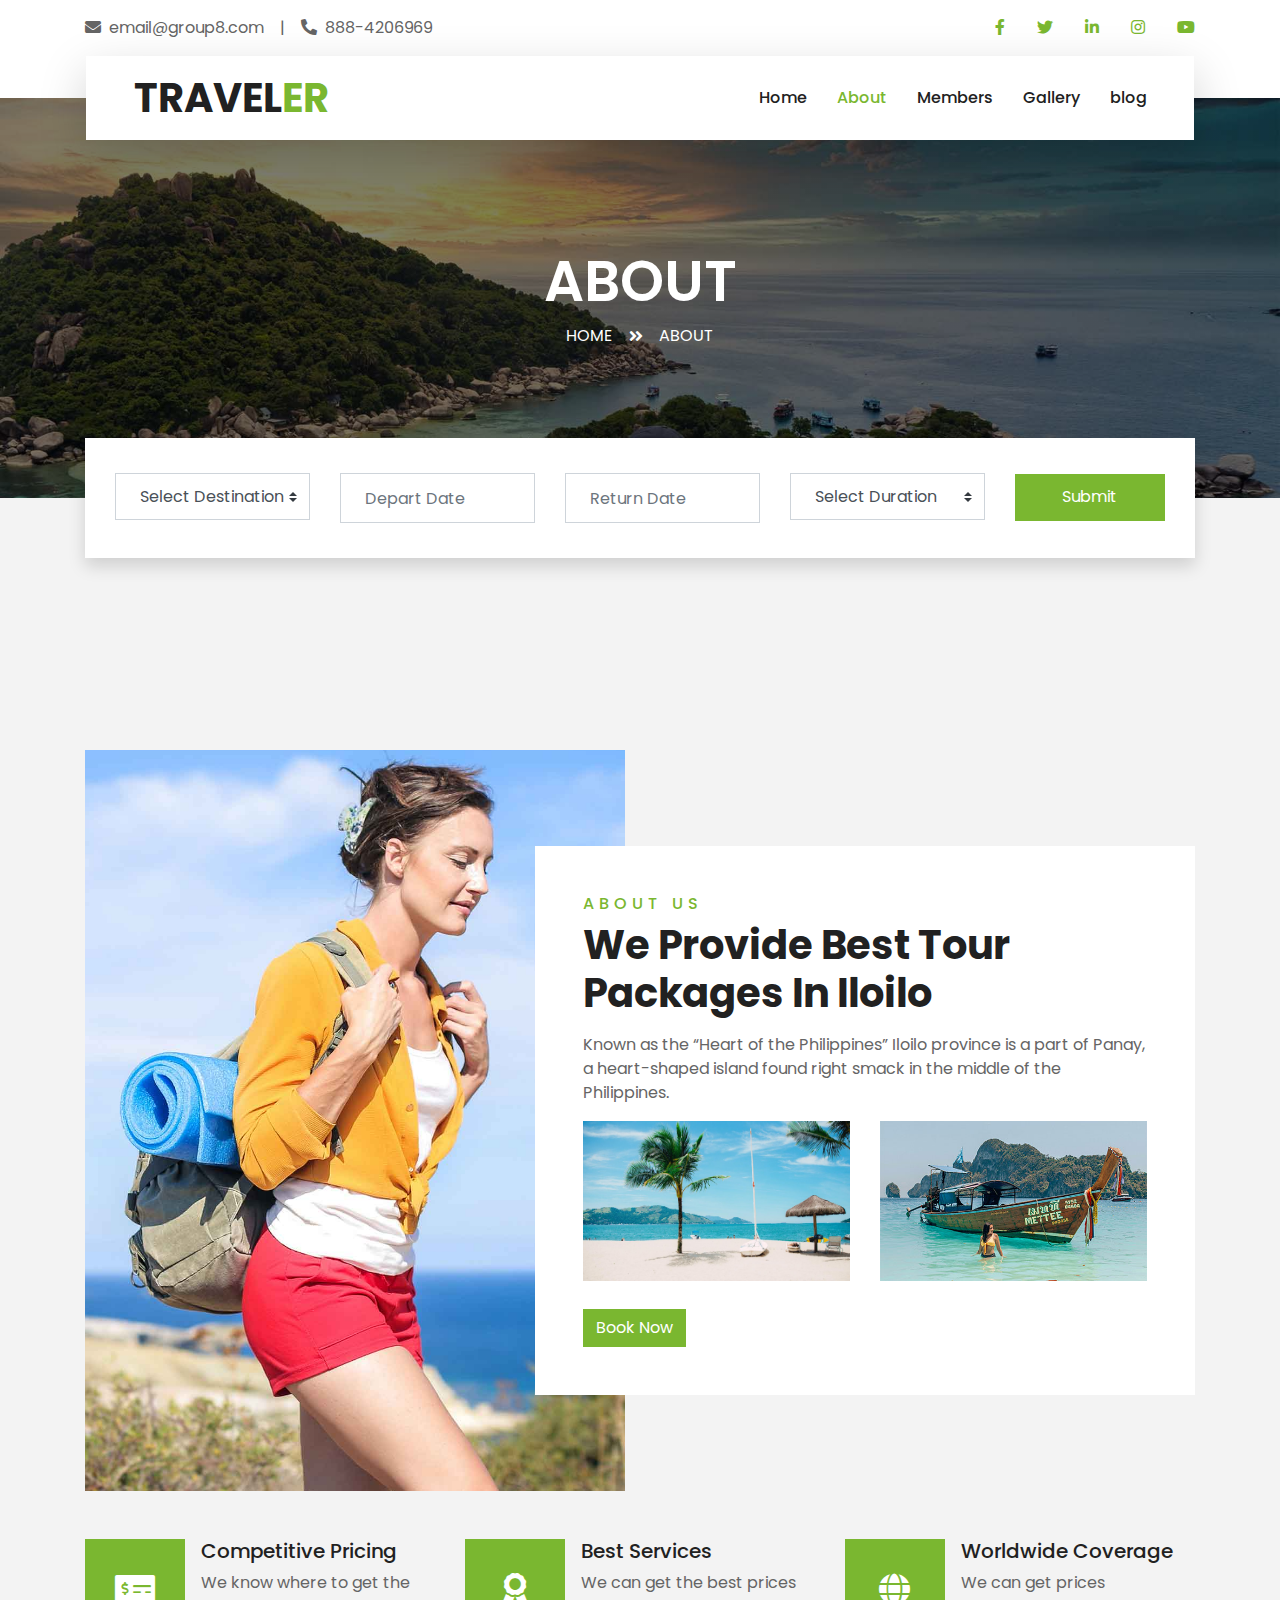
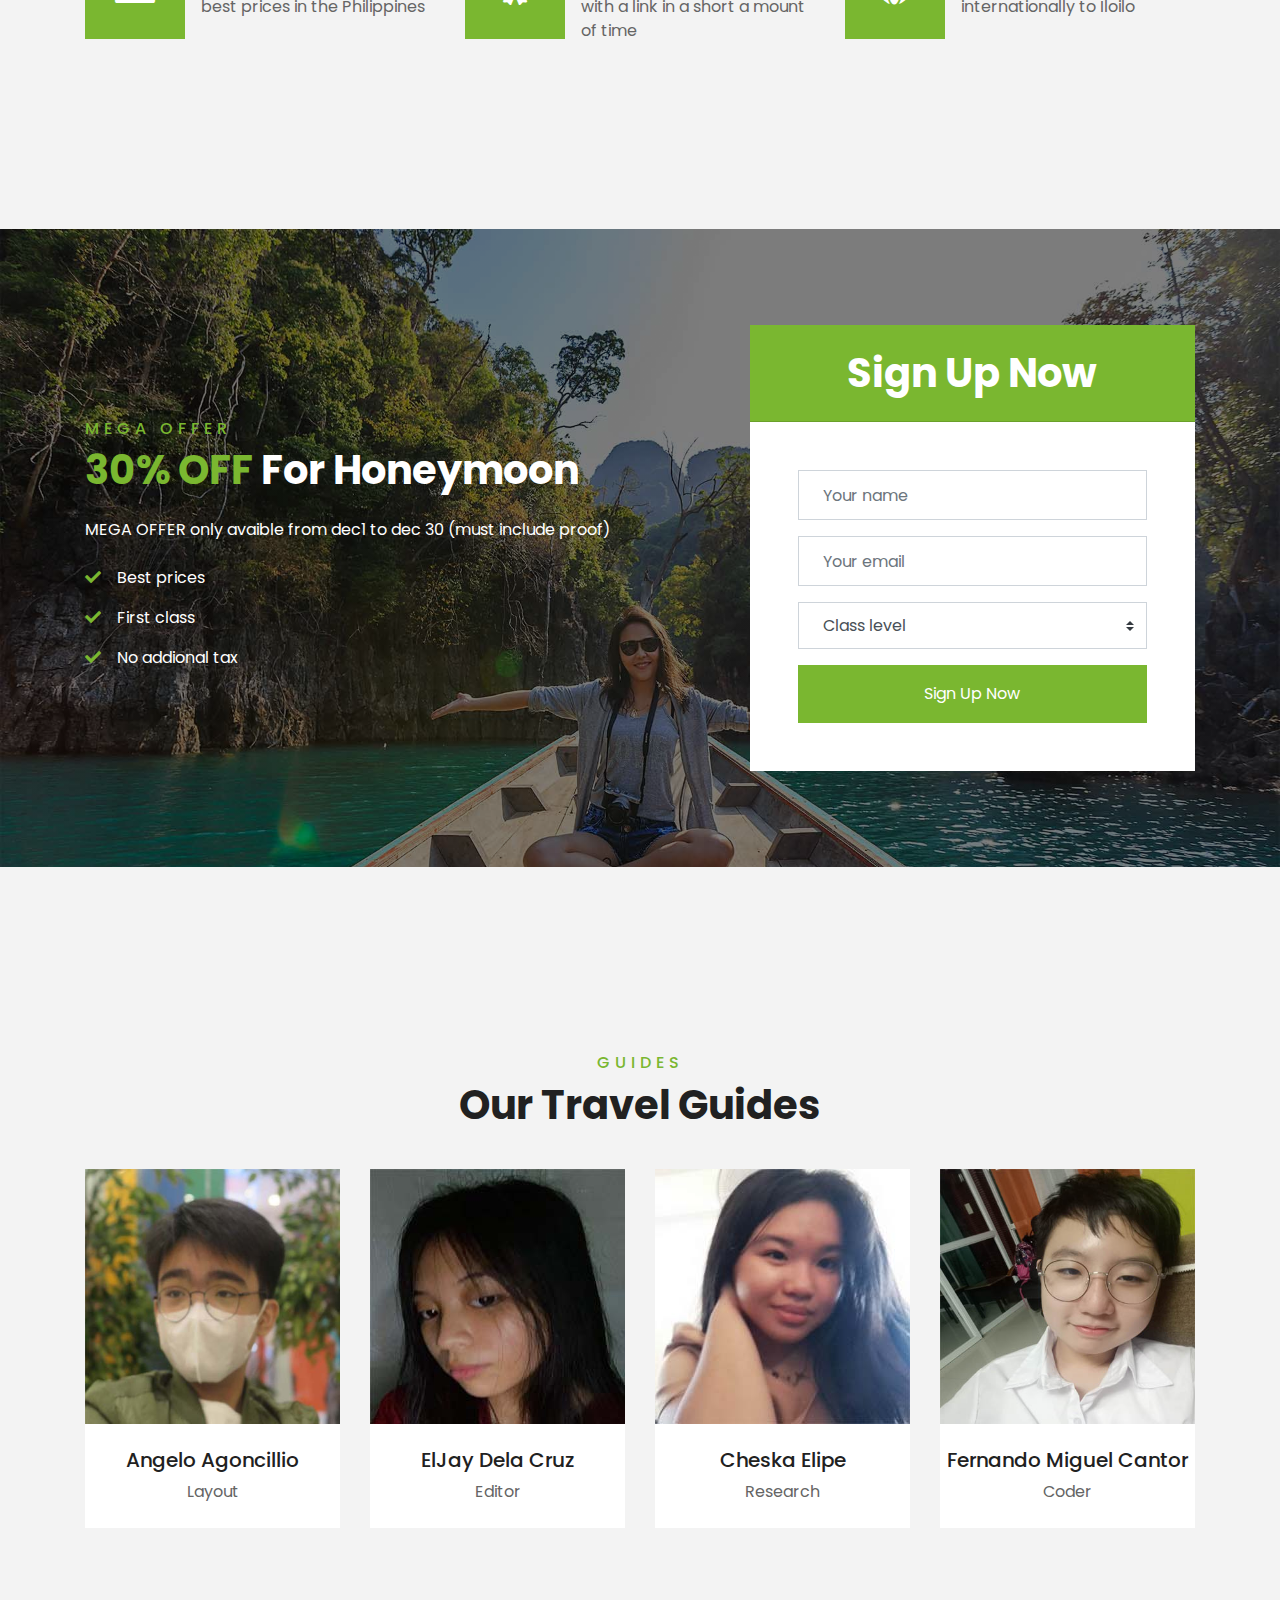
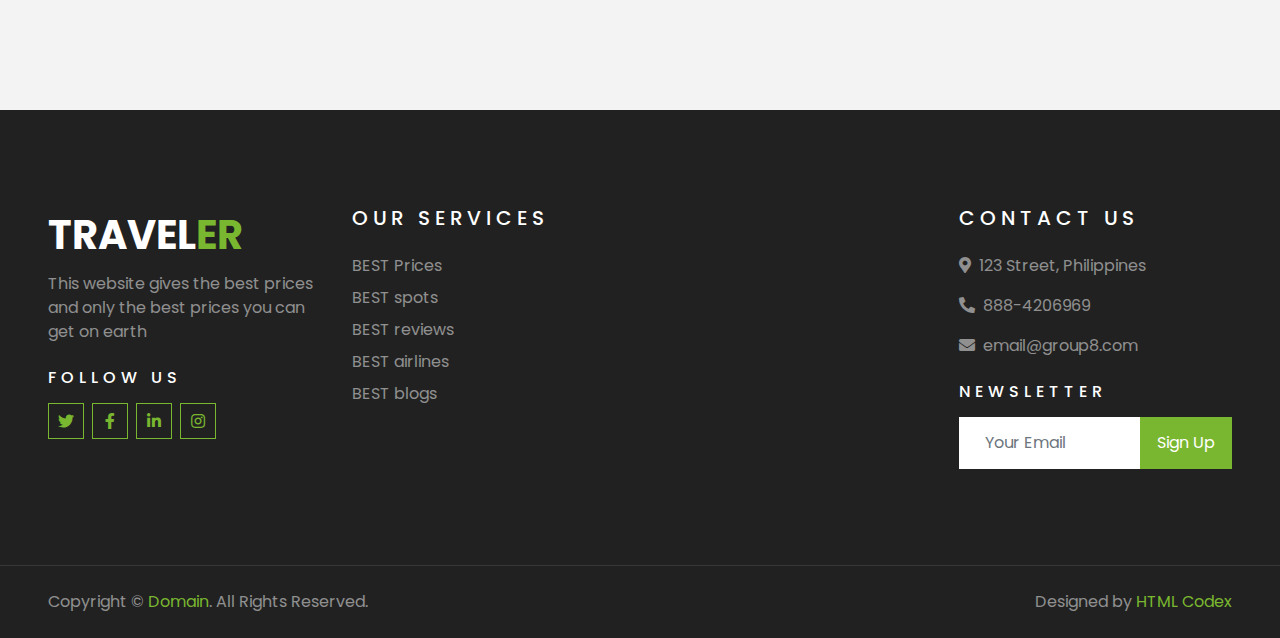
==== about.html @ b37c54ff "first comment" ====
<!DOCTYPE html>
<html lang="en">

<head>
    <meta charset="utf-8">
    <title>TRAVELER - Free Travel Website Template</title>
    <meta content="width=device-width, initial-scale=1.0" name="viewport">
    <meta content="Free HTML Templates" name="keywords">
    <meta content="Free HTML Templates" name="description">
    
    <!-- Favicon -->
    <link href="img/favicon.ico" rel="icon">

    <!-- Google Web Fonts -->
    <link rel="preconnect" href="https://fonts.gstatic.com">
    <link href="https://fonts.googleapis.com/css2?family=Poppins:wght@400;500;600;700&display=swap" rel="stylesheet"> 

    <!-- Font Awesome -->
    <link href="https://cdnjs.cloudflare.com/ajax/libs/font-awesome/5.10.0/css/all.min.css" rel="stylesheet">

    <!-- Libraries Stylesheet -->
    <link href="lib/owlcarousel/assets/owl.carousel.min.css" rel="stylesheet">
    <link href="lib/tempusdominus/css/tempusdominus-bootstrap-4.min.css" rel="stylesheet" />

    <!-- Customized Bootstrap Stylesheet -->
    <link href="css/style.css" rel="stylesheet">
</head>

<body>
    <!-- Topbar Start -->
    <div class="container-fluid bg-light pt-3 d-none d-lg-block">
        <div class="container">
            <div class="row">
                <div class="col-lg-6 text-center text-lg-left mb-2 mb-lg-0">
                    <div class="d-inline-flex align-items-center">
                        <p><i class="fa fa-envelope mr-2"></i>email@group8.com</p>
                        <p class="text-body px-3">|</p>
                        <p><i class="fa fa-phone-alt mr-2"></i>888-4206969</p>
                    </div>
                </div>
                <div class="col-lg-6 text-center text-lg-right">
                    <div class="d-inline-flex align-items-center">
                        <a class="text-primary px-3" href="https://www.youtube.com/watch?v=dQw4w9WgXcQ">
                            <i class="fab fa-facebook-f"></i>
                        </a>
                        <a class="text-primary px-3" href="https://www.youtube.com/watch?v=dQw4w9WgXcQ">
                            <i class="fab fa-twitter"></i>
                        </a>
                        <a class="text-primary px-3" href="https://www.youtube.com/watch?v=dQw4w9WgXcQ">
                            <i class="fab fa-linkedin-in"></i>
                        </a>
                        <a class="text-primary px-3" href="https://www.youtube.com/watch?v=dQw4w9WgXcQ">
                            <i class="fab fa-instagram"></i>
                        </a>
                        <a class="text-primary pl-3" href="https://www.youtube.com/watch?v=dQw4w9WgXcQ">
                            <i class="fab fa-youtube"></i>
                        </a>
                    </div>
                </div>
            </div>
        </div>
    </div>
    <!-- Topbar End -->


    <!-- Navbar Start -->
    <div class="container-fluid position-relative nav-bar p-0">
        <div class="container-lg position-relative p-0 px-lg-3" style="z-index: 9;">
            <nav class="navbar navbar-expand-lg bg-light navbar-light shadow-lg py-3 py-lg-0 pl-3 pl-lg-5">
                <a href="" class="navbar-brand">
                    <h1 class="m-0 text-primary"><span class="text-dark">TRAVEL</span>ER</h1>
                </a>
                <button type="button" class="navbar-toggler" data-toggle="collapse" data-target="#navbarCollapse">
                    <span class="navbar-toggler-icon"></span>
                </button>
                <div class="collapse navbar-collapse justify-content-between px-3" id="navbarCollapse">
                    <div class="navbar-nav ml-auto py-0">
                        <a href="index.html" class="nav-item nav-link">Home</a>
                        <a href="about.html" class="nav-item nav-link active">About</a>
                        <a href="Members.html" class="nav-item nav-link">Members</a>
                        <a href="Gallery.html" class="nav-item nav-link">Gallery</a>                        
                        <a href="blog.html" class="nav-item nav-link">blog</a>
                    </div>
                </div>
            </nav>
        </div>
    </div>
    <!-- Navbar End -->


    <!-- Header Start -->
    <div class="container-fluid page-header">
        <div class="container">
            <div class="d-flex flex-column align-items-center justify-content-center" style="min-height: 400px">
                <h3 class="display-4 text-white text-uppercase">About</h3>
                <div class="d-inline-flex text-white">
                    <p class="m-0 text-uppercase"><a class="text-white" href="">Home</a></p>
                    <i class="fa fa-angle-double-right pt-1 px-3"></i>
                    <p class="m-0 text-uppercase">About</p>
                </div>
            </div>
        </div>
    </div>
    <!-- Header End -->


    <!-- Booking Start -->
    <div class="container-fluid booking mt-5 pb-5">
        <div class="container pb-5">
            <div class="bg-light shadow" style="padding: 30px;">
                <div class="row align-items-center" style="min-height: 60px;">
                    <div class="col-md-10">
                        <div class="row">
                            <div class="col-md-3">
                                <div class="mb-3 mb-md-0">
                                    <select class="custom-select px-4" style="height: 47px;">
                                        <option selected>Select Destination</option>
                                        <option value="AI">Agho Island</option>
                                        <option value="SI">Sicogon Island</option>
                                        <option value="MI">Marbuena Island</option>
                                        <option value="CI">Cabugao Island</option>
                                        <option value="BI">Bulubadiangan Island</option>                                       
                                    </select>
                                </div>
                            </div>
                            <div class="col-md-3">
                                <div class="mb-3 mb-md-0">
                                    <div class="date" id="date1" data-target-input="nearest">
                                        <input type="text" class="form-control p-4 datetimepicker-input" placeholder="Depart Date" data-target="#date1" data-toggle="datetimepicker"/>
                                    </div>
                                </div>
                            </div>
                            <div class="col-md-3">
                                <div class="mb-3 mb-md-0">
                                    <div class="date" id="date2" data-target-input="nearest">
                                        <input type="text" class="form-control p-4 datetimepicker-input" placeholder="Return Date" data-target="#date2" data-toggle="datetimepicker"/>
                                    </div>
                                </div>
                            </div>
                            <div class="col-md-3">
                                <div class="mb-3 mb-md-0">
                                    <select class="custom-select px-4" style="height: 47px;">
                                        <option selected>Select Duration</option>
                                        <option value="3D">3D/2N</option>
                                        <option value="5D">5D/4N</option>
                                        <option value="2W">2 weeks</option>
                                    </select>
                                </div>
                            </div>
                        </div>
                    </div>
                    <div class="col-md-2">
                        <button class="btn btn-primary btn-block" type="submit" style="height: 47px; margin-top: -2px;">Submit</button>
                    </div>
                </div>
            </div>
        </div>
    </div>
    <!-- Booking End -->


    <!-- About Start -->
    <div class="container-fluid py-5">
        <div class="container pt-5">
            <div class="row">
                <div class="col-lg-6" style="min-height: 500px;">
                    <div class="position-relative h-100">
                        <img class="position-absolute w-100 h-100" src="img/about.jpg" style="object-fit: cover;">
                    </div>
                </div>
                <div class="col-lg-6 pt-5 pb-lg-5">
                    <div class="about-text bg-white p-4 p-lg-5 my-lg-5">
                        <h6 class="text-primary text-uppercase" style="letter-spacing: 5px;">About Us</h6>
                        <h1 class="mb-3">We Provide Best Tour Packages In Iloilo</h1>
                        <p>Known as the “Heart of the Philippines”
                            Iloilo province is a part of Panay, a heart-shaped island found right smack in the middle of the Philippines.</p>
                        <div class="row mb-4">
                            <div class="col-6">
                                <!--https://yoorekka.com/magazine/boracay-panay-island/2020/08/06/resorts-in-iloilo-that-are-now-open-again-->
                                <img class="img-fluid2" src="img/about-1.jpg" alt="">
                            </div>
                            <div class="col-6">
                                <img class="img-fluid" src="img/about-2.jpg" alt="">
                            </div>
                        </div>
                        <a href="" class="btn btn-primary mt-1">Book Now</a>
                    </div>
                </div>
            </div>
        </div>
    </div>
    <!-- About End -->


    <!-- Feature Start -->
    <div class="container-fluid pb-5">
        <div class="container pb-5">
            <div class="row">
                <div class="col-md-4">
                    <div class="d-flex mb-4 mb-lg-0">
                        <div class="d-flex flex-shrink-0 align-items-center justify-content-center bg-primary mr-3" style="height: 100px; width: 100px;">
                            <i class="fa fa-2x fa-money-check-alt text-white"></i>
                        </div>
                        <div class="d-flex flex-column">
                            <h5 class="">Competitive Pricing</h5>
                            <p class="m-0">We know where to get the best prices in the Philippines</p>
                        </div>
                    </div>
                </div>
                <div class="col-md-4">
                    <div class="d-flex mb-4 mb-lg-0">
                        <div class="d-flex flex-shrink-0 align-items-center justify-content-center bg-primary mr-3" style="height: 100px; width: 100px;">
                            <i class="fa fa-2x fa-award text-white"></i>
                        </div>
                        <div class="d-flex flex-column">
                            <h5 class="">Best Services</h5>
                            <p class="m-0">We can get the best prices with a link in a short a mount of time</p>
                        </div>
                    </div>
                </div>
                <div class="col-md-4">
                    <div class="d-flex mb-4 mb-lg-0">
                        <div class="d-flex flex-shrink-0 align-items-center justify-content-center bg-primary mr-3" style="height: 100px; width: 100px;">
                            <i class="fa fa-2x fa-globe text-white"></i>
                        </div>
                        <div class="d-flex flex-column">
                            <h5 class="">Worldwide Coverage</h5>
                            <p class="m-0">We can get prices internationally to Iloilo</p>
                        </div>
                    </div>
                </div>
            </div>
        </div>
    </div>
    <!-- Feature End -->


    <!-- Registration Start -->
    <div class="container-fluid bg-registration py-5" style="margin: 90px 0;">
        <div class="container py-5">
            <div class="row align-items-center">
                <div class="col-lg-7 mb-5 mb-lg-0">
                    <div class="mb-4">
                        <h6 class="text-primary text-uppercase" style="letter-spacing: 5px;">Mega Offer</h6>
                        <h1 class="text-white"><span class="text-primary">30% OFF</span> For Honeymoon</h1>
                    </div>
                    <p class="text-white">MEGA OFFER only avaible from dec1 to dec 30 (must include proof)
                    </p>
                    <ul class="list-inline text-white m-0">
                        <li class="py-2"><i class="fa fa-check text-primary mr-3"></i>Best prices</li>
                        <li class="py-2"><i class="fa fa-check text-primary mr-3"></i>First class</li>
                        <li class="py-2"><i class="fa fa-check text-primary mr-3"></i>No addional tax</li>
                    </ul>
                </div>
                <div class="col-lg-5">
                    <div class="card border-0">
                        <div class="card-header bg-primary text-center p-4">
                            <h1 class="text-white m-0">Sign Up Now</h1>
                        </div>
                        <div class="card-body rounded-bottom bg-white p-5">
                            <form>
                                <div class="form-group">
                                    <input type="text" class="form-control p-4" placeholder="Your name" required="required" />
                                </div>
                                <div class="form-group">
                                    <input type="email" class="form-control p-4" placeholder="Your email" required="required" />
                                </div>
                                <div class="form-group">
                                    <select class="custom-select px-4" style="height: 47px;">
                                        <option selected>Class level</option>
                                        <option value="1">FIRST CLASS</option>
                                        <option value="2">business class</option>
                                        <option value="3">economy class</option>
                                    </select>
                                </div>
                                <div>
                                    <button class="btn btn-primary btn-block py-3" type="submit">Sign Up Now</button>
                                </div>
                            </form>
                        </div>
                    </div>
                </div>
            </div>
        </div>
    </div>
    <!-- Registration End -->


    <!-- Team Start -->
    <div class="container-fluid py-5">
        <div class="container pt-5 pb-3">
            <div class="text-center mb-3 pb-3">
                <h6 class="text-primary text-uppercase" style="letter-spacing: 5px;">Guides</h6>
                <h1>Our Travel Guides</h1>
            </div>
            <div class="row">
                <div class="col-lg-3 col-md-4 col-sm-6 pb-1">
                    <div class="team-item bg-white mb-4">
                        <div class="team-img position-relative overflow-hidden">
                            <img class="img-fluid w-100" src="img/team-1.jpg" alt="">
                            <div class="team-social">
                                <a class="btn btn-outline-primary btn-square" href=""><i class="fab fa-twitter"></i></a>
                                <a class="btn btn-outline-primary btn-square" href=""><i class="fab fa-facebook-f"></i></a>
                                <a class="btn btn-outline-primary btn-square" href=""><i class="fab fa-instagram"></i></a>
                                <a class="btn btn-outline-primary btn-square" href=""><i class="fab fa-linkedin-in"></i></a>
                            </div>
                        </div>
                        <div class="text-center py-4">
                            <h5 class="text-truncate">Angelo Agoncillio</h5>
                            <p class="m-0">Layout</p>
                        </div>
                    </div>
                </div>
                <div class="col-lg-3 col-md-4 col-sm-6 pb-1">
                    <div class="team-item bg-white mb-4">
                        <div class="team-img position-relative overflow-hidden">
                            <img class="img-fluid w-100" src="img/team-2.jpg" alt="">
                            <div class="team-social">
                                <a class="btn btn-outline-primary btn-square" href=""><i class="fab fa-twitter"></i></a>
                                <a class="btn btn-outline-primary btn-square" href=""><i class="fab fa-facebook-f"></i></a>
                                <a class="btn btn-outline-primary btn-square" href=""><i class="fab fa-instagram"></i></a>
                                <a class="btn btn-outline-primary btn-square" href=""><i class="fab fa-linkedin-in"></i></a>
                            </div>
                        </div>
                        <div class="text-center py-4">
                            <h5 class="text-truncate">ElJay Dela Cruz</h5>
                            <p class="m-0">Editor</p>
                        </div>
                    </div>
                </div>
                <div class="col-lg-3 col-md-4 col-sm-6 pb-1">
                    <div class="team-item bg-white mb-4">
                        <div class="team-img position-relative overflow-hidden">
                            <img class="img-fluid w-100" src="img/team-3.jpg" alt="">
                            <div class="team-social">
                                <a class="btn btn-outline-primary btn-square" href=""><i class="fab fa-twitter"></i></a>
                                <a class="btn btn-outline-primary btn-square" href=""><i class="fab fa-facebook-f"></i></a>
                                <a class="btn btn-outline-primary btn-square" href=""><i class="fab fa-instagram"></i></a>
                                <a class="btn btn-outline-primary btn-square" href=""><i class="fab fa-linkedin-in"></i></a>
                            </div>
                        </div>
                        <div class="text-center py-4">
                            <h5 class="text-truncate">Cheska Elipe</h5>
                            <p class="m-0">Research</p>
                        </div>
                    </div>
                </div>
                <div class="col-lg-3 col-md-4 col-sm-6 pb-1">
                    <div class="team-item bg-white mb-4">
                        <div class="team-img position-relative overflow-hidden">
                            <img class="img-fluid w-100" src="img/team-4.jpg" alt="">
                            <div class="team-social">
                                <a class="btn btn-outline-primary btn-square" href=""><i class="fab fa-twitter"></i></a>
                                <a class="btn btn-outline-primary btn-square" href=""><i class="fab fa-facebook-f"></i></a>
                                <a class="btn btn-outline-primary btn-square" href=""><i class="fab fa-instagram"></i></a>
                                <a class="btn btn-outline-primary btn-square" href=""><i class="fab fa-linkedin-in"></i></a>
                            </div>
                        </div>
                        <div class="text-center py-4">
                            <h5 class="text-truncate">Fernando Miguel Cantor</h5>
                            <p class="m-0">Coder</p>
                        </div>
                    </div>
                </div>
            </div>
        </div>
    </div>
    <!-- Team End -->


    <!-- Footer Start -->
    <div class="container-fluid bg-dark text-white-50 py-5 px-sm-3 px-lg-5" style="margin-top: 90px;">
        <div class="row pt-5">
            <div class="col-lg-3 col-md-6 mb-5">
                <a href="" class="navbar-brand">
                    <h1 class="text-primary"><span class="text-white">TRAVEL</span>ER</h1>
                </a>
                <p>This website gives the best prices and only the best prices you can get on earth</p>
                <h6 class="text-white text-uppercase mt-4 mb-3" style="letter-spacing: 5px;">Follow Us</h6>
                <div class="d-flex justify-content-start">
                    <a class="btn btn-outline-primary btn-square mr-2" href="#"><i class="fab fa-twitter"></i></a>
                    <a class="btn btn-outline-primary btn-square mr-2" href="#"><i class="fab fa-facebook-f"></i></a>
                    <a class="btn btn-outline-primary btn-square mr-2" href="#"><i class="fab fa-linkedin-in"></i></a>
                    <a class="btn btn-outline-primary btn-square" href="#"><i class="fab fa-instagram"></i></a>
                </div>
            </div>
            <div class="col-lg-3 col-md-6 mb-5">
                <h5 class="text-white text-uppercase mb-4" style="letter-spacing: 5px;">Our Services</h5>
                <div class="d-flex flex-column justify-content-start">
                    <a class="text-white-50 mb-2" ></i>BEST Prices</a>
                    <a class="text-white-50 mb-2" ></i>BEST spots</a>
                    <a class="text-white-50 mb-2" ></i>BEST reviews</a>
                    <a class="text-white-50 mb-2" ></i>BEST airlines</a>
                    <a class="text-white-50 mb-2" ></i>BEST blogs</a>
                </div>
                </div>
            <div class="col-lg-3 col-md-6 mb-5">
                <h5 class="text-white text-uppercase mb-4" style="letter-spacing: 5px;"></h5>
                <div class="d-flex flex-column justify-content-start">
                
                </div>
            </div>
            <div class="col-lg-3 col-md-6 mb-5">
                <h5 class="text-white text-uppercase mb-4" style="letter-spacing: 5px;">Contact Us</h5>
                <p><i class="fa fa-map-marker-alt mr-2"></i>123 Street, Philippines</p>
                <p><i class="fa fa-phone-alt mr-2"></i>888-4206969</p>
                <p><i class="fa fa-envelope mr-2"></i>email@group8.com</p>
                <h6 class="text-white text-uppercase mt-4 mb-3" style="letter-spacing: 5px;">Newsletter</h6>
                <div class="w-100">
                    <div class="input-group">
                        <input type="text" class="form-control border-light" style="padding: 25px;" placeholder="Your Email">
                        <div class="input-group-append">
                            <button class="btn btn-primary px-3">Sign Up</button>
                        </div>
                    </div>
                </div>
            </div>
        </div>
    </div>
    <div class="container-fluid bg-dark text-white border-top py-4 px-sm-3 px-md-5" style="border-color: rgba(256, 256, 256, .1) !important;">
        <div class="row">
            <div class="col-lg-6 text-center text-md-left mb-3 mb-md-0">
                <p class="m-0 text-white-50">Copyright &copy; <a href="#">Domain</a>. All Rights Reserved.</a>
                </p>
            </div>
            <div class="col-lg-6 text-center text-md-right">
                <p class="m-0 text-white-50">Designed by <a href="https://htmlcodex.com">HTML Codex</a>
                </p>
            </div>
        </div>
    </div>
    <!-- Footer End -->


    <!-- Back to Top -->
    <a href="#" class="btn btn-lg btn-primary btn-lg-square back-to-top"><i class="fa fa-angle-double-up"></i></a>
</body>

</html>
---- css/style.css ----
/******* Bootstrap Theming ********/
/*!
 * Bootstrap v4.5.3 (https://getbootstrap.com/)
 * Copyright 2011-2020 The Bootstrap Authors
 * Copyright 2011-2020 Twitter, Inc.
 * Licensed under MIT (https://github.com/twbs/bootstrap/blob/main/LICENSE)
 */
:root {
  --blue: #007bff;
  --indigo: #6610f2;
  --purple: #6f42c1;
  --pink: #e83e8c;
  --red: #dc3545;
  --orange: #fd7e14;
  --yellow: #ffc107;
  --green: #28a745;
  --teal: #20c997;
  --cyan: #17a2b8;
  --white: #fff;
  --gray: #6c757d;
  --gray-dark: #343a40;
  --primary: #7AB730;
  --secondary: #f4faec;
  --success: #28a745;
  --info: #17a2b8;
  --warning: #ffc107;
  --danger: #dc3545;
  --light: #FFFFFF;
  --dark: #212121;
  --breakpoint-xs: 0;
  --breakpoint-sm: 576px;
  --breakpoint-md: 768px;
  --breakpoint-lg: 992px;
  --breakpoint-xl: 1200px;
  --font-family-sans-serif: "Poppins", sans-serif;
  --font-family-monospace: SFMono-Regular, Menlo, Monaco, Consolas, "Liberation Mono", "Courier New", monospace;
}

*,
*::before,
*::after {
  box-sizing: border-box;
}

html {
  font-family: sans-serif;
  line-height: 1.15;
  -webkit-text-size-adjust: 100%;
  -webkit-tap-highlight-color: rgba(0, 0, 0, 0);
}

article, aside, figcaption, figure, footer, header, hgroup, main, nav, section {
  display: block;
}

body {
  margin: 0;
  font-family: "Poppins", sans-serif;
  font-size: 1rem;
  font-weight: 400;
  line-height: 1.5;
  color: #656565;
  text-align: left;
  background-color: #F3F3F3;
}

[tabindex="-1"]:focus:not(:focus-visible) {
  outline: 0 !important;
}

hr {
  box-sizing: content-box;
  height: 0;
  overflow: visible;
}

h1, h2, h3, h4, h5, h6 {
  margin-top: 0;
  margin-bottom: 0.5rem;
}

p {
  margin-top: 0;
  margin-bottom: 1rem;
}

abbr[title],
abbr[data-original-title] {
  text-decoration: underline;
  text-decoration: underline dotted;
  cursor: help;
  border-bottom: 0;
  text-decoration-skip-ink: none;
}

address {
  margin-bottom: 1rem;
  font-style: normal;
  line-height: inherit;
}

ol,
ul,
dl {
  margin-top: 0;
  margin-bottom: 1rem;
}

ol ol,
ul ul,
ol ul,
ul ol {
  margin-bottom: 0;
}

dt {
  font-weight: 700;
}

dd {
  margin-bottom: .5rem;
  margin-left: 0;
}

blockquote {
  margin: 0 0 1rem;
}

b,
strong {
  font-weight: bolder;
}

small {
  font-size: 80%;
}

sub,
sup {
  position: relative;
  font-size: 75%;
  line-height: 0;
  vertical-align: baseline;
}

sub {
  bottom: -.25em;
}

sup {
  top: -.5em;
}

a {
  color: #7AB730;
  text-decoration: none;
  background-color: transparent;
}

a:hover {
  color: #527a20;
  text-decoration: underline;
}

a:not([href]):not([class]) {
  color: inherit;
  text-decoration: none;
}

a:not([href]):not([class]):hover {
  color: inherit;
  text-decoration: none;
}

pre,
code,
kbd,
samp {
  font-family: SFMono-Regular, Menlo, Monaco, Consolas, "Liberation Mono", "Courier New", monospace;
  font-size: 1em;
}

pre {
  margin-top: 0;
  margin-bottom: 1rem;
  overflow: auto;
  -ms-overflow-style: scrollbar;
}

figure {
  margin: 0 0 1rem;
}

img {
  vertical-align: middle;
  border-style: none;
}

svg {
  overflow: hidden;
  vertical-align: middle;
}

table {
  border-collapse: collapse;
}

caption {
  padding-top: 0.75rem;
  padding-bottom: 0.75rem;
  color: #6c757d;
  text-align: left;
  caption-side: bottom;
}

th {
  text-align: inherit;
  text-align: -webkit-match-parent;
}

label {
  display: inline-block;
  margin-bottom: 0.5rem;
}

button {
  border-radius: 0;
}

button:focus {
  outline: 1px dotted;
  outline: 5px auto -webkit-focus-ring-color;
}

input,
button,
select,
optgroup,
textarea {
  margin: 0;
  font-family: inherit;
  font-size: inherit;
  line-height: inherit;
}

button,
input {
  overflow: visible;
}

button,
select {
  text-transform: none;
}

[role="button"] {
  cursor: pointer;
}

select {
  word-wrap: normal;
}

button,
[type="button"],
[type="reset"],
[type="submit"] {
  -webkit-appearance: button;
}

button:not(:disabled),
[type="button"]:not(:disabled),
[type="reset"]:not(:disabled),
[type="submit"]:not(:disabled) {
  cursor: pointer;
}

button::-moz-focus-inner,
[type="button"]::-moz-focus-inner,
[type="reset"]::-moz-focus-inner,
[type="submit"]::-moz-focus-inner {
  padding: 0;
  border-style: none;
}

input[type="radio"],
input[type="checkbox"] {
  box-sizing: border-box;
  padding: 0;
}

textarea {
  overflow: auto;
  resize: vertical;
}

fieldset {
  min-width: 0;
  padding: 0;
  margin: 0;
  border: 0;
}

legend {
  display: block;
  width: 100%;
  max-width: 100%;
  padding: 0;
  margin-bottom: .5rem;
  font-size: 1.5rem;
  line-height: inherit;
  color: inherit;
  white-space: normal;
}

@media (max-width: 1200px) {
  legend {
    font-size: calc(1.275rem + 0.3vw) ;
  }
}

progress {
  vertical-align: baseline;
}

[type="number"]::-webkit-inner-spin-button,
[type="number"]::-webkit-outer-spin-button {
  height: auto;
}

[type="search"] {
  outline-offset: -2px;
  -webkit-appearance: none;
}

[type="search"]::-webkit-search-decoration {
  -webkit-appearance: none;
}

::-webkit-file-upload-button {
  font: inherit;
  -webkit-appearance: button;
}

output {
  display: inline-block;
}

summary {
  display: list-item;
  cursor: pointer;
}

template {
  display: none;
}

[hidden] {
  display: none !important;
}

h1, h2, h3, h4, h5, h6,
.h1, .h2, .h3, .h4, .h5, .h6 {
  margin-bottom: 0.5rem;
  font-weight: 500;
  line-height: 1.2;
  color: #212121;
}

h1, .h1 {
  font-size: 2.5rem;
}

@media (max-width: 1200px) {
  h1, .h1 {
    font-size: calc(1.375rem + 1.5vw) ;
  }
}

h2, .h2 {
  font-size: 2rem;
}

@media (max-width: 1200px) {
  h2, .h2 {
    font-size: calc(1.325rem + 0.9vw) ;
  }
}

h3, .h3 {
  font-size: 1.75rem;
}

@media (max-width: 1200px) {
  h3, .h3 {
    font-size: calc(1.3rem + 0.6vw) ;
  }
}

h4, .h4 {
  font-size: 1.5rem;
}

@media (max-width: 1200px) {
  h4, .h4 {
    font-size: calc(1.275rem + 0.3vw) ;
  }
}

h5, .h5 {
  font-size: 1.25rem;
}

h6, .h6 {
  font-size: 1rem;
}

.lead {
  font-size: 1.25rem;
  font-weight: 300;
}

.display-1 {
  font-size: 6rem;
  font-weight: 300;
  line-height: 1.2;
}

@media (max-width: 1200px) {
  .display-1 {
    font-size: calc(1.725rem + 5.7vw) ;
  }
}

.display-2 {
  font-size: 5.5rem;
  font-weight: 300;
  line-height: 1.2;
}

@media (max-width: 1200px) {
  .display-2 {
    font-size: calc(1.675rem + 5.1vw) ;
  }
}

.display-3 {
  font-size: 4.5rem;
  font-weight: 300;
  line-height: 1.2;
}

@media (max-width: 1200px) {
  .display-3 {
    font-size: calc(1.575rem + 3.9vw) ;
  }
}

.display-4 {
  font-size: 3.5rem;
  font-weight: 300;
  line-height: 1.2;
}

@media (max-width: 1200px) {
  .display-4 {
    font-size: calc(1.475rem + 2.7vw) ;
  }
}

hr {
  margin-top: 1rem;
  margin-bottom: 1rem;
  border: 0;
  border-top: 1px solid rgba(0, 0, 0, 0.1);
}

small,
.small {
  font-size: 80%;
  font-weight: 400;
}

mark,
.mark {
  padding: 0.2em;
  background-color: #fcf8e3;
}

.list-unstyled {
  padding-left: 0;
  list-style: none;
}

.list-inline {
  padding-left: 0;
  list-style: none;
}

.list-inline-item {
  display: inline-block;
}

.list-inline-item:not(:last-child) {
  margin-right: 0.5rem;
}

.initialism {
  font-size: 90%;
  text-transform: uppercase;
}

.blockquote {
  margin-bottom: 1rem;
  font-size: 1.25rem;
}

.blockquote-footer {
  display: block;
  font-size: 80%;
  color: #6c757d;
}

.blockquote-footer::before {
  content: "\2014\00A0";
}

.img-fluid {
  max-width: 100%;
  height: auto;
}

.img-fluid2 {
  max-width: 100%;
  height: 100%;
}

.img-thumbnail {
  padding: 0.25rem;
  background-color: #F3F3F3;
  border: 1px solid #dee2e6;
  max-width: 100%;
  height: auto;
}

.figure {
  display: inline-block;
}

.figure-img {
  margin-bottom: 0.5rem;
  line-height: 1;
}

.figure-caption {
  font-size: 90%;
  color: #6c757d;
}

code {
  font-size: 87.5%;
  color: #e83e8c;
  word-wrap: break-word;
}

a > code {
  color: inherit;
}

kbd {
  padding: 0.2rem 0.4rem;
  font-size: 87.5%;
  color: #fff;
  background-color: #212529;
}

kbd kbd {
  padding: 0;
  font-size: 100%;
  font-weight: 700;
}

pre {
  display: block;
  font-size: 87.5%;
  color: #212529;
}

pre code {
  font-size: inherit;
  color: inherit;
  word-break: normal;
}

.pre-scrollable {
  max-height: 340px;
  overflow-y: scroll;
}

.container,
.container-fluid,
.container-sm,
.container-md,
.container-lg,
.container-xl {
  width: 100%;
  padding-right: 15px;
  padding-left: 15px;
  margin-right: auto;
  margin-left: auto;
}

@media (min-width: 576px) {
  .container, .container-sm {
    max-width: 540px;
  }
}

@media (min-width: 768px) {
  .container, .container-sm, .container-md {
    max-width: 720px;
  }
}

@media (min-width: 992px) {
  .container, .container-sm, .container-md, .container-lg {
    max-width: 960px;
  }
}

@media (min-width: 1200px) {
  .container, .container-sm, .container-md, .container-lg, .container-xl {
    max-width: 1140px;
  }
}

.row {
  display: flex;
  flex-wrap: wrap;
  margin-right: -15px;
  margin-left: -15px;
}

.no-gutters {
  margin-right: 0;
  margin-left: 0;
}

.no-gutters > .col,
.no-gutters > [class*="col-"] {
  padding-right: 0;
  padding-left: 0;
}

.col-1, .col-2, .col-3, .col-4, .col-5, .col-6, .col-7, .col-8, .col-9, .col-10, .col-11, .col-12, .col,
.col-auto, .col-sm-1, .col-sm-2, .col-sm-3, .col-sm-4, .col-sm-5, .col-sm-6, .col-sm-7, .col-sm-8, .col-sm-9, .col-sm-10, .col-sm-11, .col-sm-12, .col-sm,
.col-sm-auto, .col-md-1, .col-md-2, .col-md-3, .col-md-4, .col-md-5, .col-md-6, .col-md-7, .col-md-8, .col-md-9, .col-md-10, .col-md-11, .col-md-12, .col-md,
.col-md-auto, .col-lg-1, .col-lg-2, .col-lg-3, .col-lg-4, .col-lg-5, .col-lg-6, .col-lg-7, .col-lg-8, .col-lg-9, .col-lg-10, .col-lg-11, .col-lg-12, .col-lg,
.col-lg-auto, .col-xl-1, .col-xl-2, .col-xl-3, .col-xl-4, .col-xl-5, .col-xl-6, .col-xl-7, .col-xl-8, .col-xl-9, .col-xl-10, .col-xl-11, .col-xl-12, .col-xl,
.col-xl-auto {
  position: relative;
  width: 100%;
  padding-right: 15px;
  padding-left: 15px;
}

.col {
  flex-basis: 0;
  flex-grow: 1;
  max-width: 100%;
}

.row-cols-1 > * {
  flex: 0 0 100%;
  max-width: 100%;
}

.row-cols-2 > * {
  flex: 0 0 50%;
  max-width: 50%;
}

.row-cols-3 > * {
  flex: 0 0 33.33333%;
  max-width: 33.33333%;
}

.row-cols-4 > * {
  flex: 0 0 25%;
  max-width: 25%;
}

.row-cols-5 > * {
  flex: 0 0 20%;
  max-width: 20%;
}

.row-cols-6 > * {
  flex: 0 0 16.66667%;
  max-width: 16.66667%;
}

.col-auto {
  flex: 0 0 auto;
  width: auto;
  max-width: 100%;
}

.col-1 {
  flex: 0 0 8.33333%;
  max-width: 8.33333%;
}

.col-2 {
  flex: 0 0 16.66667%;
  max-width: 16.66667%;
}

.col-3 {
  flex: 0 0 25%;
  max-width: 25%;
}

.col-4 {
  flex: 0 0 33.33333%;
  max-width: 33.33333%;
}

.col-5 {
  flex: 0 0 41.66667%;
  max-width: 41.66667%;
}

.col-6 {
  flex: 0 0 50%;
  max-width: 50%;
}

.col-7 {
  flex: 0 0 58.33333%;
  max-width: 58.33333%;
}

.col-8 {
  flex: 0 0 66.66667%;
  max-width: 66.66667%;
}

.col-9 {
  flex: 0 0 75%;
  max-width: 75%;
}

.col-10 {
  flex: 0 0 83.33333%;
  max-width: 83.33333%;
}

.col-11 {
  flex: 0 0 91.66667%;
  max-width: 91.66667%;
}

.col-12 {
  flex: 0 0 100%;
  max-width: 100%;
}

.order-first {
  order: -1;
}

.order-last {
  order: 13;
}

.order-0 {
  order: 0;
}

.order-1 {
  order: 1;
}

.order-2 {
  order: 2;
}

.order-3 {
  order: 3;
}

.order-4 {
  order: 4;
}

.order-5 {
  order: 5;
}

.order-6 {
  order: 6;
}

.order-7 {
  order: 7;
}

.order-8 {
  order: 8;
}

.order-9 {
  order: 9;
}

.order-10 {
  order: 10;
}

.order-11 {
  order: 11;
}

.order-12 {
  order: 12;
}

.offset-1 {
  margin-left: 8.33333%;
}

.offset-2 {
  margin-left: 16.66667%;
}

.offset-3 {
  margin-left: 25%;
}

.offset-4 {
  margin-left: 33.33333%;
}

.offset-5 {
  margin-left: 41.66667%;
}

.offset-6 {
  margin-left: 50%;
}

.offset-7 {
  margin-left: 58.33333%;
}

.offset-8 {
  margin-left: 66.66667%;
}

.offset-9 {
  margin-left: 75%;
}

.offset-10 {
  margin-left: 83.33333%;
}

.offset-11 {
  margin-left: 91.66667%;
}

@media (min-width: 576px) {
  .col-sm {
    flex-basis: 0;
    flex-grow: 1;
    max-width: 100%;
  }
  .row-cols-sm-1 > * {
    flex: 0 0 100%;
    max-width: 100%;
  }
  .row-cols-sm-2 > * {
    flex: 0 0 50%;
    max-width: 50%;
  }
  .row-cols-sm-3 > * {
    flex: 0 0 33.33333%;
    max-width: 33.33333%;
  }
  .row-cols-sm-4 > * {
    flex: 0 0 25%;
    max-width: 25%;
  }
  .row-cols-sm-5 > * {
    flex: 0 0 20%;
    max-width: 20%;
  }
  .row-cols-sm-6 > * {
    flex: 0 0 16.66667%;
    max-width: 16.66667%;
  }
  .col-sm-auto {
    flex: 0 0 auto;
    width: auto;
    max-width: 100%;
  }
  .col-sm-1 {
    flex: 0 0 8.33333%;
    max-width: 8.33333%;
  }
  .col-sm-2 {
    flex: 0 0 16.66667%;
    max-width: 16.66667%;
  }
  .col-sm-3 {
    flex: 0 0 25%;
    max-width: 25%;
  }
  .col-sm-4 {
    flex: 0 0 33.33333%;
    max-width: 33.33333%;
  }
  .col-sm-5 {
    flex: 0 0 41.66667%;
    max-width: 41.66667%;
  }
  .col-sm-6 {
    flex: 0 0 50%;
    max-width: 50%;
  }
  .col-sm-7 {
    flex: 0 0 58.33333%;
    max-width: 58.33333%;
  }
  .col-sm-8 {
    flex: 0 0 66.66667%;
    max-width: 66.66667%;
  }
  .col-sm-9 {
    flex: 0 0 75%;
    max-width: 75%;
  }
  .col-sm-10 {
    flex: 0 0 83.33333%;
    max-width: 83.33333%;
  }
  .col-sm-11 {
    flex: 0 0 91.66667%;
    max-width: 91.66667%;
  }
  .col-sm-12 {
    flex: 0 0 100%;
    max-width: 100%;
  }
  .order-sm-first {
    order: -1;
  }
  .order-sm-last {
    order: 13;
  }
  .order-sm-0 {
    order: 0;
  }
  .order-sm-1 {
    order: 1;
  }
  .order-sm-2 {
    order: 2;
  }
  .order-sm-3 {
    order: 3;
  }
  .order-sm-4 {
    order: 4;
  }
  .order-sm-5 {
    order: 5;
  }
  .order-sm-6 {
    order: 6;
  }
  .order-sm-7 {
    order: 7;
  }
  .order-sm-8 {
    order: 8;
  }
  .order-sm-9 {
    order: 9;
  }
  .order-sm-10 {
    order: 10;
  }
  .order-sm-11 {
    order: 11;
  }
  .order-sm-12 {
    order: 12;
  }
  .offset-sm-0 {
    margin-left: 0;
  }
  .offset-sm-1 {
    margin-left: 8.33333%;
  }
  .offset-sm-2 {
    margin-left: 16.66667%;
  }
  .offset-sm-3 {
    margin-left: 25%;
  }
  .offset-sm-4 {
    margin-left: 33.33333%;
  }
  .offset-sm-5 {
    margin-left: 41.66667%;
  }
  .offset-sm-6 {
    margin-left: 50%;
  }
  .offset-sm-7 {
    margin-left: 58.33333%;
  }
  .offset-sm-8 {
    margin-left: 66.66667%;
  }
  .offset-sm-9 {
    margin-left: 75%;
  }
  .offset-sm-10 {
    margin-left: 83.33333%;
  }
  .offset-sm-11 {
    margin-left: 91.66667%;
  }
}

@media (min-width: 768px) {
  .col-md {
    flex-basis: 0;
    flex-grow: 1;
    max-width: 100%;
  }
  .row-cols-md-1 > * {
    flex: 0 0 100%;
    max-width: 100%;
  }
  .row-cols-md-2 > * {
    flex: 0 0 50%;
    max-width: 50%;
  }
  .row-cols-md-3 > * {
    flex: 0 0 33.33333%;
    max-width: 33.33333%;
  }
  .row-cols-md-4 > * {
    flex: 0 0 25%;
    max-width: 25%;
  }
  .row-cols-md-5 > * {
    flex: 0 0 20%;
    max-width: 20%;
  }
  .row-cols-md-6 > * {
    flex: 0 0 16.66667%;
    max-width: 16.66667%;
  }
  .col-md-auto {
    flex: 0 0 auto;
    width: auto;
    max-width: 100%;
  }
  .col-md-1 {
    flex: 0 0 8.33333%;
    max-width: 8.33333%;
  }
  .col-md-2 {
    flex: 0 0 16.66667%;
    max-width: 16.66667%;
  }
  .col-md-3 {
    flex: 0 0 25%;
    max-width: 25%;
  }
  .col-md-4 {
    flex: 0 0 33.33333%;
    max-width: 33.33333%;
  }
  .col-md-5 {
    flex: 0 0 41.66667%;
    max-width: 41.66667%;
  }
  .col-md-6 {
    flex: 0 0 50%;
    max-width: 50%;
  }
  .col-md-7 {
    flex: 0 0 58.33333%;
    max-width: 58.33333%;
  }
  .col-md-8 {
    flex: 0 0 66.66667%;
    max-width: 66.66667%;
  }
  .col-md-9 {
    flex: 0 0 75%;
    max-width: 75%;
  }
  .col-md-10 {
    flex: 0 0 83.33333%;
    max-width: 83.33333%;
  }
  .col-md-11 {
    flex: 0 0 91.66667%;
    max-width: 91.66667%;
  }
  .col-md-12 {
    flex: 0 0 100%;
    max-width: 100%;
  }
  .order-md-first {
    order: -1;
  }
  .order-md-last {
    order: 13;
  }
  .order-md-0 {
    order: 0;
  }
  .order-md-1 {
    order: 1;
  }
  .order-md-2 {
    order: 2;
  }
  .order-md-3 {
    order: 3;
  }
  .order-md-4 {
    order: 4;
  }
  .order-md-5 {
    order: 5;
  }
  .order-md-6 {
    order: 6;
  }
  .order-md-7 {
    order: 7;
  }
  .order-md-8 {
    order: 8;
  }
  .order-md-9 {
    order: 9;
  }
  .order-md-10 {
    order: 10;
  }
  .order-md-11 {
    order: 11;
  }
  .order-md-12 {
    order: 12;
  }
  .offset-md-0 {
    margin-left: 0;
  }
  .offset-md-1 {
    margin-left: 8.33333%;
  }
  .offset-md-2 {
    margin-left: 16.66667%;
  }
  .offset-md-3 {
    margin-left: 25%;
  }
  .offset-md-4 {
    margin-left: 33.33333%;
  }
  .offset-md-5 {
    margin-left: 41.66667%;
  }
  .offset-md-6 {
    margin-left: 50%;
  }
  .offset-md-7 {
    margin-left: 58.33333%;
  }
  .offset-md-8 {
    margin-left: 66.66667%;
  }
  .offset-md-9 {
    margin-left: 75%;
  }
  .offset-md-10 {
    margin-left: 83.33333%;
  }
  .offset-md-11 {
    margin-left: 91.66667%;
  }
}

@media (min-width: 992px) {
  .col-lg {
    flex-basis: 0;
    flex-grow: 1;
    max-width: 100%;
  }
  .row-cols-lg-1 > * {
    flex: 0 0 100%;
    max-width: 100%;
  }
  .row-cols-lg-2 > * {
    flex: 0 0 50%;
    max-width: 50%;
  }
  .row-cols-lg-3 > * {
    flex: 0 0 33.33333%;
    max-width: 33.33333%;
  }
  .row-cols-lg-4 > * {
    flex: 0 0 25%;
    max-width: 25%;
  }
  .row-cols-lg-5 > * {
    flex: 0 0 20%;
    max-width: 20%;
  }
  .row-cols-lg-6 > * {
    flex: 0 0 16.66667%;
    max-width: 16.66667%;
  }
  .col-lg-auto {
    flex: 0 0 auto;
    width: auto;
    max-width: 100%;
  }
  .col-lg-1 {
    flex: 0 0 8.33333%;
    max-width: 8.33333%;
  }
  .col-lg-2 {
    flex: 0 0 16.66667%;
    max-width: 16.66667%;
  }
  .col-lg-3 {
    flex: 0 0 25%;
    max-width: 25%;
  }
  .col-lg-4 {
    flex: 0 0 33.33333%;
    max-width: 33.33333%;
  }
  .col-lg-5 {
    flex: 0 0 41.66667%;
    max-width: 41.66667%;
  }
  .col-lg-6 {
    flex: 0 0 50%;
    max-width: 50%;
  }
  .col-lg-7 {
    flex: 0 0 58.33333%;
    max-width: 58.33333%;
  }
  .col-lg-8 {
    flex: 0 0 66.66667%;
    max-width: 66.66667%;
  }
  .col-lg-9 {
    flex: 0 0 75%;
    max-width: 75%;
  }
  .col-lg-10 {
    flex: 0 0 83.33333%;
    max-width: 83.33333%;
  }
  .col-lg-11 {
    flex: 0 0 91.66667%;
    max-width: 91.66667%;
  }
  .col-lg-12 {
    flex: 0 0 100%;
    max-width: 100%;
  }
  .order-lg-first {
    order: -1;
  }
  .order-lg-last {
    order: 13;
  }
  .order-lg-0 {
    order: 0;
  }
  .order-lg-1 {
    order: 1;
  }
  .order-lg-2 {
    order: 2;
  }
  .order-lg-3 {
    order: 3;
  }
  .order-lg-4 {
    order: 4;
  }
  .order-lg-5 {
    order: 5;
  }
  .order-lg-6 {
    order: 6;
  }
  .order-lg-7 {
    order: 7;
  }
  .order-lg-8 {
    order: 8;
  }
  .order-lg-9 {
    order: 9;
  }
  .order-lg-10 {
    order: 10;
  }
  .order-lg-11 {
    order: 11;
  }
  .order-lg-12 {
    order: 12;
  }
  .offset-lg-0 {
    margin-left: 0;
  }
  .offset-lg-1 {
    margin-left: 8.33333%;
  }
  .offset-lg-2 {
    margin-left: 16.66667%;
  }
  .offset-lg-3 {
    margin-left: 25%;
  }
  .offset-lg-4 {
    margin-left: 33.33333%;
  }
  .offset-lg-5 {
    margin-left: 41.66667%;
  }
  .offset-lg-6 {
    margin-left: 50%;
  }
  .offset-lg-7 {
    margin-left: 58.33333%;
  }
  .offset-lg-8 {
    margin-left: 66.66667%;
  }
  .offset-lg-9 {
    margin-left: 75%;
  }
  .offset-lg-10 {
    margin-left: 83.33333%;
  }
  .offset-lg-11 {
    margin-left: 91.66667%;
  }
}

@media (min-width: 1200px) {
  .col-xl {
    flex-basis: 0;
    flex-grow: 1;
    max-width: 100%;
  }
  .row-cols-xl-1 > * {
    flex: 0 0 100%;
    max-width: 100%;
  }
  .row-cols-xl-2 > * {
    flex: 0 0 50%;
    max-width: 50%;
  }
  .row-cols-xl-3 > * {
    flex: 0 0 33.33333%;
    max-width: 33.33333%;
  }
  .row-cols-xl-4 > * {
    flex: 0 0 25%;
    max-width: 25%;
  }
  .row-cols-xl-5 > * {
    flex: 0 0 20%;
    max-width: 20%;
  }
  .row-cols-xl-6 > * {
    flex: 0 0 16.66667%;
    max-width: 16.66667%;
  }
  .col-xl-auto {
    flex: 0 0 auto;
    width: auto;
    max-width: 100%;
  }
  .col-xl-1 {
    flex: 0 0 8.33333%;
    max-width: 8.33333%;
  }
  .col-xl-2 {
    flex: 0 0 16.66667%;
    max-width: 16.66667%;
  }
  .col-xl-3 {
    flex: 0 0 25%;
    max-width: 25%;
  }
  .col-xl-4 {
    flex: 0 0 33.33333%;
    max-width: 33.33333%;
  }
  .col-xl-5 {
    flex: 0 0 41.66667%;
    max-width: 41.66667%;
  }
  .col-xl-6 {
    flex: 0 0 50%;
    max-width: 50%;
  }
  .col-xl-7 {
    flex: 0 0 58.33333%;
    max-width: 58.33333%;
  }
  .col-xl-8 {
    flex: 0 0 66.66667%;
    max-width: 66.66667%;
  }
  .col-xl-9 {
    flex: 0 0 75%;
    max-width: 75%;
  }
  .col-xl-10 {
    flex: 0 0 83.33333%;
    max-width: 83.33333%;
  }
  .col-xl-11 {
    flex: 0 0 91.66667%;
    max-width: 91.66667%;
  }
  .col-xl-12 {
    flex: 0 0 100%;
    max-width: 100%;
  }
  .order-xl-first {
    order: -1;
  }
  .order-xl-last {
    order: 13;
  }
  .order-xl-0 {
    order: 0;
  }
  .order-xl-1 {
    order: 1;
  }
  .order-xl-2 {
    order: 2;
  }
  .order-xl-3 {
    order: 3;
  }
  .order-xl-4 {
    order: 4;
  }
  .order-xl-5 {
    order: 5;
  }
  .order-xl-6 {
    order: 6;
  }
  .order-xl-7 {
    order: 7;
  }
  .order-xl-8 {
    order: 8;
  }
  .order-xl-9 {
    order: 9;
  }
  .order-xl-10 {
    order: 10;
  }
  .order-xl-11 {
    order: 11;
  }
  .order-xl-12 {
    order: 12;
  }
  .offset-xl-0 {
    margin-left: 0;
  }
  .offset-xl-1 {
    margin-left: 8.33333%;
  }
  .offset-xl-2 {
    margin-left: 16.66667%;
  }
  .offset-xl-3 {
    margin-left: 25%;
  }
  .offset-xl-4 {
    margin-left: 33.33333%;
  }
  .offset-xl-5 {
    margin-left: 41.66667%;
  }
  .offset-xl-6 {
    margin-left: 50%;
  }
  .offset-xl-7 {
    margin-left: 58.33333%;
  }
  .offset-xl-8 {
    margin-left: 66.66667%;
  }
  .offset-xl-9 {
    margin-left: 75%;
  }
  .offset-xl-10 {
    margin-left: 83.33333%;
  }
  .offset-xl-11 {
    margin-left: 91.66667%;
  }
}

.table {
  width: 100%;
  margin-bottom: 1rem;
  color: #656565;
}

.table th,
.table td {
  padding: 0.75rem;
  vertical-align: top;
  border-top: 1px solid #dee2e6;
}

.table thead th {
  vertical-align: bottom;
  border-bottom: 2px solid #dee2e6;
}

.table tbody + tbody {
  border-top: 2px solid #dee2e6;
}

.table-sm th,
.table-sm td {
  padding: 0.3rem;
}

.table-bordered {
  border: 1px solid #dee2e6;
}

.table-bordered th,
.table-bordered td {
  border: 1px solid #dee2e6;
}

.table-bordered thead th,
.table-bordered thead td {
  border-bottom-width: 2px;
}

.table-borderless th,
.table-borderless td,
.table-borderless thead th,
.table-borderless tbody + tbody {
  border: 0;
}

.table-striped tbody tr:nth-of-type(odd) {
  background-color: rgba(0, 0, 0, 0.05);
}

.table-hover tbody tr:hover {
  color: #656565;
  background-color: rgba(0, 0, 0, 0.075);
}

.table-primary,
.table-primary > th,
.table-primary > td {
  background-color: #daebc5;
}

.table-primary th,
.table-primary td,
.table-primary thead th,
.table-primary tbody + tbody {
  border-color: #bada93;
}

.table-hover .table-primary:hover {
  background-color: #cee4b2;
}

.table-hover .table-primary:hover > td,
.table-hover .table-primary:hover > th {
  background-color: #cee4b2;
}

.table-secondary,
.table-secondary > th,
.table-secondary > td {
  background-color: #fcfefa;
}

.table-secondary th,
.table-secondary td,
.table-secondary thead th,
.table-secondary tbody + tbody {
  border-color: #f9fcf5;
}

.table-hover .table-secondary:hover {
  background-color: #effae5;
}

.table-hover .table-secondary:hover > td,
.table-hover .table-secondary:hover > th {
  background-color: #effae5;
}

.table-success,
.table-success > th,
.table-success > td {
  background-color: #c3e6cb;
}

.table-success th,
.table-success td,
.table-success thead th,
.table-success tbody + tbody {
  border-color: #8fd19e;
}

.table-hover .table-success:hover {
  background-color: #b1dfbb;
}

.table-hover .table-success:hover > td,
.table-hover .table-success:hover > th {
  background-color: #b1dfbb;
}

.table-info,
.table-info > th,
.table-info > td {
  background-color: #bee5eb;
}

.table-info th,
.table-info td,
.table-info thead th,
.table-info tbody + tbody {
  border-color: #86cfda;
}

.table-hover .table-info:hover {
  background-color: #abdde5;
}

.table-hover .table-info:hover > td,
.table-hover .table-info:hover > th {
  background-color: #abdde5;
}

.table-warning,
.table-warning > th,
.table-warning > td {
  background-color: #ffeeba;
}

.table-warning th,
.table-warning td,
.table-warning thead th,
.table-warning tbody + tbody {
  border-color: #ffdf7e;
}

.table-hover .table-warning:hover {
  background-color: #ffe8a1;
}

.table-hover .table-warning:hover > td,
.table-hover .table-warning:hover > th {
  background-color: #ffe8a1;
}

.table-danger,
.table-danger > th,
.table-danger > td {
  background-color: #f5c6cb;
}

.table-danger th,
.table-danger td,
.table-danger thead th,
.table-danger tbody + tbody {
  border-color: #ed969e;
}

.table-hover .table-danger:hover {
  background-color: #f1b0b7;
}

.table-hover .table-danger:hover > td,
.table-hover .table-danger:hover > th {
  background-color: #f1b0b7;
}

.table-light,
.table-light > th,
.table-light > td {
  background-color: white;
}

.table-light th,
.table-light td,
.table-light thead th,
.table-light tbody + tbody {
  border-color: white;
}

.table-hover .table-light:hover {
  background-color: #f2f2f2;
}

.table-hover .table-light:hover > td,
.table-hover .table-light:hover > th {
  background-color: #f2f2f2;
}

.table-dark,
.table-dark > th,
.table-dark > td {
  background-color: #c1c1c1;
}

.table-dark th,
.table-dark td,
.table-dark thead th,
.table-dark tbody + tbody {
  border-color: #8c8c8c;
}

.table-hover .table-dark:hover {
  background-color: #b4b4b4;
}

.table-hover .table-dark:hover > td,
.table-hover .table-dark:hover > th {
  background-color: #b4b4b4;
}

.table-active,
.table-active > th,
.table-active > td {
  background-color: rgba(0, 0, 0, 0.075);
}

.table-hover .table-active:hover {
  background-color: rgba(0, 0, 0, 0.075);
}

.table-hover .table-active:hover > td,
.table-hover .table-active:hover > th {
  background-color: rgba(0, 0, 0, 0.075);
}

.table .thead-dark th {
  color: #fff;
  background-color: #343a40;
  border-color: #454d55;
}

.table .thead-light th {
  color: #495057;
  background-color: #e9ecef;
  border-color: #dee2e6;
}

.table-dark {
  color: #fff;
  background-color: #343a40;
}

.table-dark th,
.table-dark td,
.table-dark thead th {
  border-color: #454d55;
}

.table-dark.table-bordered {
  border: 0;
}

.table-dark.table-striped tbody tr:nth-of-type(odd) {
  background-color: rgba(255, 255, 255, 0.05);
}

.table-dark.table-hover tbody tr:hover {
  color: #fff;
  background-color: rgba(255, 255, 255, 0.075);
}

@media (max-width: 575.98px) {
  .table-responsive-sm {
    display: block;
    width: 100%;
    overflow-x: auto;
    -webkit-overflow-scrolling: touch;
  }
  .table-responsive-sm > .table-bordered {
    border: 0;
  }
}

@media (max-width: 767.98px) {
  .table-responsive-md {
    display: block;
    width: 100%;
    overflow-x: auto;
    -webkit-overflow-scrolling: touch;
  }
  .table-responsive-md > .table-bordered {
    border: 0;
  }
}

@media (max-width: 991.98px) {
  .table-responsive-lg {
    display: block;
    width: 100%;
    overflow-x: auto;
    -webkit-overflow-scrolling: touch;
  }
  .table-responsive-lg > .table-bordered {
    border: 0;
  }
}

@media (max-width: 1199.98px) {
  .table-responsive-xl {
    display: block;
    width: 100%;
    overflow-x: auto;
    -webkit-overflow-scrolling: touch;
  }
  .table-responsive-xl > .table-bordered {
    border: 0;
  }
}

.table-responsive {
  display: block;
  width: 100%;
  overflow-x: auto;
  -webkit-overflow-scrolling: touch;
}

.table-responsive > .table-bordered {
  border: 0;
}

.form-control {
  display: block;
  width: 100%;
  height: calc(1.5em + 0.75rem + 2px);
  padding: 0.375rem 0.75rem;
  font-size: 1rem;
  font-weight: 400;
  line-height: 1.5;
  color: #495057;
  background-color: #fff;
  background-clip: padding-box;
  border: 1px solid #ced4da;
  border-radius: 0;
  transition: border-color 0.15s ease-in-out, box-shadow 0.15s ease-in-out;
}

@media (prefers-reduced-motion: reduce) {
  .form-control {
    transition: none;
  }
}

.form-control::-ms-expand {
  background-color: transparent;
  border: 0;
}

.form-control:-moz-focusring {
  color: transparent;
  text-shadow: 0 0 0 #495057;
}

.form-control:focus {
  color: #495057;
  background-color: #fff;
  border-color: #b8e087;
  outline: 0;
  box-shadow: 0 0 0 0.2rem rgba(122, 183, 48, 0.25);
}

.form-control::placeholder {
  color: #6c757d;
  opacity: 1;
}

.form-control:disabled, .form-control[readonly] {
  background-color: #e9ecef;
  opacity: 1;
}

input[type="date"].form-control,
input[type="time"].form-control,
input[type="datetime-local"].form-control,
input[type="month"].form-control {
  appearance: none;
}

select.form-control:focus::-ms-value {
  color: #495057;
  background-color: #fff;
}

.form-control-file,
.form-control-range {
  display: block;
  width: 100%;
}

.col-form-label {
  padding-top: calc(0.375rem + 1px);
  padding-bottom: calc(0.375rem + 1px);
  margin-bottom: 0;
  font-size: inherit;
  line-height: 1.5;
}

.col-form-label-lg {
  padding-top: calc(0.5rem + 1px);
  padding-bottom: calc(0.5rem + 1px);
  font-size: 1.25rem;
  line-height: 1.5;
}

.col-form-label-sm {
  padding-top: calc(0.25rem + 1px);
  padding-bottom: calc(0.25rem + 1px);
  font-size: 0.875rem;
  line-height: 1.5;
}

.form-control-plaintext {
  display: block;
  width: 100%;
  padding: 0.375rem 0;
  margin-bottom: 0;
  font-size: 1rem;
  line-height: 1.5;
  color: #656565;
  background-color: transparent;
  border: solid transparent;
  border-width: 1px 0;
}

.form-control-plaintext.form-control-sm, .form-control-plaintext.form-control-lg {
  padding-right: 0;
  padding-left: 0;
}

.form-control-sm {
  height: calc(1.5em + 0.5rem + 2px);
  padding: 0.25rem 0.5rem;
  font-size: 0.875rem;
  line-height: 1.5;
}

.form-control-lg {
  height: calc(1.5em + 1rem + 2px);
  padding: 0.5rem 1rem;
  font-size: 1.25rem;
  line-height: 1.5;
}

select.form-control[size], select.form-control[multiple] {
  height: auto;
}

textarea.form-control {
  height: auto;
}

.form-group {
  margin-bottom: 1rem;
}

.form-text {
  display: block;
  margin-top: 0.25rem;
}

.form-row {
  display: flex;
  flex-wrap: wrap;
  margin-right: -5px;
  margin-left: -5px;
}

.form-row > .col,
.form-row > [class*="col-"] {
  padding-right: 5px;
  padding-left: 5px;
}

.form-check {
  position: relative;
  display: block;
  padding-left: 1.25rem;
}

.form-check-input {
  position: absolute;
  margin-top: 0.3rem;
  margin-left: -1.25rem;
}

.form-check-input[disabled] ~ .form-check-label,
.form-check-input:disabled ~ .form-check-label {
  color: #6c757d;
}

.form-check-label {
  margin-bottom: 0;
}

.form-check-inline {
  display: inline-flex;
  align-items: center;
  padding-left: 0;
  margin-right: 0.75rem;
}

.form-check-inline .form-check-input {
  position: static;
  margin-top: 0;
  margin-right: 0.3125rem;
  margin-left: 0;
}

.valid-feedback {
  display: none;
  width: 100%;
  margin-top: 0.25rem;
  font-size: 80%;
  color: #28a745;
}

.valid-tooltip {
  position: absolute;
  top: 100%;
  left: 0;
  z-index: 5;
  display: none;
  max-width: 100%;
  padding: 0.25rem 0.5rem;
  margin-top: .1rem;
  font-size: 0.875rem;
  line-height: 1.5;
  color: #fff;
  background-color: rgba(40, 167, 69, 0.9);
}

.was-validated :valid ~ .valid-feedback,
.was-validated :valid ~ .valid-tooltip,
.is-valid ~ .valid-feedback,
.is-valid ~ .valid-tooltip {
  display: block;
}

.was-validated .form-control:valid, .form-control.is-valid {
  border-color: #28a745;
  padding-right: calc(1.5em + 0.75rem);
  background-image: url("data:image/svg+xml,%3csvg xmlns='http://www.w3.org/2000/svg' width='8' height='8' viewBox='0 0 8 8'%3e%3cpath fill='%2328a745' d='M2.3 6.73L.6 4.53c-.4-1.04.46-1.4 1.1-.8l1.1 1.4 3.4-3.8c.6-.63 1.6-.27 1.2.7l-4 4.6c-.43.5-.8.4-1.1.1z'/%3e%3c/svg%3e");
  background-repeat: no-repeat;
  background-position: right calc(0.375em + 0.1875rem) center;
  background-size: calc(0.75em + 0.375rem) calc(0.75em + 0.375rem);
}

.was-validated .form-control:valid:focus, .form-control.is-valid:focus {
  border-color: #28a745;
  box-shadow: 0 0 0 0.2rem rgba(40, 167, 69, 0.25);
}

.was-validated textarea.form-control:valid, textarea.form-control.is-valid {
  padding-right: calc(1.5em + 0.75rem);
  background-position: top calc(0.375em + 0.1875rem) right calc(0.375em + 0.1875rem);
}

.was-validated .custom-select:valid, .custom-select.is-valid {
  border-color: #28a745;
  padding-right: calc(0.75em + 2.3125rem);
  background: url("data:image/svg+xml,%3csvg xmlns='http://www.w3.org/2000/svg' width='4' height='5' viewBox='0 0 4 5'%3e%3cpath fill='%23343a40' d='M2 0L0 2h4zm0 5L0 3h4z'/%3e%3c/svg%3e") no-repeat right 0.75rem center/8px 10px, url("data:image/svg+xml,%3csvg xmlns='http://www.w3.org/2000/svg' width='8' height='8' viewBox='0 0 8 8'%3e%3cpath fill='%2328a745' d='M2.3 6.73L.6 4.53c-.4-1.04.46-1.4 1.1-.8l1.1 1.4 3.4-3.8c.6-.63 1.6-.27 1.2.7l-4 4.6c-.43.5-.8.4-1.1.1z'/%3e%3c/svg%3e") #fff no-repeat center right 1.75rem/calc(0.75em + 0.375rem) calc(0.75em + 0.375rem);
}

.was-validated .custom-select:valid:focus, .custom-select.is-valid:focus {
  border-color: #28a745;
  box-shadow: 0 0 0 0.2rem rgba(40, 167, 69, 0.25);
}

.was-validated .form-check-input:valid ~ .form-check-label, .form-check-input.is-valid ~ .form-check-label {
  color: #28a745;
}

.was-validated .form-check-input:valid ~ .valid-feedback,
.was-validated .form-check-input:valid ~ .valid-tooltip, .form-check-input.is-valid ~ .valid-feedback,
.form-check-input.is-valid ~ .valid-tooltip {
  display: block;
}

.was-validated .custom-control-input:valid ~ .custom-control-label, .custom-control-input.is-valid ~ .custom-control-label {
  color: #28a745;
}

.was-validated .custom-control-input:valid ~ .custom-control-label::before, .custom-control-input.is-valid ~ .custom-control-label::before {
  border-color: #28a745;
}

.was-validated .custom-control-input:valid:checked ~ .custom-control-label::before, .custom-control-input.is-valid:checked ~ .custom-control-label::before {
  border-color: #34ce57;
  background-color: #34ce57;
}

.was-validated .custom-control-input:valid:focus ~ .custom-control-label::before, .custom-control-input.is-valid:focus ~ .custom-control-label::before {
  box-shadow: 0 0 0 0.2rem rgba(40, 167, 69, 0.25);
}

.was-validated .custom-control-input:valid:focus:not(:checked) ~ .custom-control-label::before, .custom-control-input.is-valid:focus:not(:checked) ~ .custom-control-label::before {
  border-color: #28a745;
}

.was-validated .custom-file-input:valid ~ .custom-file-label, .custom-file-input.is-valid ~ .custom-file-label {
  border-color: #28a745;
}

.was-validated .custom-file-input:valid:focus ~ .custom-file-label, .custom-file-input.is-valid:focus ~ .custom-file-label {
  border-color: #28a745;
  box-shadow: 0 0 0 0.2rem rgba(40, 167, 69, 0.25);
}

.invalid-feedback {
  display: none;
  width: 100%;
  margin-top: 0.25rem;
  font-size: 80%;
  color: #dc3545;
}

.invalid-tooltip {
  position: absolute;
  top: 100%;
  left: 0;
  z-index: 5;
  display: none;
  max-width: 100%;
  padding: 0.25rem 0.5rem;
  margin-top: .1rem;
  font-size: 0.875rem;
  line-height: 1.5;
  color: #fff;
  background-color: rgba(220, 53, 69, 0.9);
}

.was-validated :invalid ~ .invalid-feedback,
.was-validated :invalid ~ .invalid-tooltip,
.is-invalid ~ .invalid-feedback,
.is-invalid ~ .invalid-tooltip {
  display: block;
}

.was-validated .form-control:invalid, .form-control.is-invalid {
  border-color: #dc3545;
  padding-right: calc(1.5em + 0.75rem);
  background-image: url("data:image/svg+xml,%3csvg xmlns='http://www.w3.org/2000/svg' width='12' height='12' fill='none' stroke='%23dc3545' viewBox='0 0 12 12'%3e%3ccircle cx='6' cy='6' r='4.5'/%3e%3cpath stroke-linejoin='round' d='M5.8 3.6h.4L6 6.5z'/%3e%3ccircle cx='6' cy='8.2' r='.6' fill='%23dc3545' stroke='none'/%3e%3c/svg%3e");
  background-repeat: no-repeat;
  background-position: right calc(0.375em + 0.1875rem) center;
  background-size: calc(0.75em + 0.375rem) calc(0.75em + 0.375rem);
}

.was-validated .form-control:invalid:focus, .form-control.is-invalid:focus {
  border-color: #dc3545;
  box-shadow: 0 0 0 0.2rem rgba(220, 53, 69, 0.25);
}

.was-validated textarea.form-control:invalid, textarea.form-control.is-invalid {
  padding-right: calc(1.5em + 0.75rem);
  background-position: top calc(0.375em + 0.1875rem) right calc(0.375em + 0.1875rem);
}

.was-validated .custom-select:invalid, .custom-select.is-invalid {
  border-color: #dc3545;
  padding-right: calc(0.75em + 2.3125rem);
  background: url("data:image/svg+xml,%3csvg xmlns='http://www.w3.org/2000/svg' width='4' height='5' viewBox='0 0 4 5'%3e%3cpath fill='%23343a40' d='M2 0L0 2h4zm0 5L0 3h4z'/%3e%3c/svg%3e") no-repeat right 0.75rem center/8px 10px, url("data:image/svg+xml,%3csvg xmlns='http://www.w3.org/2000/svg' width='12' height='12' fill='none' stroke='%23dc3545' viewBox='0 0 12 12'%3e%3ccircle cx='6' cy='6' r='4.5'/%3e%3cpath stroke-linejoin='round' d='M5.8 3.6h.4L6 6.5z'/%3e%3ccircle cx='6' cy='8.2' r='.6' fill='%23dc3545' stroke='none'/%3e%3c/svg%3e") #fff no-repeat center right 1.75rem/calc(0.75em + 0.375rem) calc(0.75em + 0.375rem);
}

.was-validated .custom-select:invalid:focus, .custom-select.is-invalid:focus {
  border-color: #dc3545;
  box-shadow: 0 0 0 0.2rem rgba(220, 53, 69, 0.25);
}

.was-validated .form-check-input:invalid ~ .form-check-label, .form-check-input.is-invalid ~ .form-check-label {
  color: #dc3545;
}

.was-validated .form-check-input:invalid ~ .invalid-feedback,
.was-validated .form-check-input:invalid ~ .invalid-tooltip, .form-check-input.is-invalid ~ .invalid-feedback,
.form-check-input.is-invalid ~ .invalid-tooltip {
  display: block;
}

.was-validated .custom-control-input:invalid ~ .custom-control-label, .custom-control-input.is-invalid ~ .custom-control-label {
  color: #dc3545;
}

.was-validated .custom-control-input:invalid ~ .custom-control-label::before, .custom-control-input.is-invalid ~ .custom-control-label::before {
  border-color: #dc3545;
}

.was-validated .custom-control-input:invalid:checked ~ .custom-control-label::before, .custom-control-input.is-invalid:checked ~ .custom-control-label::before {
  border-color: #e4606d;
  background-color: #e4606d;
}

.was-validated .custom-control-input:invalid:focus ~ .custom-control-label::before, .custom-control-input.is-invalid:focus ~ .custom-control-label::before {
  box-shadow: 0 0 0 0.2rem rgba(220, 53, 69, 0.25);
}

.was-validated .custom-control-input:invalid:focus:not(:checked) ~ .custom-control-label::before, .custom-control-input.is-invalid:focus:not(:checked) ~ .custom-control-label::before {
  border-color: #dc3545;
}

.was-validated .custom-file-input:invalid ~ .custom-file-label, .custom-file-input.is-invalid ~ .custom-file-label {
  border-color: #dc3545;
}

.was-validated .custom-file-input:invalid:focus ~ .custom-file-label, .custom-file-input.is-invalid:focus ~ .custom-file-label {
  border-color: #dc3545;
  box-shadow: 0 0 0 0.2rem rgba(220, 53, 69, 0.25);
}

.form-inline {
  display: flex;
  flex-flow: row wrap;
  align-items: center;
}

.form-inline .form-check {
  width: 100%;
}

@media (min-width: 576px) {
  .form-inline label {
    display: flex;
    align-items: center;
    justify-content: center;
    margin-bottom: 0;
  }
  .form-inline .form-group {
    display: flex;
    flex: 0 0 auto;
    flex-flow: row wrap;
    align-items: center;
    margin-bottom: 0;
  }
  .form-inline .form-control {
    display: inline-block;
    width: auto;
    vertical-align: middle;
  }
  .form-inline .form-control-plaintext {
    display: inline-block;
  }
  .form-inline .input-group,
  .form-inline .custom-select {
    width: auto;
  }
  .form-inline .form-check {
    display: flex;
    align-items: center;
    justify-content: center;
    width: auto;
    padding-left: 0;
  }
  .form-inline .form-check-input {
    position: relative;
    flex-shrink: 0;
    margin-top: 0;
    margin-right: 0.25rem;
    margin-left: 0;
  }
  .form-inline .custom-control {
    align-items: center;
    justify-content: center;
  }
  .form-inline .custom-control-label {
    margin-bottom: 0;
  }
}

.btn {
  display: inline-block;
  font-weight: 400;
  color: #656565;
  text-align: center;
  vertical-align: middle;
  user-select: none;
  background-color: transparent;
  border: 1px solid transparent;
  padding: 0.375rem 0.75rem;
  font-size: 1rem;
  line-height: 1.5;
  border-radius: 0;
  transition: color 0.15s ease-in-out, background-color 0.15s ease-in-out, border-color 0.15s ease-in-out, box-shadow 0.15s ease-in-out;
}

@media (prefers-reduced-motion: reduce) {
  .btn {
    transition: none;
  }
}

.btn:hover {
  color: #656565;
  text-decoration: none;
}

.btn:focus, .btn.focus {
  outline: 0;
  box-shadow: 0 0 0 0.2rem rgba(122, 183, 48, 0.25);
}

.btn.disabled, .btn:disabled {
  opacity: 0.65;
}

.btn:not(:disabled):not(.disabled) {
  cursor: pointer;
}

a.btn.disabled,
fieldset:disabled a.btn {
  pointer-events: none;
}

.btn-primary {
  color: #fff;
  background-color: #7AB730;
  border-color: #7AB730;
}

.btn-primary:hover {
  color: #fff;
  background-color: #669928;
  border-color: #5f8f25;
}

.btn-primary:focus, .btn-primary.focus {
  color: #fff;
  background-color: #669928;
  border-color: #5f8f25;
  box-shadow: 0 0 0 0.2rem rgba(142, 194, 79, 0.5);
}

.btn-primary.disabled, .btn-primary:disabled {
  color: #fff;
  background-color: #7AB730;
  border-color: #7AB730;
}

.btn-primary:not(:disabled):not(.disabled):active, .btn-primary:not(:disabled):not(.disabled).active,
.show > .btn-primary.dropdown-toggle {
  color: #fff;
  background-color: #5f8f25;
  border-color: #588423;
}

.btn-primary:not(:disabled):not(.disabled):active:focus, .btn-primary:not(:disabled):not(.disabled).active:focus,
.show > .btn-primary.dropdown-toggle:focus {
  box-shadow: 0 0 0 0.2rem rgba(142, 194, 79, 0.5);
}

.btn-secondary {
  color: #212529;
  background-color: #f4faec;
  border-color: #f4faec;
}

.btn-secondary:hover {
  color: #212529;
  background-color: #e2f2ce;
  border-color: #dcefc4;
}

.btn-secondary:focus, .btn-secondary.focus {
  color: #212529;
  background-color: #e2f2ce;
  border-color: #dcefc4;
  box-shadow: 0 0 0 0.2rem rgba(212, 218, 207, 0.5);
}

.btn-secondary.disabled, .btn-secondary:disabled {
  color: #212529;
  background-color: #f4faec;
  border-color: #f4faec;
}

.btn-secondary:not(:disabled):not(.disabled):active, .btn-secondary:not(:disabled):not(.disabled).active,
.show > .btn-secondary.dropdown-toggle {
  color: #212529;
  background-color: #dcefc4;
  border-color: #d6edb9;
}

.btn-secondary:not(:disabled):not(.disabled):active:focus, .btn-secondary:not(:disabled):not(.disabled).active:focus,
.show > .btn-secondary.dropdown-toggle:focus {
  box-shadow: 0 0 0 0.2rem rgba(212, 218, 207, 0.5);
}

.btn-success {
  color: #fff;
  background-color: #28a745;
  border-color: #28a745;
}

.btn-success:hover {
  color: #fff;
  background-color: #218838;
  border-color: #1e7e34;
}

.btn-success:focus, .btn-success.focus {
  color: #fff;
  background-color: #218838;
  border-color: #1e7e34;
  box-shadow: 0 0 0 0.2rem rgba(72, 180, 97, 0.5);
}

.btn-success.disabled, .btn-success:disabled {
  color: #fff;
  background-color: #28a745;
  border-color: #28a745;
}

.btn-success:not(:disabled):not(.disabled):active, .btn-success:not(:disabled):not(.disabled).active,
.show > .btn-success.dropdown-toggle {
  color: #fff;
  background-color: #1e7e34;
  border-color: #1c7430;
}

.btn-success:not(:disabled):not(.disabled):active:focus, .btn-success:not(:disabled):not(.disabled).active:focus,
.show > .btn-success.dropdown-toggle:focus {
  box-shadow: 0 0 0 0.2rem rgba(72, 180, 97, 0.5);
}

.btn-info {
  color: #fff;
  background-color: #17a2b8;
  border-color: #17a2b8;
}

.btn-info:hover {
  color: #fff;
  background-color: #138496;
  border-color: #117a8b;
}

.btn-info:focus, .btn-info.focus {
  color: #fff;
  background-color: #138496;
  border-color: #117a8b;
  box-shadow: 0 0 0 0.2rem rgba(58, 176, 195, 0.5);
}

.btn-info.disabled, .btn-info:disabled {
  color: #fff;
  background-color: #17a2b8;
  border-color: #17a2b8;
}

.btn-info:not(:disabled):not(.disabled):active, .btn-info:not(:disabled):not(.disabled).active,
.show > .btn-info.dropdown-toggle {
  color: #fff;
  background-color: #117a8b;
  border-color: #10707f;
}

.btn-info:not(:disabled):not(.disabled):active:focus, .btn-info:not(:disabled):not(.disabled).active:focus,
.show > .btn-info.dropdown-toggle:focus {
  box-shadow: 0 0 0 0.2rem rgba(58, 176, 195, 0.5);
}

.btn-warning {
  color: #212529;
  background-color: #ffc107;
  border-color: #ffc107;
}

.btn-warning:hover {
  color: #212529;
  background-color: #e0a800;
  border-color: #d39e00;
}

.btn-warning:focus, .btn-warning.focus {
  color: #212529;
  background-color: #e0a800;
  border-color: #d39e00;
  box-shadow: 0 0 0 0.2rem rgba(222, 170, 12, 0.5);
}

.btn-warning.disabled, .btn-warning:disabled {
  color: #212529;
  background-color: #ffc107;
  border-color: #ffc107;
}

.btn-warning:not(:disabled):not(.disabled):active, .btn-warning:not(:disabled):not(.disabled).active,
.show > .btn-warning.dropdown-toggle {
  color: #212529;
  background-color: #d39e00;
  border-color: #c69500;
}

.btn-warning:not(:disabled):not(.disabled):active:focus, .btn-warning:not(:disabled):not(.disabled).active:focus,
.show > .btn-warning.dropdown-toggle:focus {
  box-shadow: 0 0 0 0.2rem rgba(222, 170, 12, 0.5);
}

.btn-danger {
  color: #fff;
  background-color: #dc3545;
  border-color: #dc3545;
}

.btn-danger:hover {
  color: #fff;
  background-color: #c82333;
  border-color: #bd2130;
}

.btn-danger:focus, .btn-danger.focus {
  color: #fff;
  background-color: #c82333;
  border-color: #bd2130;
  box-shadow: 0 0 0 0.2rem rgba(225, 83, 97, 0.5);
}

.btn-danger.disabled, .btn-danger:disabled {
  color: #fff;
  background-color: #dc3545;
  border-color: #dc3545;
}

.btn-danger:not(:disabled):not(.disabled):active, .btn-danger:not(:disabled):not(.disabled).active,
.show > .btn-danger.dropdown-toggle {
  color: #fff;
  background-color: #bd2130;
  border-color: #b21f2d;
}

.btn-danger:not(:disabled):not(.disabled):active:focus, .btn-danger:not(:disabled):not(.disabled).active:focus,
.show > .btn-danger.dropdown-toggle:focus {
  box-shadow: 0 0 0 0.2rem rgba(225, 83, 97, 0.5);
}

.btn-light {
  color: #212529;
  background-color: #FFFFFF;
  border-color: #FFFFFF;
}

.btn-light:hover {
  color: #212529;
  background-color: #ececec;
  border-color: #e6e6e6;
}

.btn-light:focus, .btn-light.focus {
  color: #212529;
  background-color: #ececec;
  border-color: #e6e6e6;
  box-shadow: 0 0 0 0.2rem rgba(222, 222, 223, 0.5);
}

.btn-light.disabled, .btn-light:disabled {
  color: #212529;
  background-color: #FFFFFF;
  border-color: #FFFFFF;
}

.btn-light:not(:disabled):not(.disabled):active, .btn-light:not(:disabled):not(.disabled).active,
.show > .btn-light.dropdown-toggle {
  color: #212529;
  background-color: #e6e6e6;
  border-color: #dfdfdf;
}

.btn-light:not(:disabled):not(.disabled):active:focus, .btn-light:not(:disabled):not(.disabled).active:focus,
.show > .btn-light.dropdown-toggle:focus {
  box-shadow: 0 0 0 0.2rem rgba(222, 222, 223, 0.5);
}

.btn-dark {
  color: #fff;
  background-color: #212121;
  border-color: #212121;
}

.btn-dark:hover {
  color: #fff;
  background-color: #0e0e0e;
  border-color: #080808;
}

.btn-dark:focus, .btn-dark.focus {
  color: #fff;
  background-color: #0e0e0e;
  border-color: #080808;
  box-shadow: 0 0 0 0.2rem rgba(66, 66, 66, 0.5);
}

.btn-dark.disabled, .btn-dark:disabled {
  color: #fff;
  background-color: #212121;
  border-color: #212121;
}

.btn-dark:not(:disabled):not(.disabled):active, .btn-dark:not(:disabled):not(.disabled).active,
.show > .btn-dark.dropdown-toggle {
  color: #fff;
  background-color: #080808;
  border-color: #010101;
}

.btn-dark:not(:disabled):not(.disabled):active:focus, .btn-dark:not(:disabled):not(.disabled).active:focus,
.show > .btn-dark.dropdown-toggle:focus {
  box-shadow: 0 0 0 0.2rem rgba(66, 66, 66, 0.5);
}

.btn-outline-primary {
  color: #7AB730;
  border-color: #7AB730;
}

.btn-outline-primary:hover {
  color: #fff;
  background-color: #7AB730;
  border-color: #7AB730;
}

.btn-outline-primary:focus, .btn-outline-primary.focus {
  box-shadow: 0 0 0 0.2rem rgba(122, 183, 48, 0.5);
}

.btn-outline-primary.disabled, .btn-outline-primary:disabled {
  color: #7AB730;
  background-color: transparent;
}

.btn-outline-primary:not(:disabled):not(.disabled):active, .btn-outline-primary:not(:disabled):not(.disabled).active,
.show > .btn-outline-primary.dropdown-toggle {
  color: #fff;
  background-color: #7AB730;
  border-color: #7AB730;
}

.btn-outline-primary:not(:disabled):not(.disabled):active:focus, .btn-outline-primary:not(:disabled):not(.disabled).active:focus,
.show > .btn-outline-primary.dropdown-toggle:focus {
  box-shadow: 0 0 0 0.2rem rgba(122, 183, 48, 0.5);
}

.btn-outline-secondary {
  color: #f4faec;
  border-color: #f4faec;
}

.btn-outline-secondary:hover {
  color: #212529;
  background-color: #f4faec;
  border-color: #f4faec;
}

.btn-outline-secondary:focus, .btn-outline-secondary.focus {
  box-shadow: 0 0 0 0.2rem rgba(244, 250, 236, 0.5);
}

.btn-outline-secondary.disabled, .btn-outline-secondary:disabled {
  color: #f4faec;
  background-color: transparent;
}

.btn-outline-secondary:not(:disabled):not(.disabled):active, .btn-outline-secondary:not(:disabled):not(.disabled).active,
.show > .btn-outline-secondary.dropdown-toggle {
  color: #212529;
  background-color: #f4faec;
  border-color: #f4faec;
}

.btn-outline-secondary:not(:disabled):not(.disabled):active:focus, .btn-outline-secondary:not(:disabled):not(.disabled).active:focus,
.show > .btn-outline-secondary.dropdown-toggle:focus {
  box-shadow: 0 0 0 0.2rem rgba(244, 250, 236, 0.5);
}

.btn-outline-success {
  color: #28a745;
  border-color: #28a745;
}

.btn-outline-success:hover {
  color: #fff;
  background-color: #28a745;
  border-color: #28a745;
}

.btn-outline-success:focus, .btn-outline-success.focus {
  box-shadow: 0 0 0 0.2rem rgba(40, 167, 69, 0.5);
}

.btn-outline-success.disabled, .btn-outline-success:disabled {
  color: #28a745;
  background-color: transparent;
}

.btn-outline-success:not(:disabled):not(.disabled):active, .btn-outline-success:not(:disabled):not(.disabled).active,
.show > .btn-outline-success.dropdown-toggle {
  color: #fff;
  background-color: #28a745;
  border-color: #28a745;
}

.btn-outline-success:not(:disabled):not(.disabled):active:focus, .btn-outline-success:not(:disabled):not(.disabled).active:focus,
.show > .btn-outline-success.dropdown-toggle:focus {
  box-shadow: 0 0 0 0.2rem rgba(40, 167, 69, 0.5);
}

.btn-outline-info {
  color: #17a2b8;
  border-color: #17a2b8;
}

.btn-outline-info:hover {
  color: #fff;
  background-color: #17a2b8;
  border-color: #17a2b8;
}

.btn-outline-info:focus, .btn-outline-info.focus {
  box-shadow: 0 0 0 0.2rem rgba(23, 162, 184, 0.5);
}

.btn-outline-info.disabled, .btn-outline-info:disabled {
  color: #17a2b8;
  background-color: transparent;
}

.btn-outline-info:not(:disabled):not(.disabled):active, .btn-outline-info:not(:disabled):not(.disabled).active,
.show > .btn-outline-info.dropdown-toggle {
  color: #fff;
  background-color: #17a2b8;
  border-color: #17a2b8;
}

.btn-outline-info:not(:disabled):not(.disabled):active:focus, .btn-outline-info:not(:disabled):not(.disabled).active:focus,
.show > .btn-outline-info.dropdown-toggle:focus {
  box-shadow: 0 0 0 0.2rem rgba(23, 162, 184, 0.5);
}

.btn-outline-warning {
  color: #ffc107;
  border-color: #ffc107;
}

.btn-outline-warning:hover {
  color: #212529;
  background-color: #ffc107;
  border-color: #ffc107;
}

.btn-outline-warning:focus, .btn-outline-warning.focus {
  box-shadow: 0 0 0 0.2rem rgba(255, 193, 7, 0.5);
}

.btn-outline-warning.disabled, .btn-outline-warning:disabled {
  color: #ffc107;
  background-color: transparent;
}

.btn-outline-warning:not(:disabled):not(.disabled):active, .btn-outline-warning:not(:disabled):not(.disabled).active,
.show > .btn-outline-warning.dropdown-toggle {
  color: #212529;
  background-color: #ffc107;
  border-color: #ffc107;
}

.btn-outline-warning:not(:disabled):not(.disabled):active:focus, .btn-outline-warning:not(:disabled):not(.disabled).active:focus,
.show > .btn-outline-warning.dropdown-toggle:focus {
  box-shadow: 0 0 0 0.2rem rgba(255, 193, 7, 0.5);
}

.btn-outline-danger {
  color: #dc3545;
  border-color: #dc3545;
}

.btn-outline-danger:hover {
  color: #fff;
  background-color: #dc3545;
  border-color: #dc3545;
}

.btn-outline-danger:focus, .btn-outline-danger.focus {
  box-shadow: 0 0 0 0.2rem rgba(220, 53, 69, 0.5);
}

.btn-outline-danger.disabled, .btn-outline-danger:disabled {
  color: #dc3545;
  background-color: transparent;
}

.btn-outline-danger:not(:disabled):not(.disabled):active, .btn-outline-danger:not(:disabled):not(.disabled).active,
.show > .btn-outline-danger.dropdown-toggle {
  color: #fff;
  background-color: #dc3545;
  border-color: #dc3545;
}

.btn-outline-danger:not(:disabled):not(.disabled):active:focus, .btn-outline-danger:not(:disabled):not(.disabled).active:focus,
.show > .btn-outline-danger.dropdown-toggle:focus {
  box-shadow: 0 0 0 0.2rem rgba(220, 53, 69, 0.5);
}

.btn-outline-light {
  color: #FFFFFF;
  border-color: #FFFFFF;
}

.btn-outline-light:hover {
  color: #212529;
  background-color: #FFFFFF;
  border-color: #FFFFFF;
}

.btn-outline-light:focus, .btn-outline-light.focus {
  box-shadow: 0 0 0 0.2rem rgba(255, 255, 255, 0.5);
}

.btn-outline-light.disabled, .btn-outline-light:disabled {
  color: #FFFFFF;
  background-color: transparent;
}

.btn-outline-light:not(:disabled):not(.disabled):active, .btn-outline-light:not(:disabled):not(.disabled).active,
.show > .btn-outline-light.dropdown-toggle {
  color: #212529;
  background-color: #FFFFFF;
  border-color: #FFFFFF;
}

.btn-outline-light:not(:disabled):not(.disabled):active:focus, .btn-outline-light:not(:disabled):not(.disabled).active:focus,
.show > .btn-outline-light.dropdown-toggle:focus {
  box-shadow: 0 0 0 0.2rem rgba(255, 255, 255, 0.5);
}

.btn-outline-dark {
  color: #212121;
  border-color: #212121;
}

.btn-outline-dark:hover {
  color: #fff;
  background-color: #212121;
  border-color: #212121;
}

.btn-outline-dark:focus, .btn-outline-dark.focus {
  box-shadow: 0 0 0 0.2rem rgba(33, 33, 33, 0.5);
}

.btn-outline-dark.disabled, .btn-outline-dark:disabled {
  color: #212121;
  background-color: transparent;
}

.btn-outline-dark:not(:disabled):not(.disabled):active, .btn-outline-dark:not(:disabled):not(.disabled).active,
.show > .btn-outline-dark.dropdown-toggle {
  color: #fff;
  background-color: #212121;
  border-color: #212121;
}

.btn-outline-dark:not(:disabled):not(.disabled):active:focus, .btn-outline-dark:not(:disabled):not(.disabled).active:focus,
.show > .btn-outline-dark.dropdown-toggle:focus {
  box-shadow: 0 0 0 0.2rem rgba(33, 33, 33, 0.5);
}

.btn-link {
  font-weight: 400;
  color: #7AB730;
  text-decoration: none;
}

.btn-link:hover {
  color: #527a20;
  text-decoration: underline;
}

.btn-link:focus, .btn-link.focus {
  text-decoration: underline;
}

.btn-link:disabled, .btn-link.disabled {
  color: #6c757d;
  pointer-events: none;
}

.btn-lg, .btn-group-lg > .btn {
  padding: 0.5rem 1rem;
  font-size: 1.25rem;
  line-height: 1.5;
  border-radius: 0;
}

.btn-sm, .btn-group-sm > .btn {
  padding: 0.25rem 0.5rem;
  font-size: 0.875rem;
  line-height: 1.5;
  border-radius: 0;
}

.btn-block {
  display: block;
  width: 100%;
}

.btn-block + .btn-block {
  margin-top: 0.5rem;
}

input[type="submit"].btn-block,
input[type="reset"].btn-block,
input[type="button"].btn-block {
  width: 100%;
}

.fade {
  transition: opacity 0.15s linear;
}

@media (prefers-reduced-motion: reduce) {
  .fade {
    transition: none;
  }
}

.fade:not(.show) {
  opacity: 0;
}

.collapse:not(.show) {
  display: none;
}

.collapsing {
  position: relative;
  height: 0;
  overflow: hidden;
  transition: height 0.35s ease;
}

@media (prefers-reduced-motion: reduce) {
  .collapsing {
    transition: none;
  }
}

.dropup,
.dropright,
.dropdown,
.dropleft {
  position: relative;
}

.dropdown-toggle {
  white-space: nowrap;
}

.dropdown-toggle::after {
  display: inline-block;
  margin-left: 0.255em;
  vertical-align: 0.255em;
  content: "";
  border-top: 0.3em solid;
  border-right: 0.3em solid transparent;
  border-bottom: 0;
  border-left: 0.3em solid transparent;
}

.dropdown-toggle:empty::after {
  margin-left: 0;
}

.dropdown-menu {
  position: absolute;
  top: 100%;
  left: 0;
  z-index: 1000;
  display: none;
  float: left;
  min-width: 10rem;
  padding: 0.5rem 0;
  margin: 0.125rem 0 0;
  font-size: 1rem;
  color: #656565;
  text-align: left;
  list-style: none;
  background-color: #fff;
  background-clip: padding-box;
  border: 1px solid rgba(0, 0, 0, 0.15);
}

.dropdown-menu-left {
  right: auto;
  left: 0;
}

.dropdown-menu-right {
  right: 0;
  left: auto;
}

@media (min-width: 576px) {
  .dropdown-menu-sm-left {
    right: auto;
    left: 0;
  }
  .dropdown-menu-sm-right {
    right: 0;
    left: auto;
  }
}

@media (min-width: 768px) {
  .dropdown-menu-md-left {
    right: auto;
    left: 0;
  }
  .dropdown-menu-md-right {
    right: 0;
    left: auto;
  }
}

@media (min-width: 992px) {
  .dropdown-menu-lg-left {
    right: auto;
    left: 0;
  }
  .dropdown-menu-lg-right {
    right: 0;
    left: auto;
  }
}

@media (min-width: 1200px) {
  .dropdown-menu-xl-left {
    right: auto;
    left: 0;
  }
  .dropdown-menu-xl-right {
    right: 0;
    left: auto;
  }
}

.dropup .dropdown-menu {
  top: auto;
  bottom: 100%;
  margin-top: 0;
  margin-bottom: 0.125rem;
}

.dropup .dropdown-toggle::after {
  display: inline-block;
  margin-left: 0.255em;
  vertical-align: 0.255em;
  content: "";
  border-top: 0;
  border-right: 0.3em solid transparent;
  border-bottom: 0.3em solid;
  border-left: 0.3em solid transparent;
}

.dropup .dropdown-toggle:empty::after {
  margin-left: 0;
}

.dropright .dropdown-menu {
  top: 0;
  right: auto;
  left: 100%;
  margin-top: 0;
  margin-left: 0.125rem;
}

.dropright .dropdown-toggle::after {
  display: inline-block;
  margin-left: 0.255em;
  vertical-align: 0.255em;
  content: "";
  border-top: 0.3em solid transparent;
  border-right: 0;
  border-bottom: 0.3em solid transparent;
  border-left: 0.3em solid;
}

.dropright .dropdown-toggle:empty::after {
  margin-left: 0;
}

.dropright .dropdown-toggle::after {
  vertical-align: 0;
}

.dropleft .dropdown-menu {
  top: 0;
  right: 100%;
  left: auto;
  margin-top: 0;
  margin-right: 0.125rem;
}

.dropleft .dropdown-toggle::after {
  display: inline-block;
  margin-left: 0.255em;
  vertical-align: 0.255em;
  content: "";
}

.dropleft .dropdown-toggle::after {
  display: none;
}

.dropleft .dropdown-toggle::before {
  display: inline-block;
  margin-right: 0.255em;
  vertical-align: 0.255em;
  content: "";
  border-top: 0.3em solid transparent;
  border-right: 0.3em solid;
  border-bottom: 0.3em solid transparent;
}

.dropleft .dropdown-toggle:empty::after {
  margin-left: 0;
}

.dropleft .dropdown-toggle::before {
  vertical-align: 0;
}

.dropdown-menu[x-placement^="top"], .dropdown-menu[x-placement^="right"], .dropdown-menu[x-placement^="bottom"], .dropdown-menu[x-placement^="left"] {
  right: auto;
  bottom: auto;
}

.dropdown-divider {
  height: 0;
  margin: 0.5rem 0;
  overflow: hidden;
  border-top: 1px solid #e9ecef;
}

.dropdown-item {
  display: block;
  width: 100%;
  padding: 0.25rem 1.5rem;
  clear: both;
  font-weight: 400;
  color: #212529;
  text-align: inherit;
  white-space: nowrap;
  background-color: transparent;
  border: 0;
}

.dropdown-item:hover, .dropdown-item:focus {
  color: #16181b;
  text-decoration: none;
  background-color: #f8f9fa;
}

.dropdown-item.active, .dropdown-item:active {
  color: #fff;
  text-decoration: none;
  background-color: #7AB730;
}

.dropdown-item.disabled, .dropdown-item:disabled {
  color: #6c757d;
  pointer-events: none;
  background-color: transparent;
}

.dropdown-menu.show {
  display: block;
}

.dropdown-header {
  display: block;
  padding: 0.5rem 1.5rem;
  margin-bottom: 0;
  font-size: 0.875rem;
  color: #6c757d;
  white-space: nowrap;
}

.dropdown-item-text {
  display: block;
  padding: 0.25rem 1.5rem;
  color: #212529;
}

.btn-group,
.btn-group-vertical {
  position: relative;
  display: inline-flex;
  vertical-align: middle;
}

.btn-group > .btn,
.btn-group-vertical > .btn {
  position: relative;
  flex: 1 1 auto;
}

.btn-group > .btn:hover,
.btn-group-vertical > .btn:hover {
  z-index: 1;
}

.btn-group > .btn:focus, .btn-group > .btn:active, .btn-group > .btn.active,
.btn-group-vertical > .btn:focus,
.btn-group-vertical > .btn:active,
.btn-group-vertical > .btn.active {
  z-index: 1;
}

.btn-toolbar {
  display: flex;
  flex-wrap: wrap;
  justify-content: flex-start;
}

.btn-toolbar .input-group {
  width: auto;
}

.btn-group > .btn:not(:first-child),
.btn-group > .btn-group:not(:first-child) {
  margin-left: -1px;
}

.dropdown-toggle-split {
  padding-right: 0.5625rem;
  padding-left: 0.5625rem;
}

.dropdown-toggle-split::after,
.dropup .dropdown-toggle-split::after,
.dropright .dropdown-toggle-split::after {
  margin-left: 0;
}

.dropleft .dropdown-toggle-split::before {
  margin-right: 0;
}

.btn-sm + .dropdown-toggle-split, .btn-group-sm > .btn + .dropdown-toggle-split {
  padding-right: 0.375rem;
  padding-left: 0.375rem;
}

.btn-lg + .dropdown-toggle-split, .btn-group-lg > .btn + .dropdown-toggle-split {
  padding-right: 0.75rem;
  padding-left: 0.75rem;
}

.btn-group-vertical {
  flex-direction: column;
  align-items: flex-start;
  justify-content: center;
}

.btn-group-vertical > .btn,
.btn-group-vertical > .btn-group {
  width: 100%;
}

.btn-group-vertical > .btn:not(:first-child),
.btn-group-vertical > .btn-group:not(:first-child) {
  margin-top: -1px;
}

.btn-group-toggle > .btn,
.btn-group-toggle > .btn-group > .btn {
  margin-bottom: 0;
}

.btn-group-toggle > .btn input[type="radio"],
.btn-group-toggle > .btn input[type="checkbox"],
.btn-group-toggle > .btn-group > .btn input[type="radio"],
.btn-group-toggle > .btn-group > .btn input[type="checkbox"] {
  position: absolute;
  clip: rect(0, 0, 0, 0);
  pointer-events: none;
}

.input-group {
  position: relative;
  display: flex;
  flex-wrap: wrap;
  align-items: stretch;
  width: 100%;
}

.input-group > .form-control,
.input-group > .form-control-plaintext,
.input-group > .custom-select,
.input-group > .custom-file {
  position: relative;
  flex: 1 1 auto;
  width: 1%;
  min-width: 0;
  margin-bottom: 0;
}

.input-group > .form-control + .form-control,
.input-group > .form-control + .custom-select,
.input-group > .form-control + .custom-file,
.input-group > .form-control-plaintext + .form-control,
.input-group > .form-control-plaintext + .custom-select,
.input-group > .form-control-plaintext + .custom-file,
.input-group > .custom-select + .form-control,
.input-group > .custom-select + .custom-select,
.input-group > .custom-select + .custom-file,
.input-group > .custom-file + .form-control,
.input-group > .custom-file + .custom-select,
.input-group > .custom-file + .custom-file {
  margin-left: -1px;
}

.input-group > .form-control:focus,
.input-group > .custom-select:focus,
.input-group > .custom-file .custom-file-input:focus ~ .custom-file-label {
  z-index: 3;
}

.input-group > .custom-file .custom-file-input:focus {
  z-index: 4;
}

.input-group > .custom-file {
  display: flex;
  align-items: center;
}

.input-group-prepend,
.input-group-append {
  display: flex;
}

.input-group-prepend .btn,
.input-group-append .btn {
  position: relative;
  z-index: 2;
}

.input-group-prepend .btn:focus,
.input-group-append .btn:focus {
  z-index: 3;
}

.input-group-prepend .btn + .btn,
.input-group-prepend .btn + .input-group-text,
.input-group-prepend .input-group-text + .input-group-text,
.input-group-prepend .input-group-text + .btn,
.input-group-append .btn + .btn,
.input-group-append .btn + .input-group-text,
.input-group-append .input-group-text + .input-group-text,
.input-group-append .input-group-text + .btn {
  margin-left: -1px;
}

.input-group-prepend {
  margin-right: -1px;
}

.input-group-append {
  margin-left: -1px;
}

.input-group-text {
  display: flex;
  align-items: center;
  padding: 0.375rem 0.75rem;
  margin-bottom: 0;
  font-size: 1rem;
  font-weight: 400;
  line-height: 1.5;
  color: #495057;
  text-align: center;
  white-space: nowrap;
  background-color: #e9ecef;
  border: 1px solid #ced4da;
}

.input-group-text input[type="radio"],
.input-group-text input[type="checkbox"] {
  margin-top: 0;
}

.input-group-lg > .form-control:not(textarea),
.input-group-lg > .custom-select {
  height: calc(1.5em + 1rem + 2px);
}

.input-group-lg > .form-control,
.input-group-lg > .custom-select,
.input-group-lg > .input-group-prepend > .input-group-text,
.input-group-lg > .input-group-append > .input-group-text,
.input-group-lg > .input-group-prepend > .btn,
.input-group-lg > .input-group-append > .btn {
  padding: 0.5rem 1rem;
  font-size: 1.25rem;
  line-height: 1.5;
}

.input-group-sm > .form-control:not(textarea),
.input-group-sm > .custom-select {
  height: calc(1.5em + 0.5rem + 2px);
}

.input-group-sm > .form-control,
.input-group-sm > .custom-select,
.input-group-sm > .input-group-prepend > .input-group-text,
.input-group-sm > .input-group-append > .input-group-text,
.input-group-sm > .input-group-prepend > .btn,
.input-group-sm > .input-group-append > .btn {
  padding: 0.25rem 0.5rem;
  font-size: 0.875rem;
  line-height: 1.5;
}

.input-group-lg > .custom-select,
.input-group-sm > .custom-select {
  padding-right: 1.75rem;
}

.custom-control {
  position: relative;
  z-index: 1;
  display: block;
  min-height: 1.5rem;
  padding-left: 1.5rem;
  color-adjust: exact;
}

.custom-control-inline {
  display: inline-flex;
  margin-right: 1rem;
}

.custom-control-input {
  position: absolute;
  left: 0;
  z-index: -1;
  width: 1rem;
  height: 1.25rem;
  opacity: 0;
}

.custom-control-input:checked ~ .custom-control-label::before {
  color: #fff;
  border-color: #7AB730;
  background-color: #7AB730;
}

.custom-control-input:focus ~ .custom-control-label::before {
  box-shadow: 0 0 0 0.2rem rgba(122, 183, 48, 0.25);
}

.custom-control-input:focus:not(:checked) ~ .custom-control-label::before {
  border-color: #b8e087;
}

.custom-control-input:not(:disabled):active ~ .custom-control-label::before {
  color: #fff;
  background-color: #d0eaaf;
  border-color: #d0eaaf;
}

.custom-control-input[disabled] ~ .custom-control-label, .custom-control-input:disabled ~ .custom-control-label {
  color: #6c757d;
}

.custom-control-input[disabled] ~ .custom-control-label::before, .custom-control-input:disabled ~ .custom-control-label::before {
  background-color: #e9ecef;
}

.custom-control-label {
  position: relative;
  margin-bottom: 0;
  vertical-align: top;
}

.custom-control-label::before {
  position: absolute;
  top: 0.25rem;
  left: -1.5rem;
  display: block;
  width: 1rem;
  height: 1rem;
  pointer-events: none;
  content: "";
  background-color: #fff;
  border: #adb5bd solid 1px;
}

.custom-control-label::after {
  position: absolute;
  top: 0.25rem;
  left: -1.5rem;
  display: block;
  width: 1rem;
  height: 1rem;
  content: "";
  background: no-repeat 50% / 50% 50%;
}

.custom-checkbox .custom-control-input:checked ~ .custom-control-label::after {
  background-image: url("data:image/svg+xml,%3csvg xmlns='http://www.w3.org/2000/svg' width='8' height='8' viewBox='0 0 8 8'%3e%3cpath fill='%23fff' d='M6.564.75l-3.59 3.612-1.538-1.55L0 4.26l2.974 2.99L8 2.193z'/%3e%3c/svg%3e");
}

.custom-checkbox .custom-control-input:indeterminate ~ .custom-control-label::before {
  border-color: #7AB730;
  background-color: #7AB730;
}

.custom-checkbox .custom-control-input:indeterminate ~ .custom-control-label::after {
  background-image: url("data:image/svg+xml,%3csvg xmlns='http://www.w3.org/2000/svg' width='4' height='4' viewBox='0 0 4 4'%3e%3cpath stroke='%23fff' d='M0 2h4'/%3e%3c/svg%3e");
}

.custom-checkbox .custom-control-input:disabled:checked ~ .custom-control-label::before {
  background-color: rgba(122, 183, 48, 0.5);
}

.custom-checkbox .custom-control-input:disabled:indeterminate ~ .custom-control-label::before {
  background-color: rgba(122, 183, 48, 0.5);
}

.custom-radio .custom-control-label::before {
  border-radius: 50%;
}

.custom-radio .custom-control-input:checked ~ .custom-control-label::after {
  background-image: url("data:image/svg+xml,%3csvg xmlns='http://www.w3.org/2000/svg' width='12' height='12' viewBox='-4 -4 8 8'%3e%3ccircle r='3' fill='%23fff'/%3e%3c/svg%3e");
}

.custom-radio .custom-control-input:disabled:checked ~ .custom-control-label::before {
  background-color: rgba(122, 183, 48, 0.5);
}

.custom-switch {
  padding-left: 2.25rem;
}

.custom-switch .custom-control-label::before {
  left: -2.25rem;
  width: 1.75rem;
  pointer-events: all;
  border-radius: 0.5rem;
}

.custom-switch .custom-control-label::after {
  top: calc(0.25rem + 2px);
  left: calc(-2.25rem + 2px);
  width: calc(1rem - 4px);
  height: calc(1rem - 4px);
  background-color: #adb5bd;
  border-radius: 0.5rem;
  transition: transform 0.15s ease-in-out, background-color 0.15s ease-in-out, border-color 0.15s ease-in-out, box-shadow 0.15s ease-in-out;
}

@media (prefers-reduced-motion: reduce) {
  .custom-switch .custom-control-label::after {
    transition: none;
  }
}

.custom-switch .custom-control-input:checked ~ .custom-control-label::after {
  background-color: #fff;
  transform: translateX(0.75rem);
}

.custom-switch .custom-control-input:disabled:checked ~ .custom-control-label::before {
  background-color: rgba(122, 183, 48, 0.5);
}

.custom-select {
  display: inline-block;
  width: 100%;
  height: calc(1.5em + 0.75rem + 2px);
  padding: 0.375rem 1.75rem 0.375rem 0.75rem;
  font-size: 1rem;
  font-weight: 400;
  line-height: 1.5;
  color: #495057;
  vertical-align: middle;
  background: #fff url("data:image/svg+xml,%3csvg xmlns='http://www.w3.org/2000/svg' width='4' height='5' viewBox='0 0 4 5'%3e%3cpath fill='%23343a40' d='M2 0L0 2h4zm0 5L0 3h4z'/%3e%3c/svg%3e") no-repeat right 0.75rem center/8px 10px;
  border: 1px solid #ced4da;
  border-radius: 0;
  appearance: none;
}

.custom-select:focus {
  border-color: #b8e087;
  outline: 0;
  box-shadow: 0 0 0 0.2rem rgba(122, 183, 48, 0.25);
}

.custom-select:focus::-ms-value {
  color: #495057;
  background-color: #fff;
}

.custom-select[multiple], .custom-select[size]:not([size="1"]) {
  height: auto;
  padding-right: 0.75rem;
  background-image: none;
}

.custom-select:disabled {
  color: #6c757d;
  background-color: #e9ecef;
}

.custom-select::-ms-expand {
  display: none;
}

.custom-select:-moz-focusring {
  color: transparent;
  text-shadow: 0 0 0 #495057;
}

.custom-select-sm {
  height: calc(1.5em + 0.5rem + 2px);
  padding-top: 0.25rem;
  padding-bottom: 0.25rem;
  padding-left: 0.5rem;
  font-size: 0.875rem;
}

.custom-select-lg {
  height: calc(1.5em + 1rem + 2px);
  padding-top: 0.5rem;
  padding-bottom: 0.5rem;
  padding-left: 1rem;
  font-size: 1.25rem;
}

.custom-file {
  position: relative;
  display: inline-block;
  width: 100%;
  height: calc(1.5em + 0.75rem + 2px);
  margin-bottom: 0;
}

.custom-file-input {
  position: relative;
  z-index: 2;
  width: 100%;
  height: calc(1.5em + 0.75rem + 2px);
  margin: 0;
  opacity: 0;
}

.custom-file-input:focus ~ .custom-file-label {
  border-color: #b8e087;
  box-shadow: 0 0 0 0.2rem rgba(122, 183, 48, 0.25);
}

.custom-file-input[disabled] ~ .custom-file-label,
.custom-file-input:disabled ~ .custom-file-label {
  background-color: #e9ecef;
}

.custom-file-input:lang(en) ~ .custom-file-label::after {
  content: "Browse";
}

.custom-file-input ~ .custom-file-label[data-browse]::after {
  content: attr(data-browse);
}

.custom-file-label {
  position: absolute;
  top: 0;
  right: 0;
  left: 0;
  z-index: 1;
  height: calc(1.5em + 0.75rem + 2px);
  padding: 0.375rem 0.75rem;
  font-weight: 400;
  line-height: 1.5;
  color: #495057;
  background-color: #fff;
  border: 1px solid #ced4da;
}

.custom-file-label::after {
  position: absolute;
  top: 0;
  right: 0;
  bottom: 0;
  z-index: 3;
  display: block;
  height: calc(1.5em + 0.75rem);
  padding: 0.375rem 0.75rem;
  line-height: 1.5;
  color: #495057;
  content: "Browse";
  background-color: #e9ecef;
  border-left: inherit;
}

.custom-range {
  width: 100%;
  height: 1.4rem;
  padding: 0;
  background-color: transparent;
  appearance: none;
}

.custom-range:focus {
  outline: none;
}

.custom-range:focus::-webkit-slider-thumb {
  box-shadow: 0 0 0 1px #F3F3F3, 0 0 0 0.2rem rgba(122, 183, 48, 0.25);
}

.custom-range:focus::-moz-range-thumb {
  box-shadow: 0 0 0 1px #F3F3F3, 0 0 0 0.2rem rgba(122, 183, 48, 0.25);
}

.custom-range:focus::-ms-thumb {
  box-shadow: 0 0 0 1px #F3F3F3, 0 0 0 0.2rem rgba(122, 183, 48, 0.25);
}

.custom-range::-moz-focus-outer {
  border: 0;
}

.custom-range::-webkit-slider-thumb {
  width: 1rem;
  height: 1rem;
  margin-top: -0.25rem;
  background-color: #7AB730;
  border: 0;
  transition: background-color 0.15s ease-in-out, border-color 0.15s ease-in-out, box-shadow 0.15s ease-in-out;
  appearance: none;
}

@media (prefers-reduced-motion: reduce) {
  .custom-range::-webkit-slider-thumb {
    transition: none;
  }
}

.custom-range::-webkit-slider-thumb:active {
  background-color: #d0eaaf;
}

.custom-range::-webkit-slider-runnable-track {
  width: 100%;
  height: 0.5rem;
  color: transparent;
  cursor: pointer;
  background-color: #dee2e6;
  border-color: transparent;
}

.custom-range::-moz-range-thumb {
  width: 1rem;
  height: 1rem;
  background-color: #7AB730;
  border: 0;
  transition: background-color 0.15s ease-in-out, border-color 0.15s ease-in-out, box-shadow 0.15s ease-in-out;
  appearance: none;
}

@media (prefers-reduced-motion: reduce) {
  .custom-range::-moz-range-thumb {
    transition: none;
  }
}

.custom-range::-moz-range-thumb:active {
  background-color: #d0eaaf;
}

.custom-range::-moz-range-track {
  width: 100%;
  height: 0.5rem;
  color: transparent;
  cursor: pointer;
  background-color: #dee2e6;
  border-color: transparent;
}

.custom-range::-ms-thumb {
  width: 1rem;
  height: 1rem;
  margin-top: 0;
  margin-right: 0.2rem;
  margin-left: 0.2rem;
  background-color: #7AB730;
  border: 0;
  transition: background-color 0.15s ease-in-out, border-color 0.15s ease-in-out, box-shadow 0.15s ease-in-out;
  appearance: none;
}

@media (prefers-reduced-motion: reduce) {
  .custom-range::-ms-thumb {
    transition: none;
  }
}

.custom-range::-ms-thumb:active {
  background-color: #d0eaaf;
}

.custom-range::-ms-track {
  width: 100%;
  height: 0.5rem;
  color: transparent;
  cursor: pointer;
  background-color: transparent;
  border-color: transparent;
  border-width: 0.5rem;
}

.custom-range::-ms-fill-lower {
  background-color: #dee2e6;
}

.custom-range::-ms-fill-upper {
  margin-right: 15px;
  background-color: #dee2e6;
}

.custom-range:disabled::-webkit-slider-thumb {
  background-color: #adb5bd;
}

.custom-range:disabled::-webkit-slider-runnable-track {
  cursor: default;
}

.custom-range:disabled::-moz-range-thumb {
  background-color: #adb5bd;
}

.custom-range:disabled::-moz-range-track {
  cursor: default;
}

.custom-range:disabled::-ms-thumb {
  background-color: #adb5bd;
}

.custom-control-label::before,
.custom-file-label,
.custom-select {
  transition: background-color 0.15s ease-in-out, border-color 0.15s ease-in-out, box-shadow 0.15s ease-in-out;
}

@media (prefers-reduced-motion: reduce) {
  .custom-control-label::before,
  .custom-file-label,
  .custom-select {
    transition: none;
  }
}

.nav {
  display: flex;
  flex-wrap: wrap;
  padding-left: 0;
  margin-bottom: 0;
  list-style: none;
}

.nav-link {
  display: block;
  padding: 0.5rem 1rem;
}

.nav-link:hover, .nav-link:focus {
  text-decoration: none;
}

.nav-link.disabled {
  color: #6c757d;
  pointer-events: none;
  cursor: default;
}

.nav-tabs {
  border-bottom: 1px solid #dee2e6;
}

.nav-tabs .nav-item {
  margin-bottom: -1px;
}

.nav-tabs .nav-link {
  border: 1px solid transparent;
}

.nav-tabs .nav-link:hover, .nav-tabs .nav-link:focus {
  border-color: #e9ecef #e9ecef #dee2e6;
}

.nav-tabs .nav-link.disabled {
  color: #6c757d;
  background-color: transparent;
  border-color: transparent;
}

.nav-tabs .nav-link.active,
.nav-tabs .nav-item.show .nav-link {
  color: #495057;
  background-color: #F3F3F3;
  border-color: #dee2e6 #dee2e6 #F3F3F3;
}

.nav-tabs .dropdown-menu {
  margin-top: -1px;
}

.nav-pills .nav-link.active,
.nav-pills .show > .nav-link {
  color: #fff;
  background-color: #7AB730;
}

.nav-fill > .nav-link,
.nav-fill .nav-item {
  flex: 1 1 auto;
  text-align: center;
}

.nav-justified > .nav-link,
.nav-justified .nav-item {
  flex-basis: 0;
  flex-grow: 1;
  text-align: center;
}

.tab-content > .tab-pane {
  display: none;
}

.tab-content > .active {
  display: block;
}

.navbar {
  position: relative;
  display: flex;
  flex-wrap: wrap;
  align-items: center;
  justify-content: space-between;
  padding: 0.5rem 1rem;
}

.navbar .container,
.navbar .container-fluid, .navbar .container-sm, .navbar .container-md, .navbar .container-lg, .navbar .container-xl {
  display: flex;
  flex-wrap: wrap;
  align-items: center;
  justify-content: space-between;
}

.navbar-brand {
  display: inline-block;
  padding-top: 0.3125rem;
  padding-bottom: 0.3125rem;
  margin-right: 1rem;
  font-size: 1.25rem;
  line-height: inherit;
  white-space: nowrap;
}

.navbar-brand:hover, .navbar-brand:focus {
  text-decoration: none;
}

.navbar-nav {
  display: flex;
  flex-direction: column;
  padding-left: 0;
  margin-bottom: 0;
  list-style: none;
}

.navbar-nav .nav-link {
  padding-right: 0;
  padding-left: 0;
}

.navbar-nav .dropdown-menu {
  position: static;
  float: none;
}

.navbar-text {
  display: inline-block;
  padding-top: 0.5rem;
  padding-bottom: 0.5rem;
}

.navbar-collapse {
  flex-basis: 100%;
  flex-grow: 1;
  align-items: center;
}

.navbar-toggler {
  padding: 0.25rem 0.75rem;
  font-size: 1.25rem;
  line-height: 1;
  background-color: transparent;
  border: 1px solid transparent;
}

.navbar-toggler:hover, .navbar-toggler:focus {
  text-decoration: none;
}

.navbar-toggler-icon {
  display: inline-block;
  width: 1.5em;
  height: 1.5em;
  vertical-align: middle;
  content: "";
  background: no-repeat center center;
  background-size: 100% 100%;
}

@media (max-width: 575.98px) {
  .navbar-expand-sm > .container,
  .navbar-expand-sm > .container-fluid, .navbar-expand-sm > .container-sm, .navbar-expand-sm > .container-md, .navbar-expand-sm > .container-lg, .navbar-expand-sm > .container-xl {
    padding-right: 0;
    padding-left: 0;
  }
}

@media (min-width: 576px) {
  .navbar-expand-sm {
    flex-flow: row nowrap;
    justify-content: flex-start;
  }
  .navbar-expand-sm .navbar-nav {
    flex-direction: row;
  }
  .navbar-expand-sm .navbar-nav .dropdown-menu {
    position: absolute;
  }
  .navbar-expand-sm .navbar-nav .nav-link {
    padding-right: 0.5rem;
    padding-left: 0.5rem;
  }
  .navbar-expand-sm > .container,
  .navbar-expand-sm > .container-fluid, .navbar-expand-sm > .container-sm, .navbar-expand-sm > .container-md, .navbar-expand-sm > .container-lg, .navbar-expand-sm > .container-xl {
    flex-wrap: nowrap;
  }
  .navbar-expand-sm .navbar-collapse {
    display: flex !important;
    flex-basis: auto;
  }
  .navbar-expand-sm .navbar-toggler {
    display: none;
  }
}

@media (max-width: 767.98px) {
  .navbar-expand-md > .container,
  .navbar-expand-md > .container-fluid, .navbar-expand-md > .container-sm, .navbar-expand-md > .container-md, .navbar-expand-md > .container-lg, .navbar-expand-md > .container-xl {
    padding-right: 0;
    padding-left: 0;
  }
}

@media (min-width: 768px) {
  .navbar-expand-md {
    flex-flow: row nowrap;
    justify-content: flex-start;
  }
  .navbar-expand-md .navbar-nav {
    flex-direction: row;
  }
  .navbar-expand-md .navbar-nav .dropdown-menu {
    position: absolute;
  }
  .navbar-expand-md .navbar-nav .nav-link {
    padding-right: 0.5rem;
    padding-left: 0.5rem;
  }
  .navbar-expand-md > .container,
  .navbar-expand-md > .container-fluid, .navbar-expand-md > .container-sm, .navbar-expand-md > .container-md, .navbar-expand-md > .container-lg, .navbar-expand-md > .container-xl {
    flex-wrap: nowrap;
  }
  .navbar-expand-md .navbar-collapse {
    display: flex !important;
    flex-basis: auto;
  }
  .navbar-expand-md .navbar-toggler {
    display: none;
  }
}

@media (max-width: 991.98px) {
  .navbar-expand-lg > .container,
  .navbar-expand-lg > .container-fluid, .navbar-expand-lg > .container-sm, .navbar-expand-lg > .container-md, .navbar-expand-lg > .container-lg, .navbar-expand-lg > .container-xl {
    padding-right: 0;
    padding-left: 0;
  }
}

@media (min-width: 992px) {
  .navbar-expand-lg {
    flex-flow: row nowrap;
    justify-content: flex-start;
  }
  .navbar-expand-lg .navbar-nav {
    flex-direction: row;
  }
  .navbar-expand-lg .navbar-nav .dropdown-menu {
    position: absolute;
  }
  .navbar-expand-lg .navbar-nav .nav-link {
    padding-right: 0.5rem;
    padding-left: 0.5rem;
  }
  .navbar-expand-lg > .container,
  .navbar-expand-lg > .container-fluid, .navbar-expand-lg > .container-sm, .navbar-expand-lg > .container-md, .navbar-expand-lg > .container-lg, .navbar-expand-lg > .container-xl {
    flex-wrap: nowrap;
  }
  .navbar-expand-lg .navbar-collapse {
    display: flex !important;
    flex-basis: auto;
  }
  .navbar-expand-lg .navbar-toggler {
    display: none;
  }
}

@media (max-width: 1199.98px) {
  .navbar-expand-xl > .container,
  .navbar-expand-xl > .container-fluid, .navbar-expand-xl > .container-sm, .navbar-expand-xl > .container-md, .navbar-expand-xl > .container-lg, .navbar-expand-xl > .container-xl {
    padding-right: 0;
    padding-left: 0;
  }
}

@media (min-width: 1200px) {
  .navbar-expand-xl {
    flex-flow: row nowrap;
    justify-content: flex-start;
  }
  .navbar-expand-xl .navbar-nav {
    flex-direction: row;
  }
  .navbar-expand-xl .navbar-nav .dropdown-menu {
    position: absolute;
  }
  .navbar-expand-xl .navbar-nav .nav-link {
    padding-right: 0.5rem;
    padding-left: 0.5rem;
  }
  .navbar-expand-xl > .container,
  .navbar-expand-xl > .container-fluid, .navbar-expand-xl > .container-sm, .navbar-expand-xl > .container-md, .navbar-expand-xl > .container-lg, .navbar-expand-xl > .container-xl {
    flex-wrap: nowrap;
  }
  .navbar-expand-xl .navbar-collapse {
    display: flex !important;
    flex-basis: auto;
  }
  .navbar-expand-xl .navbar-toggler {
    display: none;
  }
}

.navbar-expand {
  flex-flow: row nowrap;
  justify-content: flex-start;
}

.navbar-expand > .container,
.navbar-expand > .container-fluid, .navbar-expand > .container-sm, .navbar-expand > .container-md, .navbar-expand > .container-lg, .navbar-expand > .container-xl {
  padding-right: 0;
  padding-left: 0;
}

.navbar-expand .navbar-nav {
  flex-direction: row;
}

.navbar-expand .navbar-nav .dropdown-menu {
  position: absolute;
}

.navbar-expand .navbar-nav .nav-link {
  padding-right: 0.5rem;
  padding-left: 0.5rem;
}

.navbar-expand > .container,
.navbar-expand > .container-fluid, .navbar-expand > .container-sm, .navbar-expand > .container-md, .navbar-expand > .container-lg, .navbar-expand > .container-xl {
  flex-wrap: nowrap;
}

.navbar-expand .navbar-collapse {
  display: flex !important;
  flex-basis: auto;
}

.navbar-expand .navbar-toggler {
  display: none;
}

.navbar-light .navbar-brand {
  color: rgba(0, 0, 0, 0.9);
}

.navbar-light .navbar-brand:hover, .navbar-light .navbar-brand:focus {
  color: rgba(0, 0, 0, 0.9);
}

.navbar-light .navbar-nav .nav-link {
  color: rgba(0, 0, 0, 0.5);
}

.navbar-light .navbar-nav .nav-link:hover, .navbar-light .navbar-nav .nav-link:focus {
  color: rgba(0, 0, 0, 0.7);
}

.navbar-light .navbar-nav .nav-link.disabled {
  color: rgba(0, 0, 0, 0.3);
}

.navbar-light .navbar-nav .show > .nav-link,
.navbar-light .navbar-nav .active > .nav-link,
.navbar-light .navbar-nav .nav-link.show,
.navbar-light .navbar-nav .nav-link.active {
  color: rgba(0, 0, 0, 0.9);
}

.navbar-light .navbar-toggler {
  color: rgba(0, 0, 0, 0.5);
  border-color: rgba(0, 0, 0, 0.1);
}

.navbar-light .navbar-toggler-icon {
  background-image: url("data:image/svg+xml,%3csvg xmlns='http://www.w3.org/2000/svg' width='30' height='30' viewBox='0 0 30 30'%3e%3cpath stroke='rgba%280, 0, 0, 0.5%29' stroke-linecap='round' stroke-miterlimit='10' stroke-width='2' d='M4 7h22M4 15h22M4 23h22'/%3e%3c/svg%3e");
}

.navbar-light .navbar-text {
  color: rgba(0, 0, 0, 0.5);
}

.navbar-light .navbar-text a {
  color: rgba(0, 0, 0, 0.9);
}

.navbar-light .navbar-text a:hover, .navbar-light .navbar-text a:focus {
  color: rgba(0, 0, 0, 0.9);
}

.navbar-dark .navbar-brand {
  color: #fff;
}

.navbar-dark .navbar-brand:hover, .navbar-dark .navbar-brand:focus {
  color: #fff;
}

.navbar-dark .navbar-nav .nav-link {
  color: rgba(255, 255, 255, 0.5);
}

.navbar-dark .navbar-nav .nav-link:hover, .navbar-dark .navbar-nav .nav-link:focus {
  color: rgba(255, 255, 255, 0.75);
}

.navbar-dark .navbar-nav .nav-link.disabled {
  color: rgba(255, 255, 255, 0.25);
}

.navbar-dark .navbar-nav .show > .nav-link,
.navbar-dark .navbar-nav .active > .nav-link,
.navbar-dark .navbar-nav .nav-link.show,
.navbar-dark .navbar-nav .nav-link.active {
  color: #fff;
}

.navbar-dark .navbar-toggler {
  color: rgba(255, 255, 255, 0.5);
  border-color: rgba(255, 255, 255, 0.1);
}

.navbar-dark .navbar-toggler-icon {
  background-image: url("data:image/svg+xml,%3csvg xmlns='http://www.w3.org/2000/svg' width='30' height='30' viewBox='0 0 30 30'%3e%3cpath stroke='rgba%28255, 255, 255, 0.5%29' stroke-linecap='round' stroke-miterlimit='10' stroke-width='2' d='M4 7h22M4 15h22M4 23h22'/%3e%3c/svg%3e");
}

.navbar-dark .navbar-text {
  color: rgba(255, 255, 255, 0.5);
}

.navbar-dark .navbar-text a {
  color: #fff;
}

.navbar-dark .navbar-text a:hover, .navbar-dark .navbar-text a:focus {
  color: #fff;
}

.card {
  position: relative;
  display: flex;
  flex-direction: column;
  min-width: 0;
  word-wrap: break-word;
  background-color: #fff;
  background-clip: border-box;
  border: 1px solid rgba(0, 0, 0, 0.125);
}

.card > hr {
  margin-right: 0;
  margin-left: 0;
}

.card > .list-group {
  border-top: inherit;
  border-bottom: inherit;
}

.card > .list-group:first-child {
  border-top-width: 0;
}

.card > .list-group:last-child {
  border-bottom-width: 0;
}

.card > .card-header + .list-group,
.card > .list-group + .card-footer {
  border-top: 0;
}

.card-body {
  flex: 1 1 auto;
  min-height: 1px;
  padding: 1.25rem;
}

.card-title {
  margin-bottom: 0.75rem;
}

.card-subtitle {
  margin-top: -0.375rem;
  margin-bottom: 0;
}

.card-text:last-child {
  margin-bottom: 0;
}

.card-link:hover {
  text-decoration: none;
}

.card-link + .card-link {
  margin-left: 1.25rem;
}

.card-header {
  padding: 0.75rem 1.25rem;
  margin-bottom: 0;
  background-color: rgba(0, 0, 0, 0.03);
  border-bottom: 1px solid rgba(0, 0, 0, 0.125);
}

.card-footer {
  padding: 0.75rem 1.25rem;
  background-color: rgba(0, 0, 0, 0.03);
  border-top: 1px solid rgba(0, 0, 0, 0.125);
}

.card-header-tabs {
  margin-right: -0.625rem;
  margin-bottom: -0.75rem;
  margin-left: -0.625rem;
  border-bottom: 0;
}

.card-header-pills {
  margin-right: -0.625rem;
  margin-left: -0.625rem;
}

.card-img-overlay {
  position: absolute;
  top: 0;
  right: 0;
  bottom: 0;
  left: 0;
  padding: 1.25rem;
}

.card-img,
.card-img-top,
.card-img-bottom {
  flex-shrink: 0;
  width: 100%;
}

.card-deck .card {
  margin-bottom: 15px;
}

@media (min-width: 576px) {
  .card-deck {
    display: flex;
    flex-flow: row wrap;
    margin-right: -15px;
    margin-left: -15px;
  }
  .card-deck .card {
    flex: 1 0 0%;
    margin-right: 15px;
    margin-bottom: 0;
    margin-left: 15px;
  }
}

.card-group > .card {
  margin-bottom: 15px;
}

@media (min-width: 576px) {
  .card-group {
    display: flex;
    flex-flow: row wrap;
  }
  .card-group > .card {
    flex: 1 0 0%;
    margin-bottom: 0;
  }
  .card-group > .card + .card {
    margin-left: 0;
    border-left: 0;
  }
}

.card-columns .card {
  margin-bottom: 0.75rem;
}

@media (min-width: 576px) {
  .card-columns {
    column-count: 3;
    column-gap: 1.25rem;
    orphans: 1;
    widows: 1;
  }
  .card-columns .card {
    display: inline-block;
    width: 100%;
  }
}

.accordion {
  overflow-anchor: none;
}

.accordion > .card {
  overflow: hidden;
}

.accordion > .card:not(:last-of-type) {
  border-bottom: 0;
}

.accordion > .card > .card-header {
  margin-bottom: -1px;
}

.breadcrumb {
  display: flex;
  flex-wrap: wrap;
  padding: 0.75rem 1rem;
  margin-bottom: 1rem;
  list-style: none;
  background-color: #e9ecef;
}

.breadcrumb-item {
  display: flex;
}

.breadcrumb-item + .breadcrumb-item {
  padding-left: 0.5rem;
}

.breadcrumb-item + .breadcrumb-item::before {
  display: inline-block;
  padding-right: 0.5rem;
  color: #6c757d;
  content: "/";
}

.breadcrumb-item + .breadcrumb-item:hover::before {
  text-decoration: underline;
}

.breadcrumb-item + .breadcrumb-item:hover::before {
  text-decoration: none;
}

.breadcrumb-item.active {
  color: #6c757d;
}

.pagination {
  display: flex;
  padding-left: 0;
  list-style: none;
}

.page-link {
  position: relative;
  display: block;
  padding: 0.5rem 0.75rem;
  margin-left: -1px;
  line-height: 1.25;
  color: #7AB730;
  background-color: #fff;
  border: 1px solid #dee2e6;
}

.page-link:hover {
  z-index: 2;
  color: #527a20;
  text-decoration: none;
  background-color: #e9ecef;
  border-color: #dee2e6;
}

.page-link:focus {
  z-index: 3;
  outline: 0;
  box-shadow: 0 0 0 0.2rem rgba(122, 183, 48, 0.25);
}

.page-item:first-child .page-link {
  margin-left: 0;
}

.page-item.active .page-link {
  z-index: 3;
  color: #fff;
  background-color: #7AB730;
  border-color: #7AB730;
}

.page-item.disabled .page-link {
  color: #6c757d;
  pointer-events: none;
  cursor: auto;
  background-color: #fff;
  border-color: #dee2e6;
}

.pagination-lg .page-link {
  padding: 0.75rem 1.5rem;
  font-size: 1.25rem;
  line-height: 1.5;
}

.pagination-sm .page-link {
  padding: 0.25rem 0.5rem;
  font-size: 0.875rem;
  line-height: 1.5;
}

.badge {
  display: inline-block;
  padding: 0.25em 0.4em;
  font-size: 75%;
  font-weight: 700;
  line-height: 1;
  text-align: center;
  white-space: nowrap;
  vertical-align: baseline;
  transition: color 0.15s ease-in-out, background-color 0.15s ease-in-out, border-color 0.15s ease-in-out, box-shadow 0.15s ease-in-out;
}

@media (prefers-reduced-motion: reduce) {
  .badge {
    transition: none;
  }
}

a.badge:hover, a.badge:focus {
  text-decoration: none;
}

.badge:empty {
  display: none;
}

.btn .badge {
  position: relative;
  top: -1px;
}

.badge-pill {
  padding-right: 0.6em;
  padding-left: 0.6em;
}

.badge-primary {
  color: #fff;
  background-color: #7AB730;
}

a.badge-primary:hover, a.badge-primary:focus {
  color: #fff;
  background-color: #5f8f25;
}

a.badge-primary:focus, a.badge-primary.focus {
  outline: 0;
  box-shadow: 0 0 0 0.2rem rgba(122, 183, 48, 0.5);
}

.badge-secondary {
  color: #212529;
  background-color: #f4faec;
}

a.badge-secondary:hover, a.badge-secondary:focus {
  color: #212529;
  background-color: #dcefc4;
}

a.badge-secondary:focus, a.badge-secondary.focus {
  outline: 0;
  box-shadow: 0 0 0 0.2rem rgba(244, 250, 236, 0.5);
}

.badge-success {
  color: #fff;
  background-color: #28a745;
}

a.badge-success:hover, a.badge-success:focus {
  color: #fff;
  background-color: #1e7e34;
}

a.badge-success:focus, a.badge-success.focus {
  outline: 0;
  box-shadow: 0 0 0 0.2rem rgba(40, 167, 69, 0.5);
}

.badge-info {
  color: #fff;
  background-color: #17a2b8;
}

a.badge-info:hover, a.badge-info:focus {
  color: #fff;
  background-color: #117a8b;
}

a.badge-info:focus, a.badge-info.focus {
  outline: 0;
  box-shadow: 0 0 0 0.2rem rgba(23, 162, 184, 0.5);
}

.badge-warning {
  color: #212529;
  background-color: #ffc107;
}

a.badge-warning:hover, a.badge-warning:focus {
  color: #212529;
  background-color: #d39e00;
}

a.badge-warning:focus, a.badge-warning.focus {
  outline: 0;
  box-shadow: 0 0 0 0.2rem rgba(255, 193, 7, 0.5);
}

.badge-danger {
  color: #fff;
  background-color: #dc3545;
}

a.badge-danger:hover, a.badge-danger:focus {
  color: #fff;
  background-color: #bd2130;
}

a.badge-danger:focus, a.badge-danger.focus {
  outline: 0;
  box-shadow: 0 0 0 0.2rem rgba(220, 53, 69, 0.5);
}

.badge-light {
  color: #212529;
  background-color: #FFFFFF;
}

a.badge-light:hover, a.badge-light:focus {
  color: #212529;
  background-color: #e6e6e6;
}

a.badge-light:focus, a.badge-light.focus {
  outline: 0;
  box-shadow: 0 0 0 0.2rem rgba(255, 255, 255, 0.5);
}

.badge-dark {
  color: #fff;
  background-color: #212121;
}

a.badge-dark:hover, a.badge-dark:focus {
  color: #fff;
  background-color: #080808;
}

a.badge-dark:focus, a.badge-dark.focus {
  outline: 0;
  box-shadow: 0 0 0 0.2rem rgba(33, 33, 33, 0.5);
}

.jumbotron {
  padding: 2rem 1rem;
  margin-bottom: 2rem;
  background-color: #e9ecef;
}

@media (min-width: 576px) {
  .jumbotron {
    padding: 4rem 2rem;
  }
}

.jumbotron-fluid {
  padding-right: 0;
  padding-left: 0;
}

.alert {
  position: relative;
  padding: 0.75rem 1.25rem;
  margin-bottom: 1rem;
  border: 1px solid transparent;
}

.alert-heading {
  color: inherit;
}

.alert-link {
  font-weight: 700;
}

.alert-dismissible {
  padding-right: 4rem;
}

.alert-dismissible .close {
  position: absolute;
  top: 0;
  right: 0;
  z-index: 2;
  padding: 0.75rem 1.25rem;
  color: inherit;
}

.alert-primary {
  color: #3f5f19;
  background-color: #e4f1d6;
  border-color: #daebc5;
}

.alert-primary hr {
  border-top-color: #cee4b2;
}

.alert-primary .alert-link {
  color: #24370e;
}

.alert-secondary {
  color: #7f827b;
  background-color: #fdfefb;
  border-color: #fcfefa;
}

.alert-secondary hr {
  border-top-color: #effae5;
}

.alert-secondary .alert-link {
  color: #656862;
}

.alert-success {
  color: #155724;
  background-color: #d4edda;
  border-color: #c3e6cb;
}

.alert-success hr {
  border-top-color: #b1dfbb;
}

.alert-success .alert-link {
  color: #0b2e13;
}

.alert-info {
  color: #0c5460;
  background-color: #d1ecf1;
  border-color: #bee5eb;
}

.alert-info hr {
  border-top-color: #abdde5;
}

.alert-info .alert-link {
  color: #062c33;
}

.alert-warning {
  color: #856404;
  background-color: #fff3cd;
  border-color: #ffeeba;
}

.alert-warning hr {
  border-top-color: #ffe8a1;
}

.alert-warning .alert-link {
  color: #533f03;
}

.alert-danger {
  color: #721c24;
  background-color: #f8d7da;
  border-color: #f5c6cb;
}

.alert-danger hr {
  border-top-color: #f1b0b7;
}

.alert-danger .alert-link {
  color: #491217;
}

.alert-light {
  color: #858585;
  background-color: white;
  border-color: white;
}

.alert-light hr {
  border-top-color: #f2f2f2;
}

.alert-light .alert-link {
  color: #6c6c6c;
}

.alert-dark {
  color: #111111;
  background-color: lightgray;
  border-color: #c1c1c1;
}

.alert-dark hr {
  border-top-color: #b4b4b4;
}

.alert-dark .alert-link {
  color: black;
}

@keyframes progress-bar-stripes {
  from {
    background-position: 1rem 0;
  }
  to {
    background-position: 0 0;
  }
}

.progress {
  display: flex;
  height: 1rem;
  overflow: hidden;
  line-height: 0;
  font-size: 0.75rem;
  background-color: #e9ecef;
}

.progress-bar {
  display: flex;
  flex-direction: column;
  justify-content: center;
  overflow: hidden;
  color: #fff;
  text-align: center;
  white-space: nowrap;
  background-color: #7AB730;
  transition: width 0.6s ease;
}

@media (prefers-reduced-motion: reduce) {
  .progress-bar {
    transition: none;
  }
}

.progress-bar-striped {
  background-image: linear-gradient(45deg, rgba(255, 255, 255, 0.15) 25%, transparent 25%, transparent 50%, rgba(255, 255, 255, 0.15) 50%, rgba(255, 255, 255, 0.15) 75%, transparent 75%, transparent);
  background-size: 1rem 1rem;
}

.progress-bar-animated {
  animation: progress-bar-stripes 1s linear infinite;
}

@media (prefers-reduced-motion: reduce) {
  .progress-bar-animated {
    animation: none;
  }
}

.media {
  display: flex;
  align-items: flex-start;
}

.media-body {
  flex: 1;
}

.list-group {
  display: flex;
  flex-direction: column;
  padding-left: 0;
  margin-bottom: 0;
}

.list-group-item-action {
  width: 100%;
  color: #495057;
  text-align: inherit;
}

.list-group-item-action:hover, .list-group-item-action:focus {
  z-index: 1;
  color: #495057;
  text-decoration: none;
  background-color: #f8f9fa;
}

.list-group-item-action:active {
  color: #656565;
  background-color: #e9ecef;
}

.list-group-item {
  position: relative;
  display: block;
  padding: 0.75rem 1.25rem;
  background-color: #fff;
  border: 1px solid rgba(0, 0, 0, 0.125);
}

.list-group-item.disabled, .list-group-item:disabled {
  color: #6c757d;
  pointer-events: none;
  background-color: #fff;
}

.list-group-item.active {
  z-index: 2;
  color: #fff;
  background-color: #7AB730;
  border-color: #7AB730;
}

.list-group-item + .list-group-item {
  border-top-width: 0;
}

.list-group-item + .list-group-item.active {
  margin-top: -1px;
  border-top-width: 1px;
}

.list-group-horizontal {
  flex-direction: row;
}

.list-group-horizontal > .list-group-item.active {
  margin-top: 0;
}

.list-group-horizontal > .list-group-item + .list-group-item {
  border-top-width: 1px;
  border-left-width: 0;
}

.list-group-horizontal > .list-group-item + .list-group-item.active {
  margin-left: -1px;
  border-left-width: 1px;
}

@media (min-width: 576px) {
  .list-group-horizontal-sm {
    flex-direction: row;
  }
  .list-group-horizontal-sm > .list-group-item.active {
    margin-top: 0;
  }
  .list-group-horizontal-sm > .list-group-item + .list-group-item {
    border-top-width: 1px;
    border-left-width: 0;
  }
  .list-group-horizontal-sm > .list-group-item + .list-group-item.active {
    margin-left: -1px;
    border-left-width: 1px;
  }
}

@media (min-width: 768px) {
  .list-group-horizontal-md {
    flex-direction: row;
  }
  .list-group-horizontal-md > .list-group-item.active {
    margin-top: 0;
  }
  .list-group-horizontal-md > .list-group-item + .list-group-item {
    border-top-width: 1px;
    border-left-width: 0;
  }
  .list-group-horizontal-md > .list-group-item + .list-group-item.active {
    margin-left: -1px;
    border-left-width: 1px;
  }
}

@media (min-width: 992px) {
  .list-group-horizontal-lg {
    flex-direction: row;
  }
  .list-group-horizontal-lg > .list-group-item.active {
    margin-top: 0;
  }
  .list-group-horizontal-lg > .list-group-item + .list-group-item {
    border-top-width: 1px;
    border-left-width: 0;
  }
  .list-group-horizontal-lg > .list-group-item + .list-group-item.active {
    margin-left: -1px;
    border-left-width: 1px;
  }
}

@media (min-width: 1200px) {
  .list-group-horizontal-xl {
    flex-direction: row;
  }
  .list-group-horizontal-xl > .list-group-item.active {
    margin-top: 0;
  }
  .list-group-horizontal-xl > .list-group-item + .list-group-item {
    border-top-width: 1px;
    border-left-width: 0;
  }
  .list-group-horizontal-xl > .list-group-item + .list-group-item.active {
    margin-left: -1px;
    border-left-width: 1px;
  }
}

.list-group-flush > .list-group-item {
  border-width: 0 0 1px;
}

.list-group-flush > .list-group-item:last-child {
  border-bottom-width: 0;
}

.list-group-item-primary {
  color: #3f5f19;
  background-color: #daebc5;
}

.list-group-item-primary.list-group-item-action:hover, .list-group-item-primary.list-group-item-action:focus {
  color: #3f5f19;
  background-color: #cee4b2;
}

.list-group-item-primary.list-group-item-action.active {
  color: #fff;
  background-color: #3f5f19;
  border-color: #3f5f19;
}

.list-group-item-secondary {
  color: #7f827b;
  background-color: #fcfefa;
}

.list-group-item-secondary.list-group-item-action:hover, .list-group-item-secondary.list-group-item-action:focus {
  color: #7f827b;
  background-color: #effae5;
}

.list-group-item-secondary.list-group-item-action.active {
  color: #fff;
  background-color: #7f827b;
  border-color: #7f827b;
}

.list-group-item-success {
  color: #155724;
  background-color: #c3e6cb;
}

.list-group-item-success.list-group-item-action:hover, .list-group-item-success.list-group-item-action:focus {
  color: #155724;
  background-color: #b1dfbb;
}

.list-group-item-success.list-group-item-action.active {
  color: #fff;
  background-color: #155724;
  border-color: #155724;
}

.list-group-item-info {
  color: #0c5460;
  background-color: #bee5eb;
}

.list-group-item-info.list-group-item-action:hover, .list-group-item-info.list-group-item-action:focus {
  color: #0c5460;
  background-color: #abdde5;
}

.list-group-item-info.list-group-item-action.active {
  color: #fff;
  background-color: #0c5460;
  border-color: #0c5460;
}

.list-group-item-warning {
  color: #856404;
  background-color: #ffeeba;
}

.list-group-item-warning.list-group-item-action:hover, .list-group-item-warning.list-group-item-action:focus {
  color: #856404;
  background-color: #ffe8a1;
}

.list-group-item-warning.list-group-item-action.active {
  color: #fff;
  background-color: #856404;
  border-color: #856404;
}

.list-group-item-danger {
  color: #721c24;
  background-color: #f5c6cb;
}

.list-group-item-danger.list-group-item-action:hover, .list-group-item-danger.list-group-item-action:focus {
  color: #721c24;
  background-color: #f1b0b7;
}

.list-group-item-danger.list-group-item-action.active {
  color: #fff;
  background-color: #721c24;
  border-color: #721c24;
}

.list-group-item-light {
  color: #858585;
  background-color: white;
}

.list-group-item-light.list-group-item-action:hover, .list-group-item-light.list-group-item-action:focus {
  color: #858585;
  background-color: #f2f2f2;
}

.list-group-item-light.list-group-item-action.active {
  color: #fff;
  background-color: #858585;
  border-color: #858585;
}

.list-group-item-dark {
  color: #111111;
  background-color: #c1c1c1;
}

.list-group-item-dark.list-group-item-action:hover, .list-group-item-dark.list-group-item-action:focus {
  color: #111111;
  background-color: #b4b4b4;
}

.list-group-item-dark.list-group-item-action.active {
  color: #fff;
  background-color: #111111;
  border-color: #111111;
}

.close {
  float: right;
  font-size: 1.5rem;
  font-weight: 700;
  line-height: 1;
  color: #000;
  text-shadow: 0 1px 0 #fff;
  opacity: .5;
}

@media (max-width: 1200px) {
  .close {
    font-size: calc(1.275rem + 0.3vw) ;
  }
}

.close:hover {
  color: #000;
  text-decoration: none;
}

.close:not(:disabled):not(.disabled):hover, .close:not(:disabled):not(.disabled):focus {
  opacity: .75;
}

button.close {
  padding: 0;
  background-color: transparent;
  border: 0;
}

a.close.disabled {
  pointer-events: none;
}

.toast {
  flex-basis: 350px;
  max-width: 350px;
  font-size: 0.875rem;
  background-color: rgba(255, 255, 255, 0.85);
  background-clip: padding-box;
  border: 1px solid rgba(0, 0, 0, 0.1);
  box-shadow: 0 0.25rem 0.75rem rgba(0, 0, 0, 0.1);
  opacity: 0;
}

.toast:not(:last-child) {
  margin-bottom: 0.75rem;
}

.toast.showing {
  opacity: 1;
}

.toast.show {
  display: block;
  opacity: 1;
}

.toast.hide {
  display: none;
}

.toast-header {
  display: flex;
  align-items: center;
  padding: 0.25rem 0.75rem;
  color: #6c757d;
  background-color: rgba(255, 255, 255, 0.85);
  background-clip: padding-box;
  border-bottom: 1px solid rgba(0, 0, 0, 0.05);
}

.toast-body {
  padding: 0.75rem;
}

.modal-open {
  overflow: hidden;
}

.modal-open .modal {
  overflow-x: hidden;
  overflow-y: auto;
}

.modal {
  position: fixed;
  top: 0;
  left: 0;
  z-index: 1050;
  display: none;
  width: 100%;
  height: 100%;
  overflow: hidden;
  outline: 0;
}

.modal-dialog {
  position: relative;
  width: auto;
  margin: 0.5rem;
  pointer-events: none;
}

.modal.fade .modal-dialog {
  transition: transform 0.3s ease-out;
  transform: translate(0, -50px);
}

@media (prefers-reduced-motion: reduce) {
  .modal.fade .modal-dialog {
    transition: none;
  }
}

.modal.show .modal-dialog {
  transform: none;
}

.modal.modal-static .modal-dialog {
  transform: scale(1.02);
}

.modal-dialog-scrollable {
  display: flex;
  max-height: calc(100% - 1rem);
}

.modal-dialog-scrollable .modal-content {
  max-height: calc(100vh - 1rem);
  overflow: hidden;
}

.modal-dialog-scrollable .modal-header,
.modal-dialog-scrollable .modal-footer {
  flex-shrink: 0;
}

.modal-dialog-scrollable .modal-body {
  overflow-y: auto;
}

.modal-dialog-centered {
  display: flex;
  align-items: center;
  min-height: calc(100% - 1rem);
}

.modal-dialog-centered::before {
  display: block;
  height: calc(100vh - 1rem);
  height: min-content;
  content: "";
}

.modal-dialog-centered.modal-dialog-scrollable {
  flex-direction: column;
  justify-content: center;
  height: 100%;
}

.modal-dialog-centered.modal-dialog-scrollable .modal-content {
  max-height: none;
}

.modal-dialog-centered.modal-dialog-scrollable::before {
  content: none;
}

.modal-content {
  position: relative;
  display: flex;
  flex-direction: column;
  width: 100%;
  pointer-events: auto;
  background-color: #fff;
  background-clip: padding-box;
  border: 1px solid rgba(0, 0, 0, 0.2);
  outline: 0;
}

.modal-backdrop {
  position: fixed;
  top: 0;
  left: 0;
  z-index: 1040;
  width: 100vw;
  height: 100vh;
  background-color: #000;
}

.modal-backdrop.fade {
  opacity: 0;
}

.modal-backdrop.show {
  opacity: 0.5;
}

.modal-header {
  display: flex;
  align-items: flex-start;
  justify-content: space-between;
  padding: 1rem 1rem;
  border-bottom: 1px solid #dee2e6;
}

.modal-header .close {
  padding: 1rem 1rem;
  margin: -1rem -1rem -1rem auto;
}

.modal-title {
  margin-bottom: 0;
  line-height: 1.5;
}

.modal-body {
  position: relative;
  flex: 1 1 auto;
  padding: 1rem;
}

.modal-footer {
  display: flex;
  flex-wrap: wrap;
  align-items: center;
  justify-content: flex-end;
  padding: 0.75rem;
  border-top: 1px solid #dee2e6;
}

.modal-footer > * {
  margin: 0.25rem;
}

.modal-scrollbar-measure {
  position: absolute;
  top: -9999px;
  width: 50px;
  height: 50px;
  overflow: scroll;
}

@media (min-width: 576px) {
  .modal-dialog {
    max-width: 500px;
    margin: 1.75rem auto;
  }
  .modal-dialog-scrollable {
    max-height: calc(100% - 3.5rem);
  }
  .modal-dialog-scrollable .modal-content {
    max-height: calc(100vh - 3.5rem);
  }
  .modal-dialog-centered {
    min-height: calc(100% - 3.5rem);
  }
  .modal-dialog-centered::before {
    height: calc(100vh - 3.5rem);
    height: min-content;
  }
  .modal-sm {
    max-width: 300px;
  }
}

@media (min-width: 992px) {
  .modal-lg,
  .modal-xl {
    max-width: 800px;
  }
}

@media (min-width: 1200px) {
  .modal-xl {
    max-width: 1140px;
  }
}

.tooltip {
  position: absolute;
  z-index: 1070;
  display: block;
  margin: 0;
  font-family: "Poppins", sans-serif;
  font-style: normal;
  font-weight: 400;
  line-height: 1.5;
  text-align: left;
  text-align: start;
  text-decoration: none;
  text-shadow: none;
  text-transform: none;
  letter-spacing: normal;
  word-break: normal;
  word-spacing: normal;
  white-space: normal;
  line-break: auto;
  font-size: 0.875rem;
  word-wrap: break-word;
  opacity: 0;
}

.tooltip.show {
  opacity: 0.9;
}

.tooltip .arrow {
  position: absolute;
  display: block;
  width: 0.8rem;
  height: 0.4rem;
}

.tooltip .arrow::before {
  position: absolute;
  content: "";
  border-color: transparent;
  border-style: solid;
}

.bs-tooltip-top, .bs-tooltip-auto[x-placement^="top"] {
  padding: 0.4rem 0;
}

.bs-tooltip-top .arrow, .bs-tooltip-auto[x-placement^="top"] .arrow {
  bottom: 0;
}

.bs-tooltip-top .arrow::before, .bs-tooltip-auto[x-placement^="top"] .arrow::before {
  top: 0;
  border-width: 0.4rem 0.4rem 0;
  border-top-color: #000;
}

.bs-tooltip-right, .bs-tooltip-auto[x-placement^="right"] {
  padding: 0 0.4rem;
}

.bs-tooltip-right .arrow, .bs-tooltip-auto[x-placement^="right"] .arrow {
  left: 0;
  width: 0.4rem;
  height: 0.8rem;
}

.bs-tooltip-right .arrow::before, .bs-tooltip-auto[x-placement^="right"] .arrow::before {
  right: 0;
  border-width: 0.4rem 0.4rem 0.4rem 0;
  border-right-color: #000;
}

.bs-tooltip-bottom, .bs-tooltip-auto[x-placement^="bottom"] {
  padding: 0.4rem 0;
}

.bs-tooltip-bottom .arrow, .bs-tooltip-auto[x-placement^="bottom"] .arrow {
  top: 0;
}

.bs-tooltip-bottom .arrow::before, .bs-tooltip-auto[x-placement^="bottom"] .arrow::before {
  bottom: 0;
  border-width: 0 0.4rem 0.4rem;
  border-bottom-color: #000;
}

.bs-tooltip-left, .bs-tooltip-auto[x-placement^="left"] {
  padding: 0 0.4rem;
}

.bs-tooltip-left .arrow, .bs-tooltip-auto[x-placement^="left"] .arrow {
  right: 0;
  width: 0.4rem;
  height: 0.8rem;
}

.bs-tooltip-left .arrow::before, .bs-tooltip-auto[x-placement^="left"] .arrow::before {
  left: 0;
  border-width: 0.4rem 0 0.4rem 0.4rem;
  border-left-color: #000;
}

.tooltip-inner {
  max-width: 200px;
  padding: 0.25rem 0.5rem;
  color: #fff;
  text-align: center;
  background-color: #000;
}

.popover {
  position: absolute;
  top: 0;
  left: 0;
  z-index: 1060;
  display: block;
  max-width: 276px;
  font-family: "Poppins", sans-serif;
  font-style: normal;
  font-weight: 400;
  line-height: 1.5;
  text-align: left;
  text-align: start;
  text-decoration: none;
  text-shadow: none;
  text-transform: none;
  letter-spacing: normal;
  word-break: normal;
  word-spacing: normal;
  white-space: normal;
  line-break: auto;
  font-size: 0.875rem;
  word-wrap: break-word;
  background-color: #fff;
  background-clip: padding-box;
  border: 1px solid rgba(0, 0, 0, 0.2);
}

.popover .arrow {
  position: absolute;
  display: block;
  width: 1rem;
  height: 0.5rem;
  margin: 0 0.3rem;
}

.popover .arrow::before, .popover .arrow::after {
  position: absolute;
  display: block;
  content: "";
  border-color: transparent;
  border-style: solid;
}

.bs-popover-top, .bs-popover-auto[x-placement^="top"] {
  margin-bottom: 0.5rem;
}

.bs-popover-top > .arrow, .bs-popover-auto[x-placement^="top"] > .arrow {
  bottom: calc(-0.5rem - 1px);
}

.bs-popover-top > .arrow::before, .bs-popover-auto[x-placement^="top"] > .arrow::before {
  bottom: 0;
  border-width: 0.5rem 0.5rem 0;
  border-top-color: rgba(0, 0, 0, 0.25);
}

.bs-popover-top > .arrow::after, .bs-popover-auto[x-placement^="top"] > .arrow::after {
  bottom: 1px;
  border-width: 0.5rem 0.5rem 0;
  border-top-color: #fff;
}

.bs-popover-right, .bs-popover-auto[x-placement^="right"] {
  margin-left: 0.5rem;
}

.bs-popover-right > .arrow, .bs-popover-auto[x-placement^="right"] > .arrow {
  left: calc(-0.5rem - 1px);
  width: 0.5rem;
  height: 1rem;
  margin: 0.3rem 0;
}

.bs-popover-right > .arrow::before, .bs-popover-auto[x-placement^="right"] > .arrow::before {
  left: 0;
  border-width: 0.5rem 0.5rem 0.5rem 0;
  border-right-color: rgba(0, 0, 0, 0.25);
}

.bs-popover-right > .arrow::after, .bs-popover-auto[x-placement^="right"] > .arrow::after {
  left: 1px;
  border-width: 0.5rem 0.5rem 0.5rem 0;
  border-right-color: #fff;
}

.bs-popover-bottom, .bs-popover-auto[x-placement^="bottom"] {
  margin-top: 0.5rem;
}

.bs-popover-bottom > .arrow, .bs-popover-auto[x-placement^="bottom"] > .arrow {
  top: calc(-0.5rem - 1px);
}

.bs-popover-bottom > .arrow::before, .bs-popover-auto[x-placement^="bottom"] > .arrow::before {
  top: 0;
  border-width: 0 0.5rem 0.5rem 0.5rem;
  border-bottom-color: rgba(0, 0, 0, 0.25);
}

.bs-popover-bottom > .arrow::after, .bs-popover-auto[x-placement^="bottom"] > .arrow::after {
  top: 1px;
  border-width: 0 0.5rem 0.5rem 0.5rem;
  border-bottom-color: #fff;
}

.bs-popover-bottom .popover-header::before, .bs-popover-auto[x-placement^="bottom"] .popover-header::before {
  position: absolute;
  top: 0;
  left: 50%;
  display: block;
  width: 1rem;
  margin-left: -0.5rem;
  content: "";
  border-bottom: 1px solid #f7f7f7;
}

.bs-popover-left, .bs-popover-auto[x-placement^="left"] {
  margin-right: 0.5rem;
}

.bs-popover-left > .arrow, .bs-popover-auto[x-placement^="left"] > .arrow {
  right: calc(-0.5rem - 1px);
  width: 0.5rem;
  height: 1rem;
  margin: 0.3rem 0;
}

.bs-popover-left > .arrow::before, .bs-popover-auto[x-placement^="left"] > .arrow::before {
  right: 0;
  border-width: 0.5rem 0 0.5rem 0.5rem;
  border-left-color: rgba(0, 0, 0, 0.25);
}

.bs-popover-left > .arrow::after, .bs-popover-auto[x-placement^="left"] > .arrow::after {
  right: 1px;
  border-width: 0.5rem 0 0.5rem 0.5rem;
  border-left-color: #fff;
}

.popover-header {
  padding: 0.5rem 0.75rem;
  margin-bottom: 0;
  font-size: 1rem;
  color: #212121;
  background-color: #f7f7f7;
  border-bottom: 1px solid #ebebeb;
}

.popover-header:empty {
  display: none;
}

.popover-body {
  padding: 0.5rem 0.75rem;
  color: #656565;
}

.carousel {
  position: relative;
}

.carousel.pointer-event {
  touch-action: pan-y;
}

.carousel-inner {
  position: relative;
  width: 100%;
  overflow: hidden;
}

.carousel-inner::after {
  display: block;
  clear: both;
  content: "";
}

.carousel-item {
  position: relative;
  display: none;
  float: left;
  width: 100%;
  margin-right: -100%;
  backface-visibility: hidden;
  transition: transform 0.6s ease-in-out;
}

@media (prefers-reduced-motion: reduce) {
  .carousel-item {
    transition: none;
  }
}

.carousel-item.active,
.carousel-item-next,
.carousel-item-prev {
  display: block;
}

.carousel-item-next:not(.carousel-item-left),
.active.carousel-item-right {
  transform: translateX(100%);
}

.carousel-item-prev:not(.carousel-item-right),
.active.carousel-item-left {
  transform: translateX(-100%);
}

.carousel-fade .carousel-item {
  opacity: 0;
  transition-property: opacity;
  transform: none;
}

.carousel-fade .carousel-item.active,
.carousel-fade .carousel-item-next.carousel-item-left,
.carousel-fade .carousel-item-prev.carousel-item-right {
  z-index: 1;
  opacity: 1;
}

.carousel-fade .active.carousel-item-left,
.carousel-fade .active.carousel-item-right {
  z-index: 0;
  opacity: 0;
  transition: opacity 0s 0.6s;
}

@media (prefers-reduced-motion: reduce) {
  .carousel-fade .active.carousel-item-left,
  .carousel-fade .active.carousel-item-right {
    transition: none;
  }
}

.carousel-control-prev,
.carousel-control-next {
  position: absolute;
  top: 0;
  bottom: 0;
  z-index: 1;
  display: flex;
  align-items: center;
  justify-content: center;
  width: 15%;
  color: #fff;
  text-align: center;
  opacity: 0.5;
  transition: opacity 0.15s ease;
}

@media (prefers-reduced-motion: reduce) {
  .carousel-control-prev,
  .carousel-control-next {
    transition: none;
  }
}

.carousel-control-prev:hover, .carousel-control-prev:focus,
.carousel-control-next:hover,
.carousel-control-next:focus {
  color: #fff;
  text-decoration: none;
  outline: 0;
  opacity: 0.9;
}

.carousel-control-prev {
  left: 0;
}

.carousel-control-next {
  right: 0;
}

.carousel-control-prev-icon,
.carousel-control-next-icon {
  display: inline-block;
  width: 20px;
  height: 20px;
  background: no-repeat 50% / 100% 100%;
}

.carousel-control-prev-icon {
  background-image: url("data:image/svg+xml,%3csvg xmlns='http://www.w3.org/2000/svg' fill='%23fff' width='8' height='8' viewBox='0 0 8 8'%3e%3cpath d='M5.25 0l-4 4 4 4 1.5-1.5L4.25 4l2.5-2.5L5.25 0z'/%3e%3c/svg%3e");
}

.carousel-control-next-icon {
  background-image: url("data:image/svg+xml,%3csvg xmlns='http://www.w3.org/2000/svg' fill='%23fff' width='8' height='8' viewBox='0 0 8 8'%3e%3cpath d='M2.75 0l-1.5 1.5L3.75 4l-2.5 2.5L2.75 8l4-4-4-4z'/%3e%3c/svg%3e");
}

.carousel-indicators {
  position: absolute;
  right: 0;
  bottom: 0;
  left: 0;
  z-index: 15;
  display: flex;
  justify-content: center;
  padding-left: 0;
  margin-right: 15%;
  margin-left: 15%;
  list-style: none;
}

.carousel-indicators li {
  box-sizing: content-box;
  flex: 0 1 auto;
  width: 30px;
  height: 3px;
  margin-right: 3px;
  margin-left: 3px;
  text-indent: -999px;
  cursor: pointer;
  background-color: #fff;
  background-clip: padding-box;
  border-top: 10px solid transparent;
  border-bottom: 10px solid transparent;
  opacity: .5;
  transition: opacity 0.6s ease;
}

@media (prefers-reduced-motion: reduce) {
  .carousel-indicators li {
    transition: none;
  }
}

.carousel-indicators .active {
  opacity: 1;
}

.carousel-caption {
  position: absolute;
  right: 15%;
  bottom: 20px;
  left: 15%;
  z-index: 10;
  padding-top: 20px;
  padding-bottom: 20px;
  color: #fff;
  text-align: center;
}

@keyframes spinner-border {
  to {
    transform: rotate(360deg);
  }
}

.spinner-border {
  display: inline-block;
  width: 2rem;
  height: 2rem;
  vertical-align: text-bottom;
  border: 0.25em solid currentColor;
  border-right-color: transparent;
  border-radius: 50%;
  animation: spinner-border .75s linear infinite;
}

.spinner-border-sm {
  width: 1rem;
  height: 1rem;
  border-width: 0.2em;
}

@keyframes spinner-grow {
  0% {
    transform: scale(0);
  }
  50% {
    opacity: 1;
    transform: none;
  }
}

.spinner-grow {
  display: inline-block;
  width: 2rem;
  height: 2rem;
  vertical-align: text-bottom;
  background-color: currentColor;
  border-radius: 50%;
  opacity: 0;
  animation: spinner-grow .75s linear infinite;
}

.spinner-grow-sm {
  width: 1rem;
  height: 1rem;
}

.align-baseline {
  vertical-align: baseline !important;
}

.align-top {
  vertical-align: top !important;
}

.align-middle {
  vertical-align: middle !important;
}

.align-bottom {
  vertical-align: bottom !important;
}

.align-text-bottom {
  vertical-align: text-bottom !important;
}

.align-text-top {
  vertical-align: text-top !important;
}

.bg-primary {
  background-color: #7AB730 !important;
}

a.bg-primary:hover, a.bg-primary:focus,
button.bg-primary:hover,
button.bg-primary:focus {
  background-color: #5f8f25 !important;
}

.bg-secondary {
  background-color: #f4faec !important;
}

a.bg-secondary:hover, a.bg-secondary:focus,
button.bg-secondary:hover,
button.bg-secondary:focus {
  background-color: #dcefc4 !important;
}

.bg-success {
  background-color: #28a745 !important;
}

a.bg-success:hover, a.bg-success:focus,
button.bg-success:hover,
button.bg-success:focus {
  background-color: #1e7e34 !important;
}

.bg-info {
  background-color: #17a2b8 !important;
}

a.bg-info:hover, a.bg-info:focus,
button.bg-info:hover,
button.bg-info:focus {
  background-color: #117a8b !important;
}

.bg-warning {
  background-color: #ffc107 !important;
}

a.bg-warning:hover, a.bg-warning:focus,
button.bg-warning:hover,
button.bg-warning:focus {
  background-color: #d39e00 !important;
}

.bg-danger {
  background-color: #dc3545 !important;
}

a.bg-danger:hover, a.bg-danger:focus,
button.bg-danger:hover,
button.bg-danger:focus {
  background-color: #bd2130 !important;
}

.bg-light {
  background-color: #FFFFFF !important;
}

a.bg-light:hover, a.bg-light:focus,
button.bg-light:hover,
button.bg-light:focus {
  background-color: #e6e6e6 !important;
}

.bg-dark {
  background-color: #212121 !important;
}

a.bg-dark:hover, a.bg-dark:focus,
button.bg-dark:hover,
button.bg-dark:focus {
  background-color: #080808 !important;
}

.bg-white {
  background-color: #fff !important;
}

.bg-transparent {
  background-color: transparent !important;
}

.border {
  border: 1px solid #dee2e6 !important;
}

.border-top {
  border-top: 1px solid #dee2e6 !important;
}

.border-right {
  border-right: 1px solid #dee2e6 !important;
}

.border-bottom {
  border-bottom: 1px solid #dee2e6 !important;
}

.border-left {
  border-left: 1px solid #dee2e6 !important;
}

.border-0 {
  border: 0 !important;
}

.border-top-0 {
  border-top: 0 !important;
}

.border-right-0 {
  border-right: 0 !important;
}

.border-bottom-0 {
  border-bottom: 0 !important;
}

.border-left-0 {
  border-left: 0 !important;
}

.border-primary {
  border-color: #7AB730 !important;
}

.border-secondary {
  border-color: #f4faec !important;
}

.border-success {
  border-color: #28a745 !important;
}

.border-info {
  border-color: #17a2b8 !important;
}

.border-warning {
  border-color: #ffc107 !important;
}

.border-danger {
  border-color: #dc3545 !important;
}

.border-light {
  border-color: #FFFFFF !important;
}

.border-dark {
  border-color: #212121 !important;
}

.border-white {
  border-color: #fff !important;
}

.rounded-sm {
  border-radius: 0.2rem !important;
}

.rounded {
  border-radius: 0.25rem !important;
}

.rounded-top {
  border-top-left-radius: 0.25rem !important;
  border-top-right-radius: 0.25rem !important;
}

.rounded-right {
  border-top-right-radius: 0.25rem !important;
  border-bottom-right-radius: 0.25rem !important;
}

.rounded-bottom {
  border-bottom-right-radius: 0.25rem !important;
  border-bottom-left-radius: 0.25rem !important;
}

.rounded-left {
  border-top-left-radius: 0.25rem !important;
  border-bottom-left-radius: 0.25rem !important;
}

.rounded-lg {
  border-radius: 0.3rem !important;
}

.rounded-circle {
  border-radius: 50% !important;
}

.rounded-pill {
  border-radius: 50rem !important;
}

.rounded-0 {
  border-radius: 0 !important;
}

.clearfix::after {
  display: block;
  clear: both;
  content: "";
}

.d-none {
  display: none !important;
}

.d-inline {
  display: inline !important;
}

.d-inline-block {
  display: inline-block !important;
}

.d-block {
  display: block !important;
}

.d-table {
  display: table !important;
}

.d-table-row {
  display: table-row !important;
}

.d-table-cell {
  display: table-cell !important;
}

.d-flex {
  display: flex !important;
}

.d-inline-flex {
  display: inline-flex !important;
}

@media (min-width: 576px) {
  .d-sm-none {
    display: none !important;
  }
  .d-sm-inline {
    display: inline !important;
  }
  .d-sm-inline-block {
    display: inline-block !important;
  }
  .d-sm-block {
    display: block !important;
  }
  .d-sm-table {
    display: table !important;
  }
  .d-sm-table-row {
    display: table-row !important;
  }
  .d-sm-table-cell {
    display: table-cell !important;
  }
  .d-sm-flex {
    display: flex !important;
  }
  .d-sm-inline-flex {
    display: inline-flex !important;
  }
}

@media (min-width: 768px) {
  .d-md-none {
    display: none !important;
  }
  .d-md-inline {
    display: inline !important;
  }
  .d-md-inline-block {
    display: inline-block !important;
  }
  .d-md-block {
    display: block !important;
  }
  .d-md-table {
    display: table !important;
  }
  .d-md-table-row {
    display: table-row !important;
  }
  .d-md-table-cell {
    display: table-cell !important;
  }
  .d-md-flex {
    display: flex !important;
  }
  .d-md-inline-flex {
    display: inline-flex !important;
  }
}

@media (min-width: 992px) {
  .d-lg-none {
    display: none !important;
  }
  .d-lg-inline {
    display: inline !important;
  }
  .d-lg-inline-block {
    display: inline-block !important;
  }
  .d-lg-block {
    display: block !important;
  }
  .d-lg-table {
    display: table !important;
  }
  .d-lg-table-row {
    display: table-row !important;
  }
  .d-lg-table-cell {
    display: table-cell !important;
  }
  .d-lg-flex {
    display: flex !important;
  }
  .d-lg-inline-flex {
    display: inline-flex !important;
  }
}

@media (min-width: 1200px) {
  .d-xl-none {
    display: none !important;
  }
  .d-xl-inline {
    display: inline !important;
  }
  .d-xl-inline-block {
    display: inline-block !important;
  }
  .d-xl-block {
    display: block !important;
  }
  .d-xl-table {
    display: table !important;
  }
  .d-xl-table-row {
    display: table-row !important;
  }
  .d-xl-table-cell {
    display: table-cell !important;
  }
  .d-xl-flex {
    display: flex !important;
  }
  .d-xl-inline-flex {
    display: inline-flex !important;
  }
}

@media print {
  .d-print-none {
    display: none !important;
  }
  .d-print-inline {
    display: inline !important;
  }
  .d-print-inline-block {
    display: inline-block !important;
  }
  .d-print-block {
    display: block !important;
  }
  .d-print-table {
    display: table !important;
  }
  .d-print-table-row {
    display: table-row !important;
  }
  .d-print-table-cell {
    display: table-cell !important;
  }
  .d-print-flex {
    display: flex !important;
  }
  .d-print-inline-flex {
    display: inline-flex !important;
  }
}

.embed-responsive {
  position: relative;
  display: block;
  width: 100%;
  padding: 0;
  overflow: hidden;
}

.embed-responsive::before {
  display: block;
  content: "";
}

.embed-responsive .embed-responsive-item,
.embed-responsive iframe,
.embed-responsive embed,
.embed-responsive object,
.embed-responsive video {
  position: absolute;
  top: 0;
  bottom: 0;
  left: 0;
  width: 100%;
  height: 100%;
  border: 0;
}

.embed-responsive-21by9::before {
  padding-top: 42.85714%;
}

.embed-responsive-16by9::before {
  padding-top: 56.25%;
}

.embed-responsive-4by3::before {
  padding-top: 75%;
}

.embed-responsive-1by1::before {
  padding-top: 100%;
}

.flex-row {
  flex-direction: row !important;
}

.flex-column {
  flex-direction: column !important;
}

.flex-row-reverse {
  flex-direction: row-reverse !important;
}

.flex-column-reverse {
  flex-direction: column-reverse !important;
}

.flex-wrap {
  flex-wrap: wrap !important;
}

.flex-nowrap {
  flex-wrap: nowrap !important;
}

.flex-wrap-reverse {
  flex-wrap: wrap-reverse !important;
}

.flex-fill {
  flex: 1 1 auto !important;
}

.flex-grow-0 {
  flex-grow: 0 !important;
}

.flex-grow-1 {
  flex-grow: 1 !important;
}

.flex-shrink-0 {
  flex-shrink: 0 !important;
}

.flex-shrink-1 {
  flex-shrink: 1 !important;
}

.justify-content-start {
  justify-content: flex-start !important;
}

.justify-content-end {
  justify-content: flex-end !important;
}

.justify-content-center {
  justify-content: center !important;
}

.justify-content-between {
  justify-content: space-between !important;
}

.justify-content-around {
  justify-content: space-around !important;
}

.align-items-start {
  align-items: flex-start !important;
}

.align-items-end {
  align-items: flex-end !important;
}

.align-items-center {
  align-items: center !important;
}

.align-items-baseline {
  align-items: baseline !important;
}

.align-items-stretch {
  align-items: stretch !important;
}

.align-content-start {
  align-content: flex-start !important;
}

.align-content-end {
  align-content: flex-end !important;
}

.align-content-center {
  align-content: center !important;
}

.align-content-between {
  align-content: space-between !important;
}

.align-content-around {
  align-content: space-around !important;
}

.align-content-stretch {
  align-content: stretch !important;
}

.align-self-auto {
  align-self: auto !important;
}

.align-self-start {
  align-self: flex-start !important;
}

.align-self-end {
  align-self: flex-end !important;
}

.align-self-center {
  align-self: center !important;
}

.align-self-baseline {
  align-self: baseline !important;
}

.align-self-stretch {
  align-self: stretch !important;
}

@media (min-width: 576px) {
  .flex-sm-row {
    flex-direction: row !important;
  }
  .flex-sm-column {
    flex-direction: column !important;
  }
  .flex-sm-row-reverse {
    flex-direction: row-reverse !important;
  }
  .flex-sm-column-reverse {
    flex-direction: column-reverse !important;
  }
  .flex-sm-wrap {
    flex-wrap: wrap !important;
  }
  .flex-sm-nowrap {
    flex-wrap: nowrap !important;
  }
  .flex-sm-wrap-reverse {
    flex-wrap: wrap-reverse !important;
  }
  .flex-sm-fill {
    flex: 1 1 auto !important;
  }
  .flex-sm-grow-0 {
    flex-grow: 0 !important;
  }
  .flex-sm-grow-1 {
    flex-grow: 1 !important;
  }
  .flex-sm-shrink-0 {
    flex-shrink: 0 !important;
  }
  .flex-sm-shrink-1 {
    flex-shrink: 1 !important;
  }
  .justify-content-sm-start {
    justify-content: flex-start !important;
  }
  .justify-content-sm-end {
    justify-content: flex-end !important;
  }
  .justify-content-sm-center {
    justify-content: center !important;
  }
  .justify-content-sm-between {
    justify-content: space-between !important;
  }
  .justify-content-sm-around {
    justify-content: space-around !important;
  }
  .align-items-sm-start {
    align-items: flex-start !important;
  }
  .align-items-sm-end {
    align-items: flex-end !important;
  }
  .align-items-sm-center {
    align-items: center !important;
  }
  .align-items-sm-baseline {
    align-items: baseline !important;
  }
  .align-items-sm-stretch {
    align-items: stretch !important;
  }
  .align-content-sm-start {
    align-content: flex-start !important;
  }
  .align-content-sm-end {
    align-content: flex-end !important;
  }
  .align-content-sm-center {
    align-content: center !important;
  }
  .align-content-sm-between {
    align-content: space-between !important;
  }
  .align-content-sm-around {
    align-content: space-around !important;
  }
  .align-content-sm-stretch {
    align-content: stretch !important;
  }
  .align-self-sm-auto {
    align-self: auto !important;
  }
  .align-self-sm-start {
    align-self: flex-start !important;
  }
  .align-self-sm-end {
    align-self: flex-end !important;
  }
  .align-self-sm-center {
    align-self: center !important;
  }
  .align-self-sm-baseline {
    align-self: baseline !important;
  }
  .align-self-sm-stretch {
    align-self: stretch !important;
  }
}

@media (min-width: 768px) {
  .flex-md-row {
    flex-direction: row !important;
  }
  .flex-md-column {
    flex-direction: column !important;
  }
  .flex-md-row-reverse {
    flex-direction: row-reverse !important;
  }
  .flex-md-column-reverse {
    flex-direction: column-reverse !important;
  }
  .flex-md-wrap {
    flex-wrap: wrap !important;
  }
  .flex-md-nowrap {
    flex-wrap: nowrap !important;
  }
  .flex-md-wrap-reverse {
    flex-wrap: wrap-reverse !important;
  }
  .flex-md-fill {
    flex: 1 1 auto !important;
  }
  .flex-md-grow-0 {
    flex-grow: 0 !important;
  }
  .flex-md-grow-1 {
    flex-grow: 1 !important;
  }
  .flex-md-shrink-0 {
    flex-shrink: 0 !important;
  }
  .flex-md-shrink-1 {
    flex-shrink: 1 !important;
  }
  .justify-content-md-start {
    justify-content: flex-start !important;
  }
  .justify-content-md-end {
    justify-content: flex-end !important;
  }
  .justify-content-md-center {
    justify-content: center !important;
  }
  .justify-content-md-between {
    justify-content: space-between !important;
  }
  .justify-content-md-around {
    justify-content: space-around !important;
  }
  .align-items-md-start {
    align-items: flex-start !important;
  }
  .align-items-md-end {
    align-items: flex-end !important;
  }
  .align-items-md-center {
    align-items: center !important;
  }
  .align-items-md-baseline {
    align-items: baseline !important;
  }
  .align-items-md-stretch {
    align-items: stretch !important;
  }
  .align-content-md-start {
    align-content: flex-start !important;
  }
  .align-content-md-end {
    align-content: flex-end !important;
  }
  .align-content-md-center {
    align-content: center !important;
  }
  .align-content-md-between {
    align-content: space-between !important;
  }
  .align-content-md-around {
    align-content: space-around !important;
  }
  .align-content-md-stretch {
    align-content: stretch !important;
  }
  .align-self-md-auto {
    align-self: auto !important;
  }
  .align-self-md-start {
    align-self: flex-start !important;
  }
  .align-self-md-end {
    align-self: flex-end !important;
  }
  .align-self-md-center {
    align-self: center !important;
  }
  .align-self-md-baseline {
    align-self: baseline !important;
  }
  .align-self-md-stretch {
    align-self: stretch !important;
  }
}

@media (min-width: 992px) {
  .flex-lg-row {
    flex-direction: row !important;
  }
  .flex-lg-column {
    flex-direction: column !important;
  }
  .flex-lg-row-reverse {
    flex-direction: row-reverse !important;
  }
  .flex-lg-column-reverse {
    flex-direction: column-reverse !important;
  }
  .flex-lg-wrap {
    flex-wrap: wrap !important;
  }
  .flex-lg-nowrap {
    flex-wrap: nowrap !important;
  }
  .flex-lg-wrap-reverse {
    flex-wrap: wrap-reverse !important;
  }
  .flex-lg-fill {
    flex: 1 1 auto !important;
  }
  .flex-lg-grow-0 {
    flex-grow: 0 !important;
  }
  .flex-lg-grow-1 {
    flex-grow: 1 !important;
  }
  .flex-lg-shrink-0 {
    flex-shrink: 0 !important;
  }
  .flex-lg-shrink-1 {
    flex-shrink: 1 !important;
  }
  .justify-content-lg-start {
    justify-content: flex-start !important;
  }
  .justify-content-lg-end {
    justify-content: flex-end !important;
  }
  .justify-content-lg-center {
    justify-content: center !important;
  }
  .justify-content-lg-between {
    justify-content: space-between !important;
  }
  .justify-content-lg-around {
    justify-content: space-around !important;
  }
  .align-items-lg-start {
    align-items: flex-start !important;
  }
  .align-items-lg-end {
    align-items: flex-end !important;
  }
  .align-items-lg-center {
    align-items: center !important;
  }
  .align-items-lg-baseline {
    align-items: baseline !important;
  }
  .align-items-lg-stretch {
    align-items: stretch !important;
  }
  .align-content-lg-start {
    align-content: flex-start !important;
  }
  .align-content-lg-end {
    align-content: flex-end !important;
  }
  .align-content-lg-center {
    align-content: center !important;
  }
  .align-content-lg-between {
    align-content: space-between !important;
  }
  .align-content-lg-around {
    align-content: space-around !important;
  }
  .align-content-lg-stretch {
    align-content: stretch !important;
  }
  .align-self-lg-auto {
    align-self: auto !important;
  }
  .align-self-lg-start {
    align-self: flex-start !important;
  }
  .align-self-lg-end {
    align-self: flex-end !important;
  }
  .align-self-lg-center {
    align-self: center !important;
  }
  .align-self-lg-baseline {
    align-self: baseline !important;
  }
  .align-self-lg-stretch {
    align-self: stretch !important;
  }
}

@media (min-width: 1200px) {
  .flex-xl-row {
    flex-direction: row !important;
  }
  .flex-xl-column {
    flex-direction: column !important;
  }
  .flex-xl-row-reverse {
    flex-direction: row-reverse !important;
  }
  .flex-xl-column-reverse {
    flex-direction: column-reverse !important;
  }
  .flex-xl-wrap {
    flex-wrap: wrap !important;
  }
  .flex-xl-nowrap {
    flex-wrap: nowrap !important;
  }
  .flex-xl-wrap-reverse {
    flex-wrap: wrap-reverse !important;
  }
  .flex-xl-fill {
    flex: 1 1 auto !important;
  }
  .flex-xl-grow-0 {
    flex-grow: 0 !important;
  }
  .flex-xl-grow-1 {
    flex-grow: 1 !important;
  }
  .flex-xl-shrink-0 {
    flex-shrink: 0 !important;
  }
  .flex-xl-shrink-1 {
    flex-shrink: 1 !important;
  }
  .justify-content-xl-start {
    justify-content: flex-start !important;
  }
  .justify-content-xl-end {
    justify-content: flex-end !important;
  }
  .justify-content-xl-center {
    justify-content: center !important;
  }
  .justify-content-xl-between {
    justify-content: space-between !important;
  }
  .justify-content-xl-around {
    justify-content: space-around !important;
  }
  .align-items-xl-start {
    align-items: flex-start !important;
  }
  .align-items-xl-end {
    align-items: flex-end !important;
  }
  .align-items-xl-center {
    align-items: center !important;
  }
  .align-items-xl-baseline {
    align-items: baseline !important;
  }
  .align-items-xl-stretch {
    align-items: stretch !important;
  }
  .align-content-xl-start {
    align-content: flex-start !important;
  }
  .align-content-xl-end {
    align-content: flex-end !important;
  }
  .align-content-xl-center {
    align-content: center !important;
  }
  .align-content-xl-between {
    align-content: space-between !important;
  }
  .align-content-xl-around {
    align-content: space-around !important;
  }
  .align-content-xl-stretch {
    align-content: stretch !important;
  }
  .align-self-xl-auto {
    align-self: auto !important;
  }
  .align-self-xl-start {
    align-self: flex-start !important;
  }
  .align-self-xl-end {
    align-self: flex-end !important;
  }
  .align-self-xl-center {
    align-self: center !important;
  }
  .align-self-xl-baseline {
    align-self: baseline !important;
  }
  .align-self-xl-stretch {
    align-self: stretch !important;
  }
}

.float-left {
  float: left !important;
}

.float-right {
  float: right !important;
}

.float-none {
  float: none !important;
}

@media (min-width: 576px) {
  .float-sm-left {
    float: left !important;
  }
  .float-sm-right {
    float: right !important;
  }
  .float-sm-none {
    float: none !important;
  }
}

@media (min-width: 768px) {
  .float-md-left {
    float: left !important;
  }
  .float-md-right {
    float: right !important;
  }
  .float-md-none {
    float: none !important;
  }
}

@media (min-width: 992px) {
  .float-lg-left {
    float: left !important;
  }
  .float-lg-right {
    float: right !important;
  }
  .float-lg-none {
    float: none !important;
  }
}

@media (min-width: 1200px) {
  .float-xl-left {
    float: left !important;
  }
  .float-xl-right {
    float: right !important;
  }
  .float-xl-none {
    float: none !important;
  }
}

.user-select-all {
  user-select: all !important;
}

.user-select-auto {
  user-select: auto !important;
}

.user-select-none {
  user-select: none !important;
}

.overflow-auto {
  overflow: auto !important;
}

.overflow-hidden {
  overflow: hidden !important;
}

.position-static {
  position: static !important;
}

.position-relative {
  position: relative !important;
}

.position-absolute {
  position: absolute !important;
}

.position-fixed {
  position: fixed !important;
}

.position-sticky {
  position: sticky !important;
}

.fixed-top {
  position: fixed;
  top: 0;
  right: 0;
  left: 0;
  z-index: 1030;
}

.fixed-bottom {
  position: fixed;
  right: 0;
  bottom: 0;
  left: 0;
  z-index: 1030;
}

@supports (position: sticky) {
  .sticky-top {
    position: sticky;
    top: 0;
    z-index: 1020;
  }
}

.sr-only {
  position: absolute;
  width: 1px;
  height: 1px;
  padding: 0;
  margin: -1px;
  overflow: hidden;
  clip: rect(0, 0, 0, 0);
  white-space: nowrap;
  border: 0;
}

.sr-only-focusable:active, .sr-only-focusable:focus {
  position: static;
  width: auto;
  height: auto;
  overflow: visible;
  clip: auto;
  white-space: normal;
}

.shadow-sm {
  box-shadow: 0 0.125rem 0.25rem rgba(0, 0, 0, 0.075) !important;
}

.shadow {
  box-shadow: 0 0.5rem 1rem rgba(0, 0, 0, 0.15) !important;
}

.shadow-lg {
  box-shadow: 0 1rem 3rem rgba(0, 0, 0, 0.175) !important;
}

.shadow-none {
  box-shadow: none !important;
}

.w-25 {
  width: 25% !important;
}

.w-50 {
  width: 50% !important;
}

.w-75 {
  width: 75% !important;
}

.w-100 {
  width: 100% !important;
}

.w-auto {
  width: auto !important;
}

.h-25 {
  height: 25% !important;
}

.h-50 {
  height: 50% !important;
}

.h-75 {
  height: 75% !important;
}

.h-100 {
  height: 100% !important;
}

.h-auto {
  height: auto !important;
}

.mw-100 {
  max-width: 100% !important;
}

.mh-100 {
  max-height: 100% !important;
}

.min-vw-100 {
  min-width: 100vw !important;
}

.min-vh-100 {
  min-height: 100vh !important;
}

.vw-100 {
  width: 100vw !important;
}

.vh-100 {
  height: 100vh !important;
}

.m-0 {
  margin: 0 !important;
}

.mt-0,
.my-0 {
  margin-top: 0 !important;
}

.mr-0,
.mx-0 {
  margin-right: 0 !important;
}

.mb-0,
.my-0 {
  margin-bottom: 0 !important;
}

.ml-0,
.mx-0 {
  margin-left: 0 !important;
}

.m-1 {
  margin: 0.25rem !important;
}

.mt-1,
.my-1 {
  margin-top: 0.25rem !important;
}

.mr-1,
.mx-1 {
  margin-right: 0.25rem !important;
}

.mb-1,
.my-1 {
  margin-bottom: 0.25rem !important;
}

.ml-1,
.mx-1 {
  margin-left: 0.25rem !important;
}

.m-2 {
  margin: 0.5rem !important;
}

.mt-2,
.my-2 {
  margin-top: 0.5rem !important;
}

.mr-2,
.mx-2 {
  margin-right: 0.5rem !important;
}

.mb-2,
.my-2 {
  margin-bottom: 0.5rem !important;
}

.ml-2,
.mx-2 {
  margin-left: 0.5rem !important;
}

.m-3 {
  margin: 1rem !important;
}

.mt-3,
.my-3 {
  margin-top: 1rem !important;
}

.mr-3,
.mx-3 {
  margin-right: 1rem !important;
}

.mb-3,
.my-3 {
  margin-bottom: 1rem !important;
}

.ml-3,
.mx-3 {
  margin-left: 1rem !important;
}

.m-4 {
  margin: 1.5rem !important;
}

.mt-4,
.my-4 {
  margin-top: 1.5rem !important;
}

.mr-4,
.mx-4 {
  margin-right: 1.5rem !important;
}

.mb-4,
.my-4 {
  margin-bottom: 1.5rem !important;
}

.ml-4,
.mx-4 {
  margin-left: 1.5rem !important;
}

.m-5 {
  margin: 3rem !important;
}

.mt-5,
.my-5 {
  margin-top: 3rem !important;
}

.mr-5,
.mx-5 {
  margin-right: 3rem !important;
}

.mb-5,
.my-5 {
  margin-bottom: 3rem !important;
}

.ml-5,
.mx-5 {
  margin-left: 3rem !important;
}

.p-0 {
  padding: 0 !important;
}

.pt-0,
.py-0 {
  padding-top: 0 !important;
}

.pr-0,
.px-0 {
  padding-right: 0 !important;
}

.pb-0,
.py-0 {
  padding-bottom: 0 !important;
}

.pl-0,
.px-0 {
  padding-left: 0 !important;
}

.p-1 {
  padding: 0.25rem !important;
}

.pt-1,
.py-1 {
  padding-top: 0.25rem !important;
}

.pr-1,
.px-1 {
  padding-right: 0.25rem !important;
}

.pb-1,
.py-1 {
  padding-bottom: 0.25rem !important;
}

.pl-1,
.px-1 {
  padding-left: 0.25rem !important;
}

.p-2 {
  padding: 0.5rem !important;
}

.pt-2,
.py-2 {
  padding-top: 0.5rem !important;
}

.pr-2,
.px-2 {
  padding-right: 0.5rem !important;
}

.pb-2,
.py-2 {
  padding-bottom: 0.5rem !important;
}

.pl-2,
.px-2 {
  padding-left: 0.5rem !important;
}

.p-3 {
  padding: 1rem !important;
}

.pt-3,
.py-3 {
  padding-top: 1rem !important;
}

.pr-3,
.px-3 {
  padding-right: 1rem !important;
}

.pb-3,
.py-3 {
  padding-bottom: 1rem !important;
}

.pl-3,
.px-3 {
  padding-left: 1rem !important;
}

.p-4 {
  padding: 1.5rem !important;
}

.pt-4,
.py-4 {
  padding-top: 1.5rem !important;
}

.pr-4,
.px-4 {
  padding-right: 1.5rem !important;
}

.pb-4,
.py-4 {
  padding-bottom: 1.5rem !important;
}

.pl-4,
.px-4 {
  padding-left: 1.5rem !important;
}

.p-5 {
  padding: 3rem !important;
}

.pt-5,
.py-5 {
  padding-top: 3rem !important;
}

.pr-5,
.px-5 {
  padding-right: 3rem !important;
}

.pb-5,
.py-5 {
  padding-bottom: 3rem !important;
}

.pl-5,
.px-5 {
  padding-left: 3rem !important;
}

.m-n1 {
  margin: -0.25rem !important;
}

.mt-n1,
.my-n1 {
  margin-top: -0.25rem !important;
}

.mr-n1,
.mx-n1 {
  margin-right: -0.25rem !important;
}

.mb-n1,
.my-n1 {
  margin-bottom: -0.25rem !important;
}

.ml-n1,
.mx-n1 {
  margin-left: -0.25rem !important;
}

.m-n2 {
  margin: -0.5rem !important;
}

.mt-n2,
.my-n2 {
  margin-top: -0.5rem !important;
}

.mr-n2,
.mx-n2 {
  margin-right: -0.5rem !important;
}

.mb-n2,
.my-n2 {
  margin-bottom: -0.5rem !important;
}

.ml-n2,
.mx-n2 {
  margin-left: -0.5rem !important;
}

.m-n3 {
  margin: -1rem !important;
}

.mt-n3,
.my-n3 {
  margin-top: -1rem !important;
}

.mr-n3,
.mx-n3 {
  margin-right: -1rem !important;
}

.mb-n3,
.my-n3 {
  margin-bottom: -1rem !important;
}

.ml-n3,
.mx-n3 {
  margin-left: -1rem !important;
}

.m-n4 {
  margin: -1.5rem !important;
}

.mt-n4,
.my-n4 {
  margin-top: -1.5rem !important;
}

.mr-n4,
.mx-n4 {
  margin-right: -1.5rem !important;
}

.mb-n4,
.my-n4 {
  margin-bottom: -1.5rem !important;
}

.ml-n4,
.mx-n4 {
  margin-left: -1.5rem !important;
}

.m-n5 {
  margin: -3rem !important;
}

.mt-n5,
.my-n5 {
  margin-top: -3rem !important;
}

.mr-n5,
.mx-n5 {
  margin-right: -3rem !important;
}

.mb-n5,
.my-n5 {
  margin-bottom: -3rem !important;
}

.ml-n5,
.mx-n5 {
  margin-left: -3rem !important;
}

.m-auto {
  margin: auto !important;
}

.mt-auto,
.my-auto {
  margin-top: auto !important;
}

.mr-auto,
.mx-auto {
  margin-right: auto !important;
}

.mb-auto,
.my-auto {
  margin-bottom: auto !important;
}

.ml-auto,
.mx-auto {
  margin-left: auto !important;
}

@media (min-width: 576px) {
  .m-sm-0 {
    margin: 0 !important;
  }
  .mt-sm-0,
  .my-sm-0 {
    margin-top: 0 !important;
  }
  .mr-sm-0,
  .mx-sm-0 {
    margin-right: 0 !important;
  }
  .mb-sm-0,
  .my-sm-0 {
    margin-bottom: 0 !important;
  }
  .ml-sm-0,
  .mx-sm-0 {
    margin-left: 0 !important;
  }
  .m-sm-1 {
    margin: 0.25rem !important;
  }
  .mt-sm-1,
  .my-sm-1 {
    margin-top: 0.25rem !important;
  }
  .mr-sm-1,
  .mx-sm-1 {
    margin-right: 0.25rem !important;
  }
  .mb-sm-1,
  .my-sm-1 {
    margin-bottom: 0.25rem !important;
  }
  .ml-sm-1,
  .mx-sm-1 {
    margin-left: 0.25rem !important;
  }
  .m-sm-2 {
    margin: 0.5rem !important;
  }
  .mt-sm-2,
  .my-sm-2 {
    margin-top: 0.5rem !important;
  }
  .mr-sm-2,
  .mx-sm-2 {
    margin-right: 0.5rem !important;
  }
  .mb-sm-2,
  .my-sm-2 {
    margin-bottom: 0.5rem !important;
  }
  .ml-sm-2,
  .mx-sm-2 {
    margin-left: 0.5rem !important;
  }
  .m-sm-3 {
    margin: 1rem !important;
  }
  .mt-sm-3,
  .my-sm-3 {
    margin-top: 1rem !important;
  }
  .mr-sm-3,
  .mx-sm-3 {
    margin-right: 1rem !important;
  }
  .mb-sm-3,
  .my-sm-3 {
    margin-bottom: 1rem !important;
  }
  .ml-sm-3,
  .mx-sm-3 {
    margin-left: 1rem !important;
  }
  .m-sm-4 {
    margin: 1.5rem !important;
  }
  .mt-sm-4,
  .my-sm-4 {
    margin-top: 1.5rem !important;
  }
  .mr-sm-4,
  .mx-sm-4 {
    margin-right: 1.5rem !important;
  }
  .mb-sm-4,
  .my-sm-4 {
    margin-bottom: 1.5rem !important;
  }
  .ml-sm-4,
  .mx-sm-4 {
    margin-left: 1.5rem !important;
  }
  .m-sm-5 {
    margin: 3rem !important;
  }
  .mt-sm-5,
  .my-sm-5 {
    margin-top: 3rem !important;
  }
  .mr-sm-5,
  .mx-sm-5 {
    margin-right: 3rem !important;
  }
  .mb-sm-5,
  .my-sm-5 {
    margin-bottom: 3rem !important;
  }
  .ml-sm-5,
  .mx-sm-5 {
    margin-left: 3rem !important;
  }
  .p-sm-0 {
    padding: 0 !important;
  }
  .pt-sm-0,
  .py-sm-0 {
    padding-top: 0 !important;
  }
  .pr-sm-0,
  .px-sm-0 {
    padding-right: 0 !important;
  }
  .pb-sm-0,
  .py-sm-0 {
    padding-bottom: 0 !important;
  }
  .pl-sm-0,
  .px-sm-0 {
    padding-left: 0 !important;
  }
  .p-sm-1 {
    padding: 0.25rem !important;
  }
  .pt-sm-1,
  .py-sm-1 {
    padding-top: 0.25rem !important;
  }
  .pr-sm-1,
  .px-sm-1 {
    padding-right: 0.25rem !important;
  }
  .pb-sm-1,
  .py-sm-1 {
    padding-bottom: 0.25rem !important;
  }
  .pl-sm-1,
  .px-sm-1 {
    padding-left: 0.25rem !important;
  }
  .p-sm-2 {
    padding: 0.5rem !important;
  }
  .pt-sm-2,
  .py-sm-2 {
    padding-top: 0.5rem !important;
  }
  .pr-sm-2,
  .px-sm-2 {
    padding-right: 0.5rem !important;
  }
  .pb-sm-2,
  .py-sm-2 {
    padding-bottom: 0.5rem !important;
  }
  .pl-sm-2,
  .px-sm-2 {
    padding-left: 0.5rem !important;
  }
  .p-sm-3 {
    padding: 1rem !important;
  }
  .pt-sm-3,
  .py-sm-3 {
    padding-top: 1rem !important;
  }
  .pr-sm-3,
  .px-sm-3 {
    padding-right: 1rem !important;
  }
  .pb-sm-3,
  .py-sm-3 {
    padding-bottom: 1rem !important;
  }
  .pl-sm-3,
  .px-sm-3 {
    padding-left: 1rem !important;
  }
  .p-sm-4 {
    padding: 1.5rem !important;
  }
  .pt-sm-4,
  .py-sm-4 {
    padding-top: 1.5rem !important;
  }
  .pr-sm-4,
  .px-sm-4 {
    padding-right: 1.5rem !important;
  }
  .pb-sm-4,
  .py-sm-4 {
    padding-bottom: 1.5rem !important;
  }
  .pl-sm-4,
  .px-sm-4 {
    padding-left: 1.5rem !important;
  }
  .p-sm-5 {
    padding: 3rem !important;
  }
  .pt-sm-5,
  .py-sm-5 {
    padding-top: 3rem !important;
  }
  .pr-sm-5,
  .px-sm-5 {
    padding-right: 3rem !important;
  }
  .pb-sm-5,
  .py-sm-5 {
    padding-bottom: 3rem !important;
  }
  .pl-sm-5,
  .px-sm-5 {
    padding-left: 3rem !important;
  }
  .m-sm-n1 {
    margin: -0.25rem !important;
  }
  .mt-sm-n1,
  .my-sm-n1 {
    margin-top: -0.25rem !important;
  }
  .mr-sm-n1,
  .mx-sm-n1 {
    margin-right: -0.25rem !important;
  }
  .mb-sm-n1,
  .my-sm-n1 {
    margin-bottom: -0.25rem !important;
  }
  .ml-sm-n1,
  .mx-sm-n1 {
    margin-left: -0.25rem !important;
  }
  .m-sm-n2 {
    margin: -0.5rem !important;
  }
  .mt-sm-n2,
  .my-sm-n2 {
    margin-top: -0.5rem !important;
  }
  .mr-sm-n2,
  .mx-sm-n2 {
    margin-right: -0.5rem !important;
  }
  .mb-sm-n2,
  .my-sm-n2 {
    margin-bottom: -0.5rem !important;
  }
  .ml-sm-n2,
  .mx-sm-n2 {
    margin-left: -0.5rem !important;
  }
  .m-sm-n3 {
    margin: -1rem !important;
  }
  .mt-sm-n3,
  .my-sm-n3 {
    margin-top: -1rem !important;
  }
  .mr-sm-n3,
  .mx-sm-n3 {
    margin-right: -1rem !important;
  }
  .mb-sm-n3,
  .my-sm-n3 {
    margin-bottom: -1rem !important;
  }
  .ml-sm-n3,
  .mx-sm-n3 {
    margin-left: -1rem !important;
  }
  .m-sm-n4 {
    margin: -1.5rem !important;
  }
  .mt-sm-n4,
  .my-sm-n4 {
    margin-top: -1.5rem !important;
  }
  .mr-sm-n4,
  .mx-sm-n4 {
    margin-right: -1.5rem !important;
  }
  .mb-sm-n4,
  .my-sm-n4 {
    margin-bottom: -1.5rem !important;
  }
  .ml-sm-n4,
  .mx-sm-n4 {
    margin-left: -1.5rem !important;
  }
  .m-sm-n5 {
    margin: -3rem !important;
  }
  .mt-sm-n5,
  .my-sm-n5 {
    margin-top: -3rem !important;
  }
  .mr-sm-n5,
  .mx-sm-n5 {
    margin-right: -3rem !important;
  }
  .mb-sm-n5,
  .my-sm-n5 {
    margin-bottom: -3rem !important;
  }
  .ml-sm-n5,
  .mx-sm-n5 {
    margin-left: -3rem !important;
  }
  .m-sm-auto {
    margin: auto !important;
  }
  .mt-sm-auto,
  .my-sm-auto {
    margin-top: auto !important;
  }
  .mr-sm-auto,
  .mx-sm-auto {
    margin-right: auto !important;
  }
  .mb-sm-auto,
  .my-sm-auto {
    margin-bottom: auto !important;
  }
  .ml-sm-auto,
  .mx-sm-auto {
    margin-left: auto !important;
  }
}

@media (min-width: 768px) {
  .m-md-0 {
    margin: 0 !important;
  }
  .mt-md-0,
  .my-md-0 {
    margin-top: 0 !important;
  }
  .mr-md-0,
  .mx-md-0 {
    margin-right: 0 !important;
  }
  .mb-md-0,
  .my-md-0 {
    margin-bottom: 0 !important;
  }
  .ml-md-0,
  .mx-md-0 {
    margin-left: 0 !important;
  }
  .m-md-1 {
    margin: 0.25rem !important;
  }
  .mt-md-1,
  .my-md-1 {
    margin-top: 0.25rem !important;
  }
  .mr-md-1,
  .mx-md-1 {
    margin-right: 0.25rem !important;
  }
  .mb-md-1,
  .my-md-1 {
    margin-bottom: 0.25rem !important;
  }
  .ml-md-1,
  .mx-md-1 {
    margin-left: 0.25rem !important;
  }
  .m-md-2 {
    margin: 0.5rem !important;
  }
  .mt-md-2,
  .my-md-2 {
    margin-top: 0.5rem !important;
  }
  .mr-md-2,
  .mx-md-2 {
    margin-right: 0.5rem !important;
  }
  .mb-md-2,
  .my-md-2 {
    margin-bottom: 0.5rem !important;
  }
  .ml-md-2,
  .mx-md-2 {
    margin-left: 0.5rem !important;
  }
  .m-md-3 {
    margin: 1rem !important;
  }
  .mt-md-3,
  .my-md-3 {
    margin-top: 1rem !important;
  }
  .mr-md-3,
  .mx-md-3 {
    margin-right: 1rem !important;
  }
  .mb-md-3,
  .my-md-3 {
    margin-bottom: 1rem !important;
  }
  .ml-md-3,
  .mx-md-3 {
    margin-left: 1rem !important;
  }
  .m-md-4 {
    margin: 1.5rem !important;
  }
  .mt-md-4,
  .my-md-4 {
    margin-top: 1.5rem !important;
  }
  .mr-md-4,
  .mx-md-4 {
    margin-right: 1.5rem !important;
  }
  .mb-md-4,
  .my-md-4 {
    margin-bottom: 1.5rem !important;
  }
  .ml-md-4,
  .mx-md-4 {
    margin-left: 1.5rem !important;
  }
  .m-md-5 {
    margin: 3rem !important;
  }
  .mt-md-5,
  .my-md-5 {
    margin-top: 3rem !important;
  }
  .mr-md-5,
  .mx-md-5 {
    margin-right: 3rem !important;
  }
  .mb-md-5,
  .my-md-5 {
    margin-bottom: 3rem !important;
  }
  .ml-md-5,
  .mx-md-5 {
    margin-left: 3rem !important;
  }
  .p-md-0 {
    padding: 0 !important;
  }
  .pt-md-0,
  .py-md-0 {
    padding-top: 0 !important;
  }
  .pr-md-0,
  .px-md-0 {
    padding-right: 0 !important;
  }
  .pb-md-0,
  .py-md-0 {
    padding-bottom: 0 !important;
  }
  .pl-md-0,
  .px-md-0 {
    padding-left: 0 !important;
  }
  .p-md-1 {
    padding: 0.25rem !important;
  }
  .pt-md-1,
  .py-md-1 {
    padding-top: 0.25rem !important;
  }
  .pr-md-1,
  .px-md-1 {
    padding-right: 0.25rem !important;
  }
  .pb-md-1,
  .py-md-1 {
    padding-bottom: 0.25rem !important;
  }
  .pl-md-1,
  .px-md-1 {
    padding-left: 0.25rem !important;
  }
  .p-md-2 {
    padding: 0.5rem !important;
  }
  .pt-md-2,
  .py-md-2 {
    padding-top: 0.5rem !important;
  }
  .pr-md-2,
  .px-md-2 {
    padding-right: 0.5rem !important;
  }
  .pb-md-2,
  .py-md-2 {
    padding-bottom: 0.5rem !important;
  }
  .pl-md-2,
  .px-md-2 {
    padding-left: 0.5rem !important;
  }
  .p-md-3 {
    padding: 1rem !important;
  }
  .pt-md-3,
  .py-md-3 {
    padding-top: 1rem !important;
  }
  .pr-md-3,
  .px-md-3 {
    padding-right: 1rem !important;
  }
  .pb-md-3,
  .py-md-3 {
    padding-bottom: 1rem !important;
  }
  .pl-md-3,
  .px-md-3 {
    padding-left: 1rem !important;
  }
  .p-md-4 {
    padding: 1.5rem !important;
  }
  .pt-md-4,
  .py-md-4 {
    padding-top: 1.5rem !important;
  }
  .pr-md-4,
  .px-md-4 {
    padding-right: 1.5rem !important;
  }
  .pb-md-4,
  .py-md-4 {
    padding-bottom: 1.5rem !important;
  }
  .pl-md-4,
  .px-md-4 {
    padding-left: 1.5rem !important;
  }
  .p-md-5 {
    padding: 3rem !important;
  }
  .pt-md-5,
  .py-md-5 {
    padding-top: 3rem !important;
  }
  .pr-md-5,
  .px-md-5 {
    padding-right: 3rem !important;
  }
  .pb-md-5,
  .py-md-5 {
    padding-bottom: 3rem !important;
  }
  .pl-md-5,
  .px-md-5 {
    padding-left: 3rem !important;
  }
  .m-md-n1 {
    margin: -0.25rem !important;
  }
  .mt-md-n1,
  .my-md-n1 {
    margin-top: -0.25rem !important;
  }
  .mr-md-n1,
  .mx-md-n1 {
    margin-right: -0.25rem !important;
  }
  .mb-md-n1,
  .my-md-n1 {
    margin-bottom: -0.25rem !important;
  }
  .ml-md-n1,
  .mx-md-n1 {
    margin-left: -0.25rem !important;
  }
  .m-md-n2 {
    margin: -0.5rem !important;
  }
  .mt-md-n2,
  .my-md-n2 {
    margin-top: -0.5rem !important;
  }
  .mr-md-n2,
  .mx-md-n2 {
    margin-right: -0.5rem !important;
  }
  .mb-md-n2,
  .my-md-n2 {
    margin-bottom: -0.5rem !important;
  }
  .ml-md-n2,
  .mx-md-n2 {
    margin-left: -0.5rem !important;
  }
  .m-md-n3 {
    margin: -1rem !important;
  }
  .mt-md-n3,
  .my-md-n3 {
    margin-top: -1rem !important;
  }
  .mr-md-n3,
  .mx-md-n3 {
    margin-right: -1rem !important;
  }
  .mb-md-n3,
  .my-md-n3 {
    margin-bottom: -1rem !important;
  }
  .ml-md-n3,
  .mx-md-n3 {
    margin-left: -1rem !important;
  }
  .m-md-n4 {
    margin: -1.5rem !important;
  }
  .mt-md-n4,
  .my-md-n4 {
    margin-top: -1.5rem !important;
  }
  .mr-md-n4,
  .mx-md-n4 {
    margin-right: -1.5rem !important;
  }
  .mb-md-n4,
  .my-md-n4 {
    margin-bottom: -1.5rem !important;
  }
  .ml-md-n4,
  .mx-md-n4 {
    margin-left: -1.5rem !important;
  }
  .m-md-n5 {
    margin: -3rem !important;
  }
  .mt-md-n5,
  .my-md-n5 {
    margin-top: -3rem !important;
  }
  .mr-md-n5,
  .mx-md-n5 {
    margin-right: -3rem !important;
  }
  .mb-md-n5,
  .my-md-n5 {
    margin-bottom: -3rem !important;
  }
  .ml-md-n5,
  .mx-md-n5 {
    margin-left: -3rem !important;
  }
  .m-md-auto {
    margin: auto !important;
  }
  .mt-md-auto,
  .my-md-auto {
    margin-top: auto !important;
  }
  .mr-md-auto,
  .mx-md-auto {
    margin-right: auto !important;
  }
  .mb-md-auto,
  .my-md-auto {
    margin-bottom: auto !important;
  }
  .ml-md-auto,
  .mx-md-auto {
    margin-left: auto !important;
  }
}

@media (min-width: 992px) {
  .m-lg-0 {
    margin: 0 !important;
  }
  .mt-lg-0,
  .my-lg-0 {
    margin-top: 0 !important;
  }
  .mr-lg-0,
  .mx-lg-0 {
    margin-right: 0 !important;
  }
  .mb-lg-0,
  .my-lg-0 {
    margin-bottom: 0 !important;
  }
  .ml-lg-0,
  .mx-lg-0 {
    margin-left: 0 !important;
  }
  .m-lg-1 {
    margin: 0.25rem !important;
  }
  .mt-lg-1,
  .my-lg-1 {
    margin-top: 0.25rem !important;
  }
  .mr-lg-1,
  .mx-lg-1 {
    margin-right: 0.25rem !important;
  }
  .mb-lg-1,
  .my-lg-1 {
    margin-bottom: 0.25rem !important;
  }
  .ml-lg-1,
  .mx-lg-1 {
    margin-left: 0.25rem !important;
  }
  .m-lg-2 {
    margin: 0.5rem !important;
  }
  .mt-lg-2,
  .my-lg-2 {
    margin-top: 0.5rem !important;
  }
  .mr-lg-2,
  .mx-lg-2 {
    margin-right: 0.5rem !important;
  }
  .mb-lg-2,
  .my-lg-2 {
    margin-bottom: 0.5rem !important;
  }
  .ml-lg-2,
  .mx-lg-2 {
    margin-left: 0.5rem !important;
  }
  .m-lg-3 {
    margin: 1rem !important;
  }
  .mt-lg-3,
  .my-lg-3 {
    margin-top: 1rem !important;
  }
  .mr-lg-3,
  .mx-lg-3 {
    margin-right: 1rem !important;
  }
  .mb-lg-3,
  .my-lg-3 {
    margin-bottom: 1rem !important;
  }
  .ml-lg-3,
  .mx-lg-3 {
    margin-left: 1rem !important;
  }
  .m-lg-4 {
    margin: 1.5rem !important;
  }
  .mt-lg-4,
  .my-lg-4 {
    margin-top: 1.5rem !important;
  }
  .mr-lg-4,
  .mx-lg-4 {
    margin-right: 1.5rem !important;
  }
  .mb-lg-4,
  .my-lg-4 {
    margin-bottom: 1.5rem !important;
  }
  .ml-lg-4,
  .mx-lg-4 {
    margin-left: 1.5rem !important;
  }
  .m-lg-5 {
    margin: 3rem !important;
  }
  .mt-lg-5,
  .my-lg-5 {
    margin-top: 3rem !important;
  }
  .mr-lg-5,
  .mx-lg-5 {
    margin-right: 3rem !important;
  }
  .mb-lg-5,
  .my-lg-5 {
    margin-bottom: 3rem !important;
  }
  .ml-lg-5,
  .mx-lg-5 {
    margin-left: 3rem !important;
  }
  .p-lg-0 {
    padding: 0 !important;
  }
  .pt-lg-0,
  .py-lg-0 {
    padding-top: 0 !important;
  }
  .pr-lg-0,
  .px-lg-0 {
    padding-right: 0 !important;
  }
  .pb-lg-0,
  .py-lg-0 {
    padding-bottom: 0 !important;
  }
  .pl-lg-0,
  .px-lg-0 {
    padding-left: 0 !important;
  }
  .p-lg-1 {
    padding: 0.25rem !important;
  }
  .pt-lg-1,
  .py-lg-1 {
    padding-top: 0.25rem !important;
  }
  .pr-lg-1,
  .px-lg-1 {
    padding-right: 0.25rem !important;
  }
  .pb-lg-1,
  .py-lg-1 {
    padding-bottom: 0.25rem !important;
  }
  .pl-lg-1,
  .px-lg-1 {
    padding-left: 0.25rem !important;
  }
  .p-lg-2 {
    padding: 0.5rem !important;
  }
  .pt-lg-2,
  .py-lg-2 {
    padding-top: 0.5rem !important;
  }
  .pr-lg-2,
  .px-lg-2 {
    padding-right: 0.5rem !important;
  }
  .pb-lg-2,
  .py-lg-2 {
    padding-bottom: 0.5rem !important;
  }
  .pl-lg-2,
  .px-lg-2 {
    padding-left: 0.5rem !important;
  }
  .p-lg-3 {
    padding: 1rem !important;
  }
  .pt-lg-3,
  .py-lg-3 {
    padding-top: 1rem !important;
  }
  .pr-lg-3,
  .px-lg-3 {
    padding-right: 1rem !important;
  }
  .pb-lg-3,
  .py-lg-3 {
    padding-bottom: 1rem !important;
  }
  .pl-lg-3,
  .px-lg-3 {
    padding-left: 1rem !important;
  }
  .p-lg-4 {
    padding: 1.5rem !important;
  }
  .pt-lg-4,
  .py-lg-4 {
    padding-top: 1.5rem !important;
  }
  .pr-lg-4,
  .px-lg-4 {
    padding-right: 1.5rem !important;
  }
  .pb-lg-4,
  .py-lg-4 {
    padding-bottom: 1.5rem !important;
  }
  .pl-lg-4,
  .px-lg-4 {
    padding-left: 1.5rem !important;
  }
  .p-lg-5 {
    padding: 3rem !important;
  }
  .pt-lg-5,
  .py-lg-5 {
    padding-top: 3rem !important;
  }
  .pr-lg-5,
  .px-lg-5 {
    padding-right: 3rem !important;
  }
  .pb-lg-5,
  .py-lg-5 {
    padding-bottom: 3rem !important;
  }
  .pl-lg-5,
  .px-lg-5 {
    padding-left: 3rem !important;
  }
  .m-lg-n1 {
    margin: -0.25rem !important;
  }
  .mt-lg-n1,
  .my-lg-n1 {
    margin-top: -0.25rem !important;
  }
  .mr-lg-n1,
  .mx-lg-n1 {
    margin-right: -0.25rem !important;
  }
  .mb-lg-n1,
  .my-lg-n1 {
    margin-bottom: -0.25rem !important;
  }
  .ml-lg-n1,
  .mx-lg-n1 {
    margin-left: -0.25rem !important;
  }
  .m-lg-n2 {
    margin: -0.5rem !important;
  }
  .mt-lg-n2,
  .my-lg-n2 {
    margin-top: -0.5rem !important;
  }
  .mr-lg-n2,
  .mx-lg-n2 {
    margin-right: -0.5rem !important;
  }
  .mb-lg-n2,
  .my-lg-n2 {
    margin-bottom: -0.5rem !important;
  }
  .ml-lg-n2,
  .mx-lg-n2 {
    margin-left: -0.5rem !important;
  }
  .m-lg-n3 {
    margin: -1rem !important;
  }
  .mt-lg-n3,
  .my-lg-n3 {
    margin-top: -1rem !important;
  }
  .mr-lg-n3,
  .mx-lg-n3 {
    margin-right: -1rem !important;
  }
  .mb-lg-n3,
  .my-lg-n3 {
    margin-bottom: -1rem !important;
  }
  .ml-lg-n3,
  .mx-lg-n3 {
    margin-left: -1rem !important;
  }
  .m-lg-n4 {
    margin: -1.5rem !important;
  }
  .mt-lg-n4,
  .my-lg-n4 {
    margin-top: -1.5rem !important;
  }
  .mr-lg-n4,
  .mx-lg-n4 {
    margin-right: -1.5rem !important;
  }
  .mb-lg-n4,
  .my-lg-n4 {
    margin-bottom: -1.5rem !important;
  }
  .ml-lg-n4,
  .mx-lg-n4 {
    margin-left: -1.5rem !important;
  }
  .m-lg-n5 {
    margin: -3rem !important;
  }
  .mt-lg-n5,
  .my-lg-n5 {
    margin-top: -3rem !important;
  }
  .mr-lg-n5,
  .mx-lg-n5 {
    margin-right: -3rem !important;
  }
  .mb-lg-n5,
  .my-lg-n5 {
    margin-bottom: -3rem !important;
  }
  .ml-lg-n5,
  .mx-lg-n5 {
    margin-left: -3rem !important;
  }
  .m-lg-auto {
    margin: auto !important;
  }
  .mt-lg-auto,
  .my-lg-auto {
    margin-top: auto !important;
  }
  .mr-lg-auto,
  .mx-lg-auto {
    margin-right: auto !important;
  }
  .mb-lg-auto,
  .my-lg-auto {
    margin-bottom: auto !important;
  }
  .ml-lg-auto,
  .mx-lg-auto {
    margin-left: auto !important;
  }
}

@media (min-width: 1200px) {
  .m-xl-0 {
    margin: 0 !important;
  }
  .mt-xl-0,
  .my-xl-0 {
    margin-top: 0 !important;
  }
  .mr-xl-0,
  .mx-xl-0 {
    margin-right: 0 !important;
  }
  .mb-xl-0,
  .my-xl-0 {
    margin-bottom: 0 !important;
  }
  .ml-xl-0,
  .mx-xl-0 {
    margin-left: 0 !important;
  }
  .m-xl-1 {
    margin: 0.25rem !important;
  }
  .mt-xl-1,
  .my-xl-1 {
    margin-top: 0.25rem !important;
  }
  .mr-xl-1,
  .mx-xl-1 {
    margin-right: 0.25rem !important;
  }
  .mb-xl-1,
  .my-xl-1 {
    margin-bottom: 0.25rem !important;
  }
  .ml-xl-1,
  .mx-xl-1 {
    margin-left: 0.25rem !important;
  }
  .m-xl-2 {
    margin: 0.5rem !important;
  }
  .mt-xl-2,
  .my-xl-2 {
    margin-top: 0.5rem !important;
  }
  .mr-xl-2,
  .mx-xl-2 {
    margin-right: 0.5rem !important;
  }
  .mb-xl-2,
  .my-xl-2 {
    margin-bottom: 0.5rem !important;
  }
  .ml-xl-2,
  .mx-xl-2 {
    margin-left: 0.5rem !important;
  }
  .m-xl-3 {
    margin: 1rem !important;
  }
  .mt-xl-3,
  .my-xl-3 {
    margin-top: 1rem !important;
  }
  .mr-xl-3,
  .mx-xl-3 {
    margin-right: 1rem !important;
  }
  .mb-xl-3,
  .my-xl-3 {
    margin-bottom: 1rem !important;
  }
  .ml-xl-3,
  .mx-xl-3 {
    margin-left: 1rem !important;
  }
  .m-xl-4 {
    margin: 1.5rem !important;
  }
  .mt-xl-4,
  .my-xl-4 {
    margin-top: 1.5rem !important;
  }
  .mr-xl-4,
  .mx-xl-4 {
    margin-right: 1.5rem !important;
  }
  .mb-xl-4,
  .my-xl-4 {
    margin-bottom: 1.5rem !important;
  }
  .ml-xl-4,
  .mx-xl-4 {
    margin-left: 1.5rem !important;
  }
  .m-xl-5 {
    margin: 3rem !important;
  }
  .mt-xl-5,
  .my-xl-5 {
    margin-top: 3rem !important;
  }
  .mr-xl-5,
  .mx-xl-5 {
    margin-right: 3rem !important;
  }
  .mb-xl-5,
  .my-xl-5 {
    margin-bottom: 3rem !important;
  }
  .ml-xl-5,
  .mx-xl-5 {
    margin-left: 3rem !important;
  }
  .p-xl-0 {
    padding: 0 !important;
  }
  .pt-xl-0,
  .py-xl-0 {
    padding-top: 0 !important;
  }
  .pr-xl-0,
  .px-xl-0 {
    padding-right: 0 !important;
  }
  .pb-xl-0,
  .py-xl-0 {
    padding-bottom: 0 !important;
  }
  .pl-xl-0,
  .px-xl-0 {
    padding-left: 0 !important;
  }
  .p-xl-1 {
    padding: 0.25rem !important;
  }
  .pt-xl-1,
  .py-xl-1 {
    padding-top: 0.25rem !important;
  }
  .pr-xl-1,
  .px-xl-1 {
    padding-right: 0.25rem !important;
  }
  .pb-xl-1,
  .py-xl-1 {
    padding-bottom: 0.25rem !important;
  }
  .pl-xl-1,
  .px-xl-1 {
    padding-left: 0.25rem !important;
  }
  .p-xl-2 {
    padding: 0.5rem !important;
  }
  .pt-xl-2,
  .py-xl-2 {
    padding-top: 0.5rem !important;
  }
  .pr-xl-2,
  .px-xl-2 {
    padding-right: 0.5rem !important;
  }
  .pb-xl-2,
  .py-xl-2 {
    padding-bottom: 0.5rem !important;
  }
  .pl-xl-2,
  .px-xl-2 {
    padding-left: 0.5rem !important;
  }
  .p-xl-3 {
    padding: 1rem !important;
  }
  .pt-xl-3,
  .py-xl-3 {
    padding-top: 1rem !important;
  }
  .pr-xl-3,
  .px-xl-3 {
    padding-right: 1rem !important;
  }
  .pb-xl-3,
  .py-xl-3 {
    padding-bottom: 1rem !important;
  }
  .pl-xl-3,
  .px-xl-3 {
    padding-left: 1rem !important;
  }
  .p-xl-4 {
    padding: 1.5rem !important;
  }
  .pt-xl-4,
  .py-xl-4 {
    padding-top: 1.5rem !important;
  }
  .pr-xl-4,
  .px-xl-4 {
    padding-right: 1.5rem !important;
  }
  .pb-xl-4,
  .py-xl-4 {
    padding-bottom: 1.5rem !important;
  }
  .pl-xl-4,
  .px-xl-4 {
    padding-left: 1.5rem !important;
  }
  .p-xl-5 {
    padding: 3rem !important;
  }
  .pt-xl-5,
  .py-xl-5 {
    padding-top: 3rem !important;
  }
  .pr-xl-5,
  .px-xl-5 {
    padding-right: 3rem !important;
  }
  .pb-xl-5,
  .py-xl-5 {
    padding-bottom: 3rem !important;
  }
  .pl-xl-5,
  .px-xl-5 {
    padding-left: 3rem !important;
  }
  .m-xl-n1 {
    margin: -0.25rem !important;
  }
  .mt-xl-n1,
  .my-xl-n1 {
    margin-top: -0.25rem !important;
  }
  .mr-xl-n1,
  .mx-xl-n1 {
    margin-right: -0.25rem !important;
  }
  .mb-xl-n1,
  .my-xl-n1 {
    margin-bottom: -0.25rem !important;
  }
  .ml-xl-n1,
  .mx-xl-n1 {
    margin-left: -0.25rem !important;
  }
  .m-xl-n2 {
    margin: -0.5rem !important;
  }
  .mt-xl-n2,
  .my-xl-n2 {
    margin-top: -0.5rem !important;
  }
  .mr-xl-n2,
  .mx-xl-n2 {
    margin-right: -0.5rem !important;
  }
  .mb-xl-n2,
  .my-xl-n2 {
    margin-bottom: -0.5rem !important;
  }
  .ml-xl-n2,
  .mx-xl-n2 {
    margin-left: -0.5rem !important;
  }
  .m-xl-n3 {
    margin: -1rem !important;
  }
  .mt-xl-n3,
  .my-xl-n3 {
    margin-top: -1rem !important;
  }
  .mr-xl-n3,
  .mx-xl-n3 {
    margin-right: -1rem !important;
  }
  .mb-xl-n3,
  .my-xl-n3 {
    margin-bottom: -1rem !important;
  }
  .ml-xl-n3,
  .mx-xl-n3 {
    margin-left: -1rem !important;
  }
  .m-xl-n4 {
    margin: -1.5rem !important;
  }
  .mt-xl-n4,
  .my-xl-n4 {
    margin-top: -1.5rem !important;
  }
  .mr-xl-n4,
  .mx-xl-n4 {
    margin-right: -1.5rem !important;
  }
  .mb-xl-n4,
  .my-xl-n4 {
    margin-bottom: -1.5rem !important;
  }
  .ml-xl-n4,
  .mx-xl-n4 {
    margin-left: -1.5rem !important;
  }
  .m-xl-n5 {
    margin: -3rem !important;
  }
  .mt-xl-n5,
  .my-xl-n5 {
    margin-top: -3rem !important;
  }
  .mr-xl-n5,
  .mx-xl-n5 {
    margin-right: -3rem !important;
  }
  .mb-xl-n5,
  .my-xl-n5 {
    margin-bottom: -3rem !important;
  }
  .ml-xl-n5,
  .mx-xl-n5 {
    margin-left: -3rem !important;
  }
  .m-xl-auto {
    margin: auto !important;
  }
  .mt-xl-auto,
  .my-xl-auto {
    margin-top: auto !important;
  }
  .mr-xl-auto,
  .mx-xl-auto {
    margin-right: auto !important;
  }
  .mb-xl-auto,
  .my-xl-auto {
    margin-bottom: auto !important;
  }
  .ml-xl-auto,
  .mx-xl-auto {
    margin-left: auto !important;
  }
}

.stretched-link::after {
  position: absolute;
  top: 0;
  right: 0;
  bottom: 0;
  left: 0;
  z-index: 1;
  pointer-events: auto;
  content: "";
  background-color: rgba(0, 0, 0, 0);
}

.text-monospace {
  font-family: SFMono-Regular, Menlo, Monaco, Consolas, "Liberation Mono", "Courier New", monospace !important;
}

.text-justify {
  text-align: justify !important;
}

.text-wrap {
  white-space: normal !important;
}

.text-nowrap {
  white-space: nowrap !important;
}

.text-truncate {
  overflow: hidden;
  text-overflow: ellipsis;
  white-space: nowrap;
}

.text-left {
  text-align: left !important;
}

.text-right {
  text-align: right !important;
}

.text-center {
  text-align: center !important;
}

@media (min-width: 576px) {
  .text-sm-left {
    text-align: left !important;
  }
  .text-sm-right {
    text-align: right !important;
  }
  .text-sm-center {
    text-align: center !important;
  }
}

@media (min-width: 768px) {
  .text-md-left {
    text-align: left !important;
  }
  .text-md-right {
    text-align: right !important;
  }
  .text-md-center {
    text-align: center !important;
  }
}

@media (min-width: 992px) {
  .text-lg-left {
    text-align: left !important;
  }
  .text-lg-right {
    text-align: right !important;
  }
  .text-lg-center {
    text-align: center !important;
  }
}

@media (min-width: 1200px) {
  .text-xl-left {
    text-align: left !important;
  }
  .text-xl-right {
    text-align: right !important;
  }
  .text-xl-center {
    text-align: center !important;
  }
}

.text-lowercase {
  text-transform: lowercase !important;
}

.text-uppercase {
  text-transform: uppercase !important;
}

.text-capitalize {
  text-transform: capitalize !important;
}

.font-weight-light {
  font-weight: 300 !important;
}

.font-weight-lighter {
  font-weight: lighter !important;
}

.font-weight-normal {
  font-weight: 400 !important;
}

.font-weight-bold {
  font-weight: 700 !important;
}

.font-weight-bolder {
  font-weight: bolder !important;
}

.font-italic {
  font-style: italic !important;
}

.text-white {
  color: #fff !important;
}

.text-primary {
  color: #7AB730 !important;
}

a.text-primary:hover, a.text-primary:focus {
  color: #527a20 !important;
}

.text-secondary {
  color: #f4faec !important;
}

a.text-secondary:hover, a.text-secondary:focus {
  color: #d0eaaf !important;
}

.text-success {
  color: #28a745 !important;
}

a.text-success:hover, a.text-success:focus {
  color: #19692c !important;
}

.text-info {
  color: #17a2b8 !important;
}

a.text-info:hover, a.text-info:focus {
  color: #0f6674 !important;
}

.text-warning {
  color: #ffc107 !important;
}

a.text-warning:hover, a.text-warning:focus {
  color: #ba8b00 !important;
}

.text-danger {
  color: #dc3545 !important;
}

a.text-danger:hover, a.text-danger:focus {
  color: #a71d2a !important;
}

.text-light {
  color: #FFFFFF !important;
}

a.text-light:hover, a.text-light:focus {
  color: #d9d9d9 !important;
}

.text-dark {
  color: #212121 !important;
}

a.text-dark:hover, a.text-dark:focus {
  color: black !important;
}

.text-body {
  color: #656565 !important;
}

.text-muted {
  color: #6c757d !important;
}

.text-black-50 {
  color: rgba(0, 0, 0, 0.5) !important;
}

.text-white-50 {
  color: rgba(255, 255, 255, 0.5) !important;
}

.text-hide {
  font: 0/0 a;
  color: transparent;
  text-shadow: none;
  background-color: transparent;
  border: 0;
}

.text-decoration-none {
  text-decoration: none !important;
}

.text-break {
  word-break: break-word !important;
  word-wrap: break-word !important;
}

.text-reset {
  color: inherit !important;
}

.visible {
  visibility: visible !important;
}

.invisible {
  visibility: hidden !important;
}

@media print {
  *,
  *::before,
  *::after {
    text-shadow: none !important;
    box-shadow: none !important;
  }
  a:not(.btn) {
    text-decoration: underline;
  }
  abbr[title]::after {
    content: " (" attr(title) ")";
  }
  pre {
    white-space: pre-wrap !important;
  }
  pre,
  blockquote {
    border: 1px solid #adb5bd;
    page-break-inside: avoid;
  }
  thead {
    display: table-header-group;
  }
  tr,
  img {
    page-break-inside: avoid;
  }
  p,
  h2,
  h3 {
    orphans: 3;
    widows: 3;
  }
  h2,
  h3 {
    page-break-after: avoid;
  }
  @page {
    size: a3;
  }
  body {
    min-width: 992px !important;
  }
  .container {
    min-width: 992px !important;
  }
  .navbar {
    display: none;
  }
  .badge {
    border: 1px solid #000;
  }
  .table {
    border-collapse: collapse !important;
  }
  .table td,
  .table th {
    background-color: #fff !important;
  }
  .table-bordered th,
  .table-bordered td {
    border: 1px solid #dee2e6 !important;
  }
  .table-dark {
    color: inherit;
  }
  .table-dark th,
  .table-dark td,
  .table-dark thead th,
  .table-dark tbody + tbody {
    border-color: #dee2e6;
  }
  .table .thead-dark th {
    color: inherit;
    border-color: #dee2e6;
  }
}

/********** Custom CSS ************/
h1,
h2,
.font-weight-bold {
  font-weight: 700 !important;
}

h3,
h4,
.font-weight-semi-bold {
  font-weight: 600 !important;
}

h5,
h6,
.font-weight-medium {
  font-weight: 500 !important;
}

.btn-square {
  width: 36px;
  height: 36px;
}

.btn-sm-square {
  width: 28px;
  height: 28px;
}

.btn-lg-square {
  width: 46px;
  height: 46px;
}

.btn-square,
.btn-sm-square,
.btn-lg-square {
  padding-left: 0;
  padding-right: 0;
  text-align: center;
}

.back-to-top {
  position: fixed;
  display: none;
  right: 45px;
  bottom: 45px;
  z-index: 11;
}

.nav-bar::before {
  position: absolute;
  content: "";
  width: 100%;
  height: 50%;
  top: 0;
  left: 0;
  background: #FFFFFF;
}

.navbar-light .navbar-nav .nav-link {
  padding: 30px 15px;
  color: #212121;
  font-weight: 500;
  outline: none;
}

.navbar-light .navbar-nav .nav-link:hover,
.navbar-light .navbar-nav .nav-link.active {
  color: #7AB730;
}

@media (max-width: 991.98px) {
  .navbar-light .navbar-nav .nav-link {
    padding: 10px 15px;
  }
}

@media (min-width: 992px) {
  #header-carousel,
  .page-header {
    margin-top: -42px;
  }
}

.carousel-caption {
  top: 0;
  left: 0;
  right: 0;
  bottom: 0;
  background: rgba(0, 0, 0, 0.5);
  z-index: 1;
}

@media (max-width: 576px) {
  .carousel-caption h4 {
    font-size: 18px;
  }
  .carousel-caption h1 {
    font-size: 30px;
  }
}

@media (min-width: 768px) {
  .booking {
    position: relative;
    margin-top: -60px !important;
    z-index: 1;
  }
}

@media (min-width: 992px) {
  .about-text {
    margin-left: -120px;
  }
}

.page-header {
  background: linear-gradient(rgba(0, 0, 0, 0.5), rgba(0, 0, 0, 0.5)), url(../img/carousel-2.jpg), no-repeat center center;
  background-size: cover;
}

.destination-item img {
  transition: .5s;
}

.destination-item:hover img {
  transform: scale(1.3);
}

.destination-overlay {
  position: absolute;
  top: 30px;
  right: 30px;
  bottom: 30px;
  left: 30px;
  display: flex;
  flex-direction: column;
  align-items: center;
  justify-content: center;
  background: rgba(0, 0, 0, 0.3);
  border: 1px solid rgba(255, 255, 255, 0.5);
  transition: .5s;
  z-index: 1;
}

.destination-item:hover .destination-overlay {
  top: 0px;
  right: 0px;
  bottom: 0px;
  left: 0px;
  border-width: 30px;
}

.service-item {
  transition: .5s;
}

.service-item:hover {
  box-shadow: 0 0 30px #CCCCCC;
}

.service-item i {
  width: 75px;
  height: 75px;
  display: flex;
  align-items: center;
  justify-content: center;
  border: 2px solid #7AB730;
  background: #FFFFFF;
  color: #7AB730;
  transition: .5s;
}

.service-item:hover i {
  background: #7AB730;
  color: #FFFFFF;
}

.package-item {
  transition: .5s;
}

.package-item:hover {
  box-shadow: 0 0 30px #CCCCCC;
}

.bg-registration {
  background: linear-gradient(rgba(0, 0, 0, 0.5), rgba(0, 0, 0, 0.5)), url(../img/carousel-1.jpg), no-repeat center center;
  background-size: cover;
}

.team-item {
  transition: .5s;
}

.team-social {
  position: absolute;
  width: 100%;
  height: 100%;
  top: 0;
  left: 0;
  display: flex;
  align-items: center;
  justify-content: center;
  transition: .5s;
}

.team-social a.btn {
  position: relative;
  margin: 0 3px;
  margin-top: 100px;
  opacity: 0;
}

.team-item:hover {
  box-shadow: 0 0 30px #CCCCCC;
}

.team-item:hover .team-social {
  background: rgba(0, 0, 0, 0.5);
}

.team-item:hover .team-social a.btn:first-child {
  opacity: 1;
  margin-top: 0;
  transition: .3s 0s;
}

.team-item:hover .team-social a.btn:nth-child(2) {
  opacity: 1;
  margin-top: 0;
  transition: .3s .05s;
}

.team-item:hover .team-social a.btn:nth-child(3) {
  opacity: 1;
  margin-top: 0;
  transition: .3s .1s;
}

.team-item:hover .team-social a.btn:nth-child(4) {
  opacity: 1;
  margin-top: 0;
  transition: .3s .15s;
}

.team-item .team-img img {
  transition: .5s;
}

.team-item:hover .team-img img {
  transform: scale(1.2);
}

.testimonial-carousel .owl-dots {
  margin-top: 5px;
  text-align: center;
}

.testimonial-carousel .owl-dot {
  position: relative;
  display: inline-block;
  margin: 0 5px;
  width: 20px;
  height: 20px;
  background: #DDDDDD;
  transition: .5s;
}

.testimonial-carousel .owl-dot.active {
  width: 40px;
  background: #7AB730;
}

.testimonial-carousel .owl-item.center .testimonial-text {
  box-shadow: 0 0 30px #CCCCCC;
}

.blog-item {
  transition: .5s;
}

.blog-item:hover {
  box-shadow: 0 0 30px #CCCCCC;
}

.blog-date {
  position: absolute;
  width: 60px;
  height: 45px;
  top: 30px;
  left: -15px;
  display: flex;
  align-items: center;
  justify-content: center;
  flex-direction: column;
  background: #7AB730;
}

.blog-date::after {
  position: absolute;
  content: "";
  width: 0;
  height: 0;
  top: -15px;
  left: 0;
  border: 8px solid;
  border-color: transparent #5f8f25 #5f8f25 transparent;
  z-index: -1;
}

.contact-form .help-block ul {
  margin: 0;
  padding: 0;
  list-style-type: none;
}
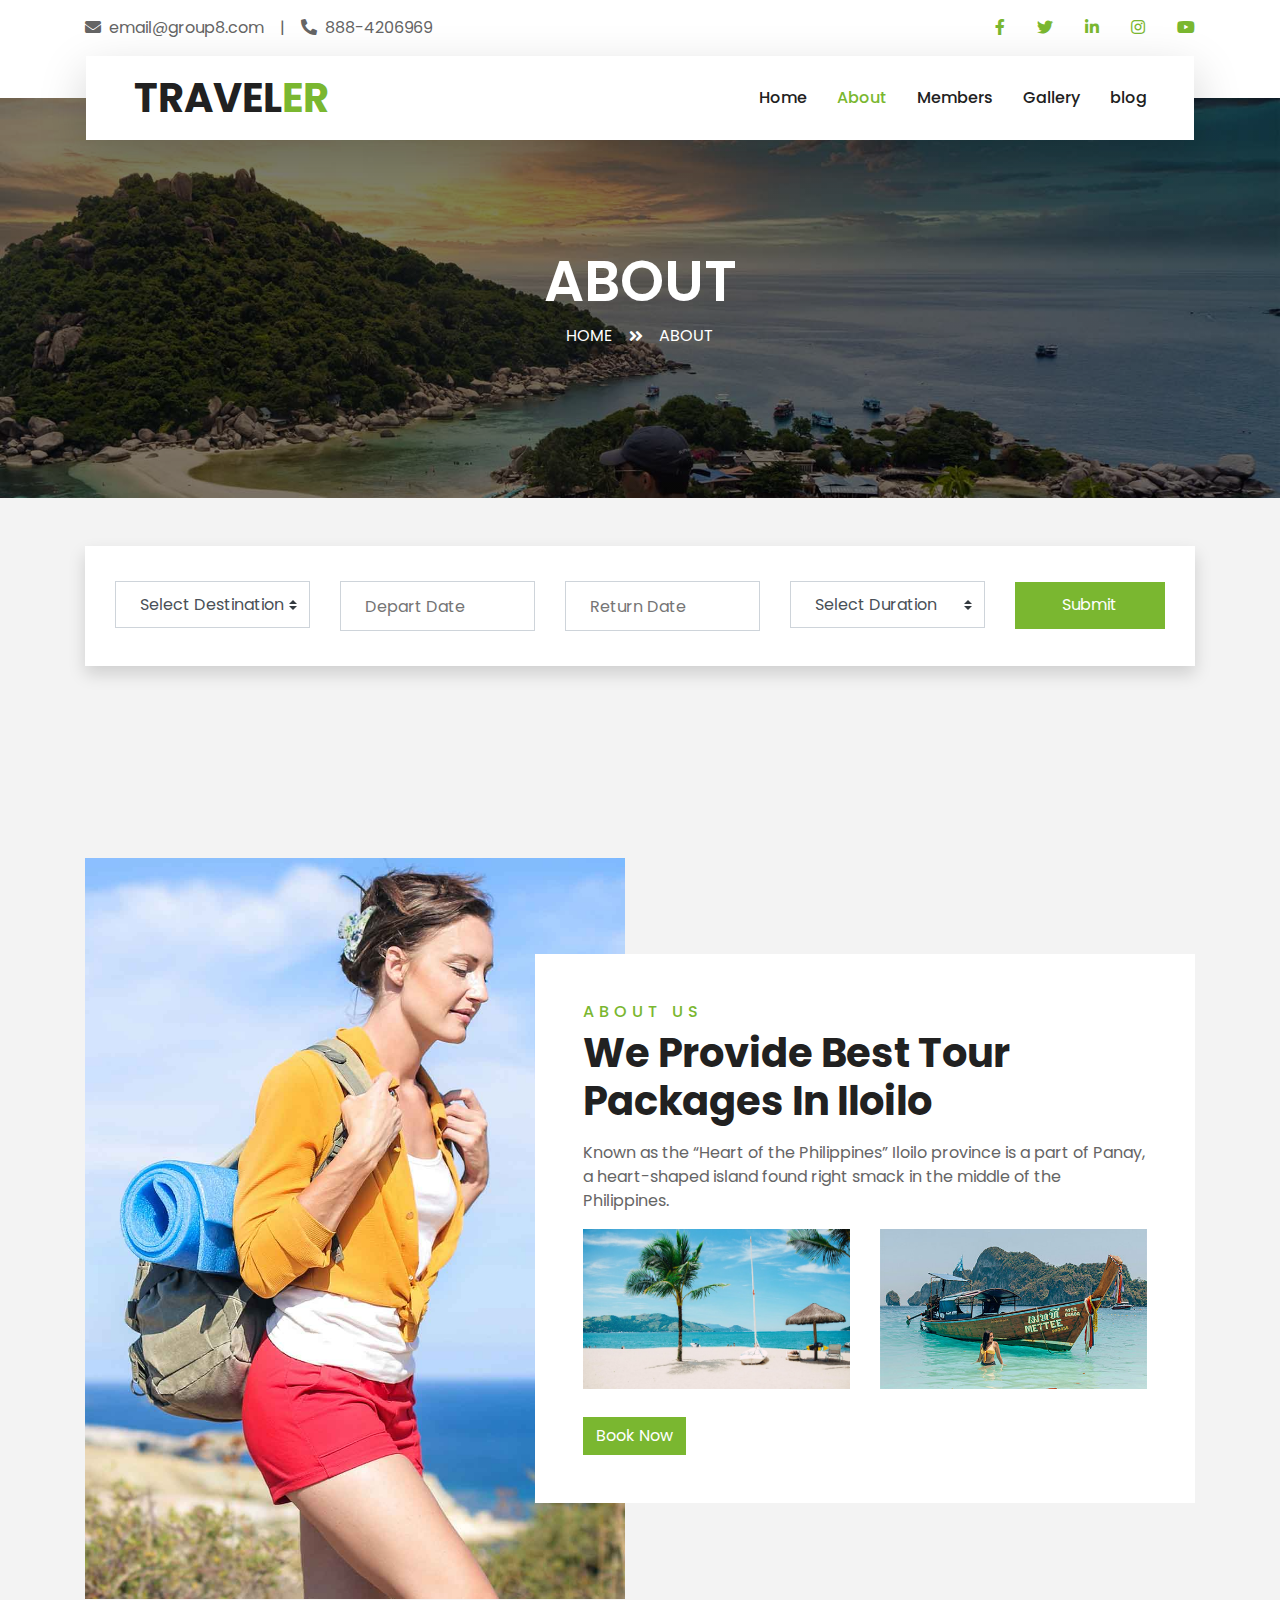
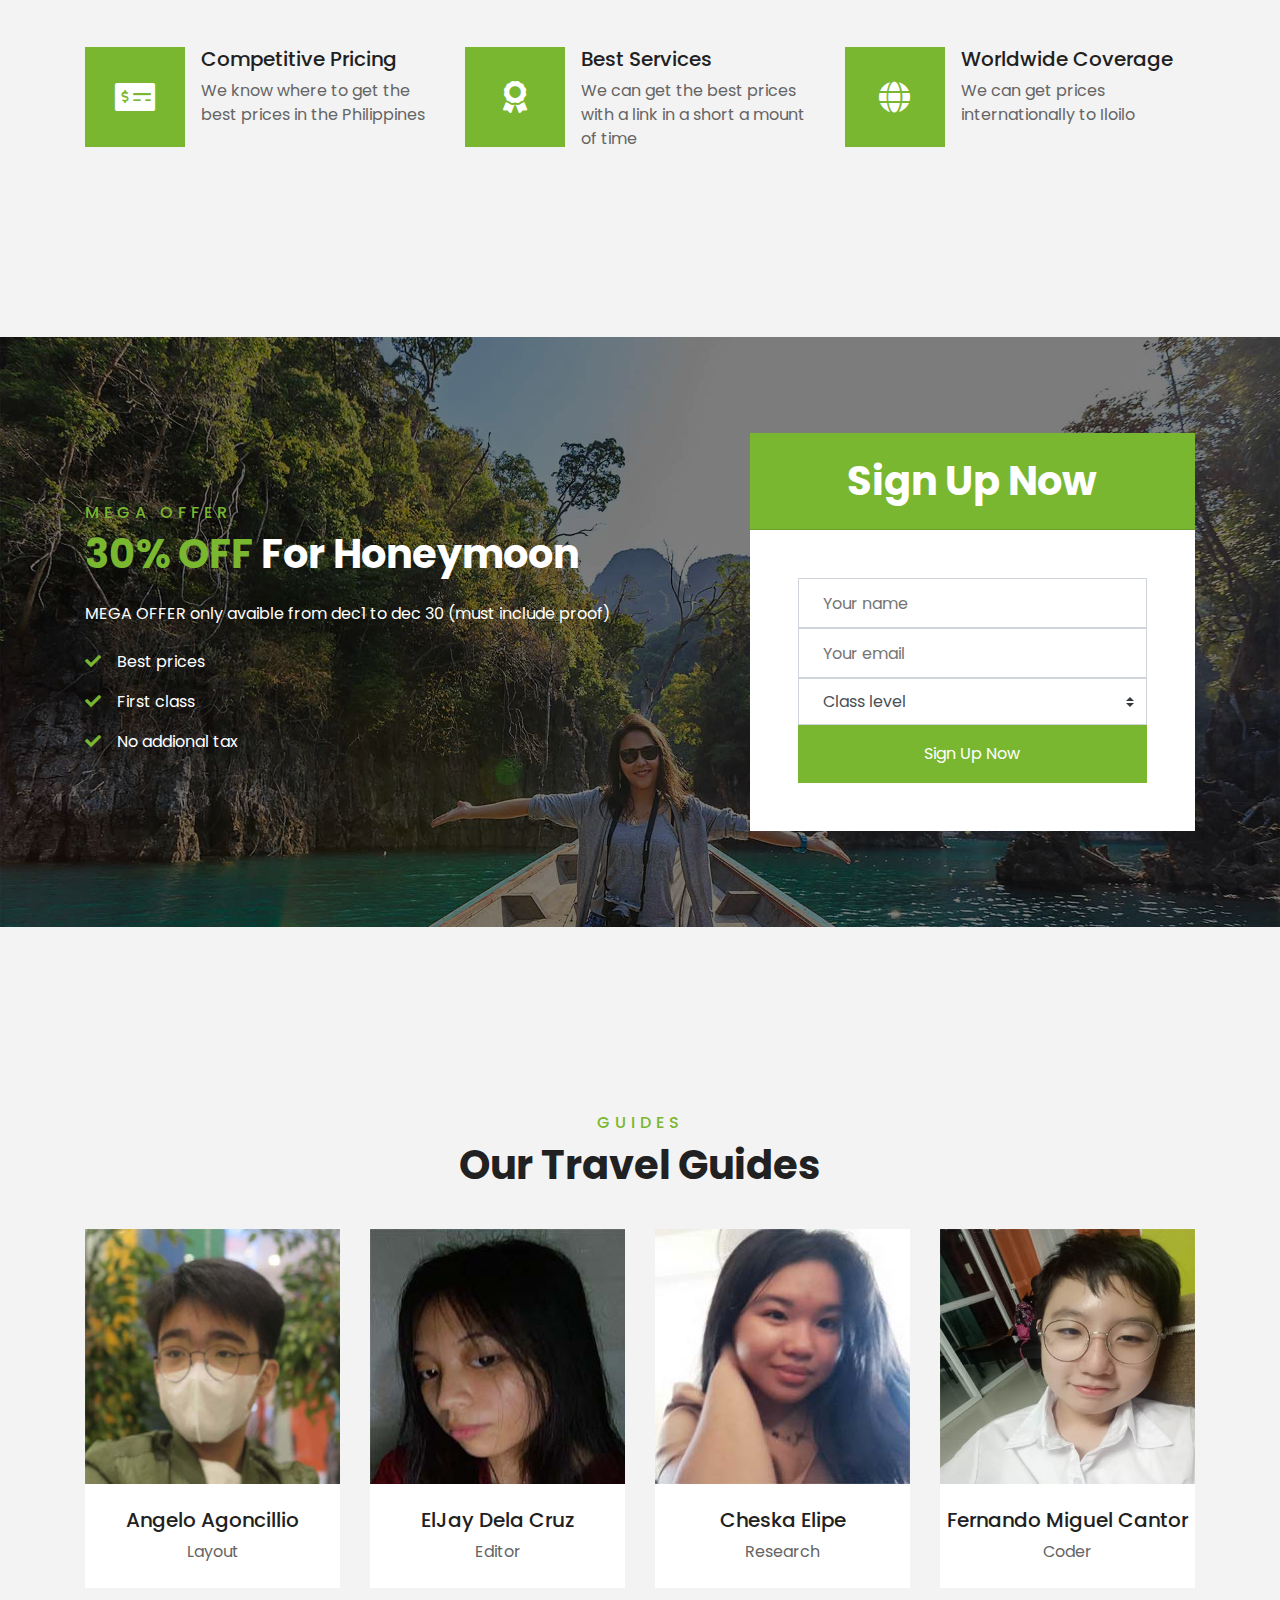
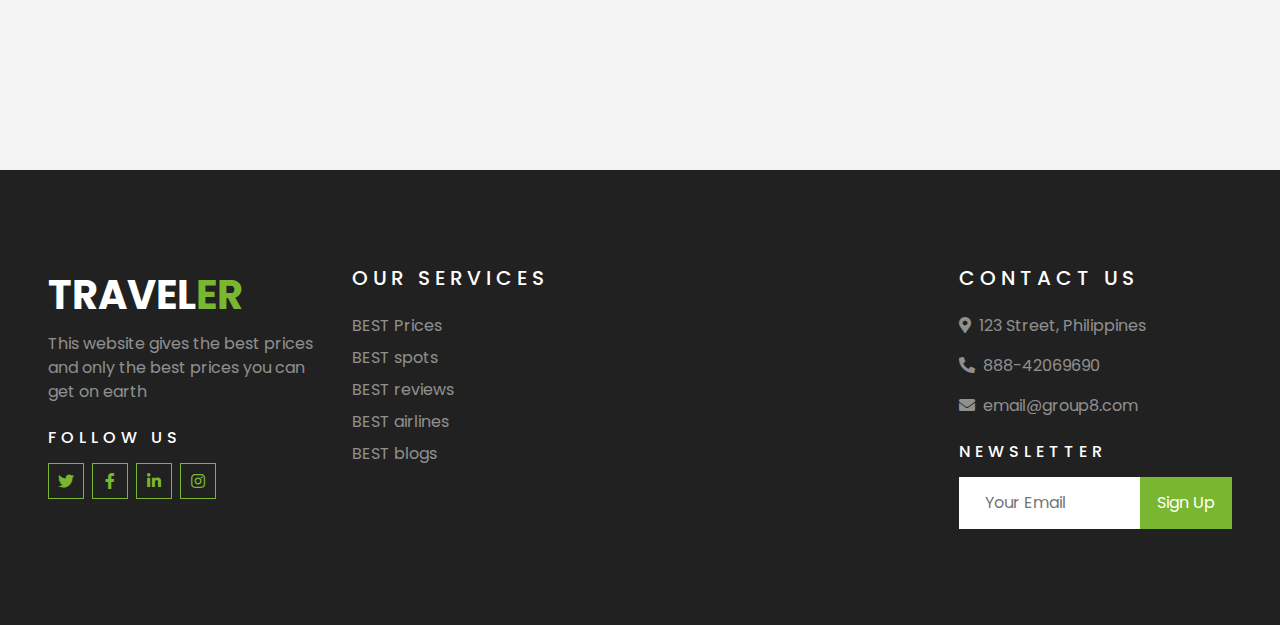
==== commit 5812d28d: "need economic state and infos" ====
--- a/about.html
+++ b/about.html
@@ -2,12 +2,6 @@
 <html lang="en">
 
 <head>
-    <meta charset="utf-8">
-    <title>TRAVELER - Free Travel Website Template</title>
-    <meta content="width=device-width, initial-scale=1.0" name="viewport">
-    <meta content="Free HTML Templates" name="keywords">
-    <meta content="Free HTML Templates" name="description">
-    
     <!-- Favicon -->
     <link href="img/favicon.ico" rel="icon">
 
@@ -385,25 +379,21 @@
                 </div>
             </div>
             <div class="col-lg-3 col-md-6 mb-5">
-                <h5 class="text-white text-uppercase mb-4" style="letter-spacing: 5px;">Our Services</h5>
-                <div class="d-flex flex-column justify-content-start">
-                    <a class="text-white-50 mb-2" ></i>BEST Prices</a>
-                    <a class="text-white-50 mb-2" ></i>BEST spots</a>
-                    <a class="text-white-50 mb-2" ></i>BEST reviews</a>
-                    <a class="text-white-50 mb-2" ></i>BEST airlines</a>
-                    <a class="text-white-50 mb-2" ></i>BEST blogs</a>
-                </div>
-                </div>
+                    <h5 class="text-white text-uppercase mb-4" style="letter-spacing: 5px;">Our Services</h5>
+                    <div class="d-flex flex-column justify-content-start">
+                        <a class="text-white-50 mb-2" ></i>BEST Prices</a>
+                        <a class="text-white-50 mb-2" ></i>BEST spots</a>
+                        <a class="text-white-50 mb-2" ></i>BEST reviews</a>
+                        <a class="text-white-50 mb-2" ></i>BEST airlines</a>
+                        <a class="text-white-50 mb-2" ></i>BEST blogs</a>
+                    </div>
+            </div>
             <div class="col-lg-3 col-md-6 mb-5">
-                <h5 class="text-white text-uppercase mb-4" style="letter-spacing: 5px;"></h5>
-                <div class="d-flex flex-column justify-content-start">
-                
-                </div>
             </div>
             <div class="col-lg-3 col-md-6 mb-5">
                 <h5 class="text-white text-uppercase mb-4" style="letter-spacing: 5px;">Contact Us</h5>
                 <p><i class="fa fa-map-marker-alt mr-2"></i>123 Street, Philippines</p>
-                <p><i class="fa fa-phone-alt mr-2"></i>888-4206969</p>
+                <p><i class="fa fa-phone-alt mr-2"></i>888-42069690</p>
                 <p><i class="fa fa-envelope mr-2"></i>email@group8.com</p>
                 <h6 class="text-white text-uppercase mt-4 mb-3" style="letter-spacing: 5px;">Newsletter</h6>
                 <div class="w-100">
@@ -417,18 +407,6 @@
             </div>
         </div>
     </div>
-    <div class="container-fluid bg-dark text-white border-top py-4 px-sm-3 px-md-5" style="border-color: rgba(256, 256, 256, .1) !important;">
-        <div class="row">
-            <div class="col-lg-6 text-center text-md-left mb-3 mb-md-0">
-                <p class="m-0 text-white-50">Copyright &copy; <a href="#">Domain</a>. All Rights Reserved.</a>
-                </p>
-            </div>
-            <div class="col-lg-6 text-center text-md-right">
-                <p class="m-0 text-white-50">Designed by <a href="https://htmlcodex.com">HTML Codex</a>
-                </p>
-            </div>
-        </div>
-    </div>
     <!-- Footer End -->
 
 
--- a/css/style.css
+++ b/css/style.css
@@ -1368,171 +1368,7 @@
   }
 }
 
-@media (min-width: 1200px) {
-  .col-xl {
-    flex-basis: 0;
-    flex-grow: 1;
-    max-width: 100%;
-  }
-  .row-cols-xl-1 > * {
-    flex: 0 0 100%;
-    max-width: 100%;
-  }
-  .row-cols-xl-2 > * {
-    flex: 0 0 50%;
-    max-width: 50%;
-  }
-  .row-cols-xl-3 > * {
-    flex: 0 0 33.33333%;
-    max-width: 33.33333%;
-  }
-  .row-cols-xl-4 > * {
-    flex: 0 0 25%;
-    max-width: 25%;
-  }
-  .row-cols-xl-5 > * {
-    flex: 0 0 20%;
-    max-width: 20%;
-  }
-  .row-cols-xl-6 > * {
-    flex: 0 0 16.66667%;
-    max-width: 16.66667%;
-  }
-  .col-xl-auto {
-    flex: 0 0 auto;
-    width: auto;
-    max-width: 100%;
-  }
-  .col-xl-1 {
-    flex: 0 0 8.33333%;
-    max-width: 8.33333%;
-  }
-  .col-xl-2 {
-    flex: 0 0 16.66667%;
-    max-width: 16.66667%;
-  }
-  .col-xl-3 {
-    flex: 0 0 25%;
-    max-width: 25%;
-  }
-  .col-xl-4 {
-    flex: 0 0 33.33333%;
-    max-width: 33.33333%;
-  }
-  .col-xl-5 {
-    flex: 0 0 41.66667%;
-    max-width: 41.66667%;
-  }
-  .col-xl-6 {
-    flex: 0 0 50%;
-    max-width: 50%;
-  }
-  .col-xl-7 {
-    flex: 0 0 58.33333%;
-    max-width: 58.33333%;
-  }
-  .col-xl-8 {
-    flex: 0 0 66.66667%;
-    max-width: 66.66667%;
-  }
-  .col-xl-9 {
-    flex: 0 0 75%;
-    max-width: 75%;
-  }
-  .col-xl-10 {
-    flex: 0 0 83.33333%;
-    max-width: 83.33333%;
-  }
-  .col-xl-11 {
-    flex: 0 0 91.66667%;
-    max-width: 91.66667%;
-  }
-  .col-xl-12 {
-    flex: 0 0 100%;
-    max-width: 100%;
-  }
-  .order-xl-first {
-    order: -1;
-  }
-  .order-xl-last {
-    order: 13;
-  }
-  .order-xl-0 {
-    order: 0;
-  }
-  .order-xl-1 {
-    order: 1;
-  }
-  .order-xl-2 {
-    order: 2;
-  }
-  .order-xl-3 {
-    order: 3;
-  }
-  .order-xl-4 {
-    order: 4;
-  }
-  .order-xl-5 {
-    order: 5;
-  }
-  .order-xl-6 {
-    order: 6;
-  }
-  .order-xl-7 {
-    order: 7;
-  }
-  .order-xl-8 {
-    order: 8;
-  }
-  .order-xl-9 {
-    order: 9;
-  }
-  .order-xl-10 {
-    order: 10;
-  }
-  .order-xl-11 {
-    order: 11;
-  }
-  .order-xl-12 {
-    order: 12;
-  }
-  .offset-xl-0 {
-    margin-left: 0;
-  }
-  .offset-xl-1 {
-    margin-left: 8.33333%;
-  }
-  .offset-xl-2 {
-    margin-left: 16.66667%;
-  }
-  .offset-xl-3 {
-    margin-left: 25%;
-  }
-  .offset-xl-4 {
-    margin-left: 33.33333%;
-  }
-  .offset-xl-5 {
-    margin-left: 41.66667%;
-  }
-  .offset-xl-6 {
-    margin-left: 50%;
-  }
-  .offset-xl-7 {
-    margin-left: 58.33333%;
-  }
-  .offset-xl-8 {
-    margin-left: 66.66667%;
-  }
-  .offset-xl-9 {
-    margin-left: 75%;
-  }
-  .offset-xl-10 {
-    margin-left: 83.33333%;
-  }
-  .offset-xl-11 {
-    margin-left: 91.66667%;
-  }
-}
+
 
 .table {
   width: 100%;
@@ -1684,14 +1520,6 @@
 .table-warning > td {
   background-color: #ffeeba;
 }
-
-.table-warning th,
-.table-warning td,
-.table-warning thead th,
-.table-warning tbody + tbody {
-  border-color: #ffdf7e;
-}
-
 .table-hover .table-warning:hover {
   background-color: #ffe8a1;
 }
@@ -1892,378 +1720,6 @@
   border-radius: 0;
   transition: border-color 0.15s ease-in-out, box-shadow 0.15s ease-in-out;
 }
-
-@media (prefers-reduced-motion: reduce) {
-  .form-control {
-    transition: none;
-  }
-}
-
-.form-control::-ms-expand {
-  background-color: transparent;
-  border: 0;
-}
-
-.form-control:-moz-focusring {
-  color: transparent;
-  text-shadow: 0 0 0 #495057;
-}
-
-.form-control:focus {
-  color: #495057;
-  background-color: #fff;
-  border-color: #b8e087;
-  outline: 0;
-  box-shadow: 0 0 0 0.2rem rgba(122, 183, 48, 0.25);
-}
-
-.form-control::placeholder {
-  color: #6c757d;
-  opacity: 1;
-}
-
-.form-control:disabled, .form-control[readonly] {
-  background-color: #e9ecef;
-  opacity: 1;
-}
-
-input[type="date"].form-control,
-input[type="time"].form-control,
-input[type="datetime-local"].form-control,
-input[type="month"].form-control {
-  appearance: none;
-}
-
-select.form-control:focus::-ms-value {
-  color: #495057;
-  background-color: #fff;
-}
-
-.form-control-file,
-.form-control-range {
-  display: block;
-  width: 100%;
-}
-
-.col-form-label {
-  padding-top: calc(0.375rem + 1px);
-  padding-bottom: calc(0.375rem + 1px);
-  margin-bottom: 0;
-  font-size: inherit;
-  line-height: 1.5;
-}
-
-.col-form-label-lg {
-  padding-top: calc(0.5rem + 1px);
-  padding-bottom: calc(0.5rem + 1px);
-  font-size: 1.25rem;
-  line-height: 1.5;
-}
-
-.col-form-label-sm {
-  padding-top: calc(0.25rem + 1px);
-  padding-bottom: calc(0.25rem + 1px);
-  font-size: 0.875rem;
-  line-height: 1.5;
-}
-
-.form-control-plaintext {
-  display: block;
-  width: 100%;
-  padding: 0.375rem 0;
-  margin-bottom: 0;
-  font-size: 1rem;
-  line-height: 1.5;
-  color: #656565;
-  background-color: transparent;
-  border: solid transparent;
-  border-width: 1px 0;
-}
-
-.form-control-plaintext.form-control-sm, .form-control-plaintext.form-control-lg {
-  padding-right: 0;
-  padding-left: 0;
-}
-
-.form-control-sm {
-  height: calc(1.5em + 0.5rem + 2px);
-  padding: 0.25rem 0.5rem;
-  font-size: 0.875rem;
-  line-height: 1.5;
-}
-
-.form-control-lg {
-  height: calc(1.5em + 1rem + 2px);
-  padding: 0.5rem 1rem;
-  font-size: 1.25rem;
-  line-height: 1.5;
-}
-
-select.form-control[size], select.form-control[multiple] {
-  height: auto;
-}
-
-textarea.form-control {
-  height: auto;
-}
-
-.form-group {
-  margin-bottom: 1rem;
-}
-
-.form-text {
-  display: block;
-  margin-top: 0.25rem;
-}
-
-.form-row {
-  display: flex;
-  flex-wrap: wrap;
-  margin-right: -5px;
-  margin-left: -5px;
-}
-
-.form-row > .col,
-.form-row > [class*="col-"] {
-  padding-right: 5px;
-  padding-left: 5px;
-}
-
-.form-check {
-  position: relative;
-  display: block;
-  padding-left: 1.25rem;
-}
-
-.form-check-input {
-  position: absolute;
-  margin-top: 0.3rem;
-  margin-left: -1.25rem;
-}
-
-.form-check-input[disabled] ~ .form-check-label,
-.form-check-input:disabled ~ .form-check-label {
-  color: #6c757d;
-}
-
-.form-check-label {
-  margin-bottom: 0;
-}
-
-.form-check-inline {
-  display: inline-flex;
-  align-items: center;
-  padding-left: 0;
-  margin-right: 0.75rem;
-}
-
-.form-check-inline .form-check-input {
-  position: static;
-  margin-top: 0;
-  margin-right: 0.3125rem;
-  margin-left: 0;
-}
-
-.valid-feedback {
-  display: none;
-  width: 100%;
-  margin-top: 0.25rem;
-  font-size: 80%;
-  color: #28a745;
-}
-
-.valid-tooltip {
-  position: absolute;
-  top: 100%;
-  left: 0;
-  z-index: 5;
-  display: none;
-  max-width: 100%;
-  padding: 0.25rem 0.5rem;
-  margin-top: .1rem;
-  font-size: 0.875rem;
-  line-height: 1.5;
-  color: #fff;
-  background-color: rgba(40, 167, 69, 0.9);
-}
-
-.was-validated :valid ~ .valid-feedback,
-.was-validated :valid ~ .valid-tooltip,
-.is-valid ~ .valid-feedback,
-.is-valid ~ .valid-tooltip {
-  display: block;
-}
-
-.was-validated .form-control:valid, .form-control.is-valid {
-  border-color: #28a745;
-  padding-right: calc(1.5em + 0.75rem);
-  background-image: url("data:image/svg+xml,%3csvg xmlns='http://www.w3.org/2000/svg' width='8' height='8' viewBox='0 0 8 8'%3e%3cpath fill='%2328a745' d='M2.3 6.73L.6 4.53c-.4-1.04.46-1.4 1.1-.8l1.1 1.4 3.4-3.8c.6-.63 1.6-.27 1.2.7l-4 4.6c-.43.5-.8.4-1.1.1z'/%3e%3c/svg%3e");
-  background-repeat: no-repeat;
-  background-position: right calc(0.375em + 0.1875rem) center;
-  background-size: calc(0.75em + 0.375rem) calc(0.75em + 0.375rem);
-}
-
-.was-validated .form-control:valid:focus, .form-control.is-valid:focus {
-  border-color: #28a745;
-  box-shadow: 0 0 0 0.2rem rgba(40, 167, 69, 0.25);
-}
-
-.was-validated textarea.form-control:valid, textarea.form-control.is-valid {
-  padding-right: calc(1.5em + 0.75rem);
-  background-position: top calc(0.375em + 0.1875rem) right calc(0.375em + 0.1875rem);
-}
-
-.was-validated .custom-select:valid, .custom-select.is-valid {
-  border-color: #28a745;
-  padding-right: calc(0.75em + 2.3125rem);
-  background: url("data:image/svg+xml,%3csvg xmlns='http://www.w3.org/2000/svg' width='4' height='5' viewBox='0 0 4 5'%3e%3cpath fill='%23343a40' d='M2 0L0 2h4zm0 5L0 3h4z'/%3e%3c/svg%3e") no-repeat right 0.75rem center/8px 10px, url("data:image/svg+xml,%3csvg xmlns='http://www.w3.org/2000/svg' width='8' height='8' viewBox='0 0 8 8'%3e%3cpath fill='%2328a745' d='M2.3 6.73L.6 4.53c-.4-1.04.46-1.4 1.1-.8l1.1 1.4 3.4-3.8c.6-.63 1.6-.27 1.2.7l-4 4.6c-.43.5-.8.4-1.1.1z'/%3e%3c/svg%3e") #fff no-repeat center right 1.75rem/calc(0.75em + 0.375rem) calc(0.75em + 0.375rem);
-}
-
-.was-validated .custom-select:valid:focus, .custom-select.is-valid:focus {
-  border-color: #28a745;
-  box-shadow: 0 0 0 0.2rem rgba(40, 167, 69, 0.25);
-}
-
-.was-validated .form-check-input:valid ~ .form-check-label, .form-check-input.is-valid ~ .form-check-label {
-  color: #28a745;
-}
-
-.was-validated .form-check-input:valid ~ .valid-feedback,
-.was-validated .form-check-input:valid ~ .valid-tooltip, .form-check-input.is-valid ~ .valid-feedback,
-.form-check-input.is-valid ~ .valid-tooltip {
-  display: block;
-}
-
-.was-validated .custom-control-input:valid ~ .custom-control-label, .custom-control-input.is-valid ~ .custom-control-label {
-  color: #28a745;
-}
-
-.was-validated .custom-control-input:valid ~ .custom-control-label::before, .custom-control-input.is-valid ~ .custom-control-label::before {
-  border-color: #28a745;
-}
-
-.was-validated .custom-control-input:valid:checked ~ .custom-control-label::before, .custom-control-input.is-valid:checked ~ .custom-control-label::before {
-  border-color: #34ce57;
-  background-color: #34ce57;
-}
-
-.was-validated .custom-control-input:valid:focus ~ .custom-control-label::before, .custom-control-input.is-valid:focus ~ .custom-control-label::before {
-  box-shadow: 0 0 0 0.2rem rgba(40, 167, 69, 0.25);
-}
-
-.was-validated .custom-control-input:valid:focus:not(:checked) ~ .custom-control-label::before, .custom-control-input.is-valid:focus:not(:checked) ~ .custom-control-label::before {
-  border-color: #28a745;
-}
-
-.was-validated .custom-file-input:valid ~ .custom-file-label, .custom-file-input.is-valid ~ .custom-file-label {
-  border-color: #28a745;
-}
-
-.was-validated .custom-file-input:valid:focus ~ .custom-file-label, .custom-file-input.is-valid:focus ~ .custom-file-label {
-  border-color: #28a745;
-  box-shadow: 0 0 0 0.2rem rgba(40, 167, 69, 0.25);
-}
-
-.invalid-feedback {
-  display: none;
-  width: 100%;
-  margin-top: 0.25rem;
-  font-size: 80%;
-  color: #dc3545;
-}
-
-.invalid-tooltip {
-  position: absolute;
-  top: 100%;
-  left: 0;
-  z-index: 5;
-  display: none;
-  max-width: 100%;
-  padding: 0.25rem 0.5rem;
-  margin-top: .1rem;
-  font-size: 0.875rem;
-  line-height: 1.5;
-  color: #fff;
-  background-color: rgba(220, 53, 69, 0.9);
-}
-
-.was-validated :invalid ~ .invalid-feedback,
-.was-validated :invalid ~ .invalid-tooltip,
-.is-invalid ~ .invalid-feedback,
-.is-invalid ~ .invalid-tooltip {
-  display: block;
-}
-
-.was-validated .form-control:invalid, .form-control.is-invalid {
-  border-color: #dc3545;
-  padding-right: calc(1.5em + 0.75rem);
-  background-image: url("data:image/svg+xml,%3csvg xmlns='http://www.w3.org/2000/svg' width='12' height='12' fill='none' stroke='%23dc3545' viewBox='0 0 12 12'%3e%3ccircle cx='6' cy='6' r='4.5'/%3e%3cpath stroke-linejoin='round' d='M5.8 3.6h.4L6 6.5z'/%3e%3ccircle cx='6' cy='8.2' r='.6' fill='%23dc3545' stroke='none'/%3e%3c/svg%3e");
-  background-repeat: no-repeat;
-  background-position: right calc(0.375em + 0.1875rem) center;
-  background-size: calc(0.75em + 0.375rem) calc(0.75em + 0.375rem);
-}
-
-.was-validated .form-control:invalid:focus, .form-control.is-invalid:focus {
-  border-color: #dc3545;
-  box-shadow: 0 0 0 0.2rem rgba(220, 53, 69, 0.25);
-}
-
-.was-validated textarea.form-control:invalid, textarea.form-control.is-invalid {
-  padding-right: calc(1.5em + 0.75rem);
-  background-position: top calc(0.375em + 0.1875rem) right calc(0.375em + 0.1875rem);
-}
-
-.was-validated .custom-select:invalid, .custom-select.is-invalid {
-  border-color: #dc3545;
-  padding-right: calc(0.75em + 2.3125rem);
-  background: url("data:image/svg+xml,%3csvg xmlns='http://www.w3.org/2000/svg' width='4' height='5' viewBox='0 0 4 5'%3e%3cpath fill='%23343a40' d='M2 0L0 2h4zm0 5L0 3h4z'/%3e%3c/svg%3e") no-repeat right 0.75rem center/8px 10px, url("data:image/svg+xml,%3csvg xmlns='http://www.w3.org/2000/svg' width='12' height='12' fill='none' stroke='%23dc3545' viewBox='0 0 12 12'%3e%3ccircle cx='6' cy='6' r='4.5'/%3e%3cpath stroke-linejoin='round' d='M5.8 3.6h.4L6 6.5z'/%3e%3ccircle cx='6' cy='8.2' r='.6' fill='%23dc3545' stroke='none'/%3e%3c/svg%3e") #fff no-repeat center right 1.75rem/calc(0.75em + 0.375rem) calc(0.75em + 0.375rem);
-}
-
-.was-validated .custom-select:invalid:focus, .custom-select.is-invalid:focus {
-  border-color: #dc3545;
-  box-shadow: 0 0 0 0.2rem rgba(220, 53, 69, 0.25);
-}
-
-.was-validated .form-check-input:invalid ~ .form-check-label, .form-check-input.is-invalid ~ .form-check-label {
-  color: #dc3545;
-}
-
-.was-validated .form-check-input:invalid ~ .invalid-feedback,
-.was-validated .form-check-input:invalid ~ .invalid-tooltip, .form-check-input.is-invalid ~ .invalid-feedback,
-.form-check-input.is-invalid ~ .invalid-tooltip {
-  display: block;
-}
-
-.was-validated .custom-control-input:invalid ~ .custom-control-label, .custom-control-input.is-invalid ~ .custom-control-label {
-  color: #dc3545;
-}
-
-.was-validated .custom-control-input:invalid ~ .custom-control-label::before, .custom-control-input.is-invalid ~ .custom-control-label::before {
-  border-color: #dc3545;
-}
-
-.was-validated .custom-control-input:invalid:checked ~ .custom-control-label::before, .custom-control-input.is-invalid:checked ~ .custom-control-label::before {
-  border-color: #e4606d;
-  background-color: #e4606d;
-}
-
-.was-validated .custom-control-input:invalid:focus ~ .custom-control-label::before, .custom-control-input.is-invalid:focus ~ .custom-control-label::before {
-  box-shadow: 0 0 0 0.2rem rgba(220, 53, 69, 0.25);
-}
-
-.was-validated .custom-control-input:invalid:focus:not(:checked) ~ .custom-control-label::before, .custom-control-input.is-invalid:focus:not(:checked) ~ .custom-control-label::before {
-  border-color: #dc3545;
-}
-
-.was-validated .custom-file-input:invalid ~ .custom-file-label, .custom-file-input.is-invalid ~ .custom-file-label {
-  border-color: #dc3545;
-}
-
-.was-validated .custom-file-input:invalid:focus ~ .custom-file-label, .custom-file-input.is-invalid:focus ~ .custom-file-label {
-  border-color: #dc3545;
-  box-shadow: 0 0 0 0.2rem rgba(220, 53, 69, 0.25);
-}
-
 .form-inline {
   display: flex;
   flex-flow: row wrap;
@@ -6677,426 +6133,6 @@
   align-self: stretch !important;
 }
 
-@media (min-width: 576px) {
-  .flex-sm-row {
-    flex-direction: row !important;
-  }
-  .flex-sm-column {
-    flex-direction: column !important;
-  }
-  .flex-sm-row-reverse {
-    flex-direction: row-reverse !important;
-  }
-  .flex-sm-column-reverse {
-    flex-direction: column-reverse !important;
-  }
-  .flex-sm-wrap {
-    flex-wrap: wrap !important;
-  }
-  .flex-sm-nowrap {
-    flex-wrap: nowrap !important;
-  }
-  .flex-sm-wrap-reverse {
-    flex-wrap: wrap-reverse !important;
-  }
-  .flex-sm-fill {
-    flex: 1 1 auto !important;
-  }
-  .flex-sm-grow-0 {
-    flex-grow: 0 !important;
-  }
-  .flex-sm-grow-1 {
-    flex-grow: 1 !important;
-  }
-  .flex-sm-shrink-0 {
-    flex-shrink: 0 !important;
-  }
-  .flex-sm-shrink-1 {
-    flex-shrink: 1 !important;
-  }
-  .justify-content-sm-start {
-    justify-content: flex-start !important;
-  }
-  .justify-content-sm-end {
-    justify-content: flex-end !important;
-  }
-  .justify-content-sm-center {
-    justify-content: center !important;
-  }
-  .justify-content-sm-between {
-    justify-content: space-between !important;
-  }
-  .justify-content-sm-around {
-    justify-content: space-around !important;
-  }
-  .align-items-sm-start {
-    align-items: flex-start !important;
-  }
-  .align-items-sm-end {
-    align-items: flex-end !important;
-  }
-  .align-items-sm-center {
-    align-items: center !important;
-  }
-  .align-items-sm-baseline {
-    align-items: baseline !important;
-  }
-  .align-items-sm-stretch {
-    align-items: stretch !important;
-  }
-  .align-content-sm-start {
-    align-content: flex-start !important;
-  }
-  .align-content-sm-end {
-    align-content: flex-end !important;
-  }
-  .align-content-sm-center {
-    align-content: center !important;
-  }
-  .align-content-sm-between {
-    align-content: space-between !important;
-  }
-  .align-content-sm-around {
-    align-content: space-around !important;
-  }
-  .align-content-sm-stretch {
-    align-content: stretch !important;
-  }
-  .align-self-sm-auto {
-    align-self: auto !important;
-  }
-  .align-self-sm-start {
-    align-self: flex-start !important;
-  }
-  .align-self-sm-end {
-    align-self: flex-end !important;
-  }
-  .align-self-sm-center {
-    align-self: center !important;
-  }
-  .align-self-sm-baseline {
-    align-self: baseline !important;
-  }
-  .align-self-sm-stretch {
-    align-self: stretch !important;
-  }
-}
-
-@media (min-width: 768px) {
-  .flex-md-row {
-    flex-direction: row !important;
-  }
-  .flex-md-column {
-    flex-direction: column !important;
-  }
-  .flex-md-row-reverse {
-    flex-direction: row-reverse !important;
-  }
-  .flex-md-column-reverse {
-    flex-direction: column-reverse !important;
-  }
-  .flex-md-wrap {
-    flex-wrap: wrap !important;
-  }
-  .flex-md-nowrap {
-    flex-wrap: nowrap !important;
-  }
-  .flex-md-wrap-reverse {
-    flex-wrap: wrap-reverse !important;
-  }
-  .flex-md-fill {
-    flex: 1 1 auto !important;
-  }
-  .flex-md-grow-0 {
-    flex-grow: 0 !important;
-  }
-  .flex-md-grow-1 {
-    flex-grow: 1 !important;
-  }
-  .flex-md-shrink-0 {
-    flex-shrink: 0 !important;
-  }
-  .flex-md-shrink-1 {
-    flex-shrink: 1 !important;
-  }
-  .justify-content-md-start {
-    justify-content: flex-start !important;
-  }
-  .justify-content-md-end {
-    justify-content: flex-end !important;
-  }
-  .justify-content-md-center {
-    justify-content: center !important;
-  }
-  .justify-content-md-between {
-    justify-content: space-between !important;
-  }
-  .justify-content-md-around {
-    justify-content: space-around !important;
-  }
-  .align-items-md-start {
-    align-items: flex-start !important;
-  }
-  .align-items-md-end {
-    align-items: flex-end !important;
-  }
-  .align-items-md-center {
-    align-items: center !important;
-  }
-  .align-items-md-baseline {
-    align-items: baseline !important;
-  }
-  .align-items-md-stretch {
-    align-items: stretch !important;
-  }
-  .align-content-md-start {
-    align-content: flex-start !important;
-  }
-  .align-content-md-end {
-    align-content: flex-end !important;
-  }
-  .align-content-md-center {
-    align-content: center !important;
-  }
-  .align-content-md-between {
-    align-content: space-between !important;
-  }
-  .align-content-md-around {
-    align-content: space-around !important;
-  }
-  .align-content-md-stretch {
-    align-content: stretch !important;
-  }
-  .align-self-md-auto {
-    align-self: auto !important;
-  }
-  .align-self-md-start {
-    align-self: flex-start !important;
-  }
-  .align-self-md-end {
-    align-self: flex-end !important;
-  }
-  .align-self-md-center {
-    align-self: center !important;
-  }
-  .align-self-md-baseline {
-    align-self: baseline !important;
-  }
-  .align-self-md-stretch {
-    align-self: stretch !important;
-  }
-}
-
-@media (min-width: 992px) {
-  .flex-lg-row {
-    flex-direction: row !important;
-  }
-  .flex-lg-column {
-    flex-direction: column !important;
-  }
-  .flex-lg-row-reverse {
-    flex-direction: row-reverse !important;
-  }
-  .flex-lg-column-reverse {
-    flex-direction: column-reverse !important;
-  }
-  .flex-lg-wrap {
-    flex-wrap: wrap !important;
-  }
-  .flex-lg-nowrap {
-    flex-wrap: nowrap !important;
-  }
-  .flex-lg-wrap-reverse {
-    flex-wrap: wrap-reverse !important;
-  }
-  .flex-lg-fill {
-    flex: 1 1 auto !important;
-  }
-  .flex-lg-grow-0 {
-    flex-grow: 0 !important;
-  }
-  .flex-lg-grow-1 {
-    flex-grow: 1 !important;
-  }
-  .flex-lg-shrink-0 {
-    flex-shrink: 0 !important;
-  }
-  .flex-lg-shrink-1 {
-    flex-shrink: 1 !important;
-  }
-  .justify-content-lg-start {
-    justify-content: flex-start !important;
-  }
-  .justify-content-lg-end {
-    justify-content: flex-end !important;
-  }
-  .justify-content-lg-center {
-    justify-content: center !important;
-  }
-  .justify-content-lg-between {
-    justify-content: space-between !important;
-  }
-  .justify-content-lg-around {
-    justify-content: space-around !important;
-  }
-  .align-items-lg-start {
-    align-items: flex-start !important;
-  }
-  .align-items-lg-end {
-    align-items: flex-end !important;
-  }
-  .align-items-lg-center {
-    align-items: center !important;
-  }
-  .align-items-lg-baseline {
-    align-items: baseline !important;
-  }
-  .align-items-lg-stretch {
-    align-items: stretch !important;
-  }
-  .align-content-lg-start {
-    align-content: flex-start !important;
-  }
-  .align-content-lg-end {
-    align-content: flex-end !important;
-  }
-  .align-content-lg-center {
-    align-content: center !important;
-  }
-  .align-content-lg-between {
-    align-content: space-between !important;
-  }
-  .align-content-lg-around {
-    align-content: space-around !important;
-  }
-  .align-content-lg-stretch {
-    align-content: stretch !important;
-  }
-  .align-self-lg-auto {
-    align-self: auto !important;
-  }
-  .align-self-lg-start {
-    align-self: flex-start !important;
-  }
-  .align-self-lg-end {
-    align-self: flex-end !important;
-  }
-  .align-self-lg-center {
-    align-self: center !important;
-  }
-  .align-self-lg-baseline {
-    align-self: baseline !important;
-  }
-  .align-self-lg-stretch {
-    align-self: stretch !important;
-  }
-}
-
-@media (min-width: 1200px) {
-  .flex-xl-row {
-    flex-direction: row !important;
-  }
-  .flex-xl-column {
-    flex-direction: column !important;
-  }
-  .flex-xl-row-reverse {
-    flex-direction: row-reverse !important;
-  }
-  .flex-xl-column-reverse {
-    flex-direction: column-reverse !important;
-  }
-  .flex-xl-wrap {
-    flex-wrap: wrap !important;
-  }
-  .flex-xl-nowrap {
-    flex-wrap: nowrap !important;
-  }
-  .flex-xl-wrap-reverse {
-    flex-wrap: wrap-reverse !important;
-  }
-  .flex-xl-fill {
-    flex: 1 1 auto !important;
-  }
-  .flex-xl-grow-0 {
-    flex-grow: 0 !important;
-  }
-  .flex-xl-grow-1 {
-    flex-grow: 1 !important;
-  }
-  .flex-xl-shrink-0 {
-    flex-shrink: 0 !important;
-  }
-  .flex-xl-shrink-1 {
-    flex-shrink: 1 !important;
-  }
-  .justify-content-xl-start {
-    justify-content: flex-start !important;
-  }
-  .justify-content-xl-end {
-    justify-content: flex-end !important;
-  }
-  .justify-content-xl-center {
-    justify-content: center !important;
-  }
-  .justify-content-xl-between {
-    justify-content: space-between !important;
-  }
-  .justify-content-xl-around {
-    justify-content: space-around !important;
-  }
-  .align-items-xl-start {
-    align-items: flex-start !important;
-  }
-  .align-items-xl-end {
-    align-items: flex-end !important;
-  }
-  .align-items-xl-center {
-    align-items: center !important;
-  }
-  .align-items-xl-baseline {
-    align-items: baseline !important;
-  }
-  .align-items-xl-stretch {
-    align-items: stretch !important;
-  }
-  .align-content-xl-start {
-    align-content: flex-start !important;
-  }
-  .align-content-xl-end {
-    align-content: flex-end !important;
-  }
-  .align-content-xl-center {
-    align-content: center !important;
-  }
-  .align-content-xl-between {
-    align-content: space-between !important;
-  }
-  .align-content-xl-around {
-    align-content: space-around !important;
-  }
-  .align-content-xl-stretch {
-    align-content: stretch !important;
-  }
-  .align-self-xl-auto {
-    align-self: auto !important;
-  }
-  .align-self-xl-start {
-    align-self: flex-start !important;
-  }
-  .align-self-xl-end {
-    align-self: flex-end !important;
-  }
-  .align-self-xl-center {
-    align-self: center !important;
-  }
-  .align-self-xl-baseline {
-    align-self: baseline !important;
-  }
-  .align-self-xl-stretch {
-    align-self: stretch !important;
-  }
-}
-
 .float-left {
   float: left !important;
 }
@@ -7107,42 +6143,6 @@
 
 .float-none {
   float: none !important;
-}
-
-@media (min-width: 576px) {
-  .float-sm-left {
-    float: left !important;
-  }
-  .float-sm-right {
-    float: right !important;
-  }
-  .float-sm-none {
-    float: none !important;
-  }
-}
-
-@media (min-width: 768px) {
-  .float-md-left {
-    float: left !important;
-  }
-  .float-md-right {
-    float: right !important;
-  }
-  .float-md-none {
-    float: none !important;
-  }
-}
-
-@media (min-width: 992px) {
-  .float-lg-left {
-    float: left !important;
-  }
-  .float-lg-right {
-    float: right !important;
-  }
-  .float-lg-none {
-    float: none !important;
-  }
 }
 
 @media (min-width: 1200px) {
@@ -8789,363 +7789,6 @@
   }
 }
 
-@media (min-width: 1200px) {
-  .m-xl-0 {
-    margin: 0 !important;
-  }
-  .mt-xl-0,
-  .my-xl-0 {
-    margin-top: 0 !important;
-  }
-  .mr-xl-0,
-  .mx-xl-0 {
-    margin-right: 0 !important;
-  }
-  .mb-xl-0,
-  .my-xl-0 {
-    margin-bottom: 0 !important;
-  }
-  .ml-xl-0,
-  .mx-xl-0 {
-    margin-left: 0 !important;
-  }
-  .m-xl-1 {
-    margin: 0.25rem !important;
-  }
-  .mt-xl-1,
-  .my-xl-1 {
-    margin-top: 0.25rem !important;
-  }
-  .mr-xl-1,
-  .mx-xl-1 {
-    margin-right: 0.25rem !important;
-  }
-  .mb-xl-1,
-  .my-xl-1 {
-    margin-bottom: 0.25rem !important;
-  }
-  .ml-xl-1,
-  .mx-xl-1 {
-    margin-left: 0.25rem !important;
-  }
-  .m-xl-2 {
-    margin: 0.5rem !important;
-  }
-  .mt-xl-2,
-  .my-xl-2 {
-    margin-top: 0.5rem !important;
-  }
-  .mr-xl-2,
-  .mx-xl-2 {
-    margin-right: 0.5rem !important;
-  }
-  .mb-xl-2,
-  .my-xl-2 {
-    margin-bottom: 0.5rem !important;
-  }
-  .ml-xl-2,
-  .mx-xl-2 {
-    margin-left: 0.5rem !important;
-  }
-  .m-xl-3 {
-    margin: 1rem !important;
-  }
-  .mt-xl-3,
-  .my-xl-3 {
-    margin-top: 1rem !important;
-  }
-  .mr-xl-3,
-  .mx-xl-3 {
-    margin-right: 1rem !important;
-  }
-  .mb-xl-3,
-  .my-xl-3 {
-    margin-bottom: 1rem !important;
-  }
-  .ml-xl-3,
-  .mx-xl-3 {
-    margin-left: 1rem !important;
-  }
-  .m-xl-4 {
-    margin: 1.5rem !important;
-  }
-  .mt-xl-4,
-  .my-xl-4 {
-    margin-top: 1.5rem !important;
-  }
-  .mr-xl-4,
-  .mx-xl-4 {
-    margin-right: 1.5rem !important;
-  }
-  .mb-xl-4,
-  .my-xl-4 {
-    margin-bottom: 1.5rem !important;
-  }
-  .ml-xl-4,
-  .mx-xl-4 {
-    margin-left: 1.5rem !important;
-  }
-  .m-xl-5 {
-    margin: 3rem !important;
-  }
-  .mt-xl-5,
-  .my-xl-5 {
-    margin-top: 3rem !important;
-  }
-  .mr-xl-5,
-  .mx-xl-5 {
-    margin-right: 3rem !important;
-  }
-  .mb-xl-5,
-  .my-xl-5 {
-    margin-bottom: 3rem !important;
-  }
-  .ml-xl-5,
-  .mx-xl-5 {
-    margin-left: 3rem !important;
-  }
-  .p-xl-0 {
-    padding: 0 !important;
-  }
-  .pt-xl-0,
-  .py-xl-0 {
-    padding-top: 0 !important;
-  }
-  .pr-xl-0,
-  .px-xl-0 {
-    padding-right: 0 !important;
-  }
-  .pb-xl-0,
-  .py-xl-0 {
-    padding-bottom: 0 !important;
-  }
-  .pl-xl-0,
-  .px-xl-0 {
-    padding-left: 0 !important;
-  }
-  .p-xl-1 {
-    padding: 0.25rem !important;
-  }
-  .pt-xl-1,
-  .py-xl-1 {
-    padding-top: 0.25rem !important;
-  }
-  .pr-xl-1,
-  .px-xl-1 {
-    padding-right: 0.25rem !important;
-  }
-  .pb-xl-1,
-  .py-xl-1 {
-    padding-bottom: 0.25rem !important;
-  }
-  .pl-xl-1,
-  .px-xl-1 {
-    padding-left: 0.25rem !important;
-  }
-  .p-xl-2 {
-    padding: 0.5rem !important;
-  }
-  .pt-xl-2,
-  .py-xl-2 {
-    padding-top: 0.5rem !important;
-  }
-  .pr-xl-2,
-  .px-xl-2 {
-    padding-right: 0.5rem !important;
-  }
-  .pb-xl-2,
-  .py-xl-2 {
-    padding-bottom: 0.5rem !important;
-  }
-  .pl-xl-2,
-  .px-xl-2 {
-    padding-left: 0.5rem !important;
-  }
-  .p-xl-3 {
-    padding: 1rem !important;
-  }
-  .pt-xl-3,
-  .py-xl-3 {
-    padding-top: 1rem !important;
-  }
-  .pr-xl-3,
-  .px-xl-3 {
-    padding-right: 1rem !important;
-  }
-  .pb-xl-3,
-  .py-xl-3 {
-    padding-bottom: 1rem !important;
-  }
-  .pl-xl-3,
-  .px-xl-3 {
-    padding-left: 1rem !important;
-  }
-  .p-xl-4 {
-    padding: 1.5rem !important;
-  }
-  .pt-xl-4,
-  .py-xl-4 {
-    padding-top: 1.5rem !important;
-  }
-  .pr-xl-4,
-  .px-xl-4 {
-    padding-right: 1.5rem !important;
-  }
-  .pb-xl-4,
-  .py-xl-4 {
-    padding-bottom: 1.5rem !important;
-  }
-  .pl-xl-4,
-  .px-xl-4 {
-    padding-left: 1.5rem !important;
-  }
-  .p-xl-5 {
-    padding: 3rem !important;
-  }
-  .pt-xl-5,
-  .py-xl-5 {
-    padding-top: 3rem !important;
-  }
-  .pr-xl-5,
-  .px-xl-5 {
-    padding-right: 3rem !important;
-  }
-  .pb-xl-5,
-  .py-xl-5 {
-    padding-bottom: 3rem !important;
-  }
-  .pl-xl-5,
-  .px-xl-5 {
-    padding-left: 3rem !important;
-  }
-  .m-xl-n1 {
-    margin: -0.25rem !important;
-  }
-  .mt-xl-n1,
-  .my-xl-n1 {
-    margin-top: -0.25rem !important;
-  }
-  .mr-xl-n1,
-  .mx-xl-n1 {
-    margin-right: -0.25rem !important;
-  }
-  .mb-xl-n1,
-  .my-xl-n1 {
-    margin-bottom: -0.25rem !important;
-  }
-  .ml-xl-n1,
-  .mx-xl-n1 {
-    margin-left: -0.25rem !important;
-  }
-  .m-xl-n2 {
-    margin: -0.5rem !important;
-  }
-  .mt-xl-n2,
-  .my-xl-n2 {
-    margin-top: -0.5rem !important;
-  }
-  .mr-xl-n2,
-  .mx-xl-n2 {
-    margin-right: -0.5rem !important;
-  }
-  .mb-xl-n2,
-  .my-xl-n2 {
-    margin-bottom: -0.5rem !important;
-  }
-  .ml-xl-n2,
-  .mx-xl-n2 {
-    margin-left: -0.5rem !important;
-  }
-  .m-xl-n3 {
-    margin: -1rem !important;
-  }
-  .mt-xl-n3,
-  .my-xl-n3 {
-    margin-top: -1rem !important;
-  }
-  .mr-xl-n3,
-  .mx-xl-n3 {
-    margin-right: -1rem !important;
-  }
-  .mb-xl-n3,
-  .my-xl-n3 {
-    margin-bottom: -1rem !important;
-  }
-  .ml-xl-n3,
-  .mx-xl-n3 {
-    margin-left: -1rem !important;
-  }
-  .m-xl-n4 {
-    margin: -1.5rem !important;
-  }
-  .mt-xl-n4,
-  .my-xl-n4 {
-    margin-top: -1.5rem !important;
-  }
-  .mr-xl-n4,
-  .mx-xl-n4 {
-    margin-right: -1.5rem !important;
-  }
-  .mb-xl-n4,
-  .my-xl-n4 {
-    margin-bottom: -1.5rem !important;
-  }
-  .ml-xl-n4,
-  .mx-xl-n4 {
-    margin-left: -1.5rem !important;
-  }
-  .m-xl-n5 {
-    margin: -3rem !important;
-  }
-  .mt-xl-n5,
-  .my-xl-n5 {
-    margin-top: -3rem !important;
-  }
-  .mr-xl-n5,
-  .mx-xl-n5 {
-    margin-right: -3rem !important;
-  }
-  .mb-xl-n5,
-  .my-xl-n5 {
-    margin-bottom: -3rem !important;
-  }
-  .ml-xl-n5,
-  .mx-xl-n5 {
-    margin-left: -3rem !important;
-  }
-  .m-xl-auto {
-    margin: auto !important;
-  }
-  .mt-xl-auto,
-  .my-xl-auto {
-    margin-top: auto !important;
-  }
-  .mr-xl-auto,
-  .mx-xl-auto {
-    margin-right: auto !important;
-  }
-  .mb-xl-auto,
-  .my-xl-auto {
-    margin-bottom: auto !important;
-  }
-  .ml-xl-auto,
-  .mx-xl-auto {
-    margin-left: auto !important;
-  }
-}
-
-.stretched-link::after {
-  position: absolute;
-  top: 0;
-  right: 0;
-  bottom: 0;
-  left: 0;
-  z-index: 1;
-  pointer-events: auto;
-  content: "";
-  background-color: rgba(0, 0, 0, 0);
-}
-
 .text-monospace {
   font-family: SFMono-Regular, Menlo, Monaco, Consolas, "Liberation Mono", "Courier New", monospace !important;
 }
@@ -9550,22 +8193,6 @@
   z-index: 1;
 }
 
-@media (max-width: 576px) {
-  .carousel-caption h4 {
-    font-size: 18px;
-  }
-  .carousel-caption h1 {
-    font-size: 30px;
-  }
-}
-
-@media (min-width: 768px) {
-  .booking {
-    position: relative;
-    margin-top: -60px !important;
-    z-index: 1;
-  }
-}
 
 @media (min-width: 992px) {
   .about-text {
@@ -9711,30 +8338,6 @@
   transform: scale(1.2);
 }
 
-.testimonial-carousel .owl-dots {
-  margin-top: 5px;
-  text-align: center;
-}
-
-.testimonial-carousel .owl-dot {
-  position: relative;
-  display: inline-block;
-  margin: 0 5px;
-  width: 20px;
-  height: 20px;
-  background: #DDDDDD;
-  transition: .5s;
-}
-
-.testimonial-carousel .owl-dot.active {
-  width: 40px;
-  background: #7AB730;
-}
-
-.testimonial-carousel .owl-item.center .testimonial-text {
-  box-shadow: 0 0 30px #CCCCCC;
-}
-
 .blog-item {
   transition: .5s;
 }
@@ -9773,3 +8376,4 @@
   padding: 0;
   list-style-type: none;
 }
+
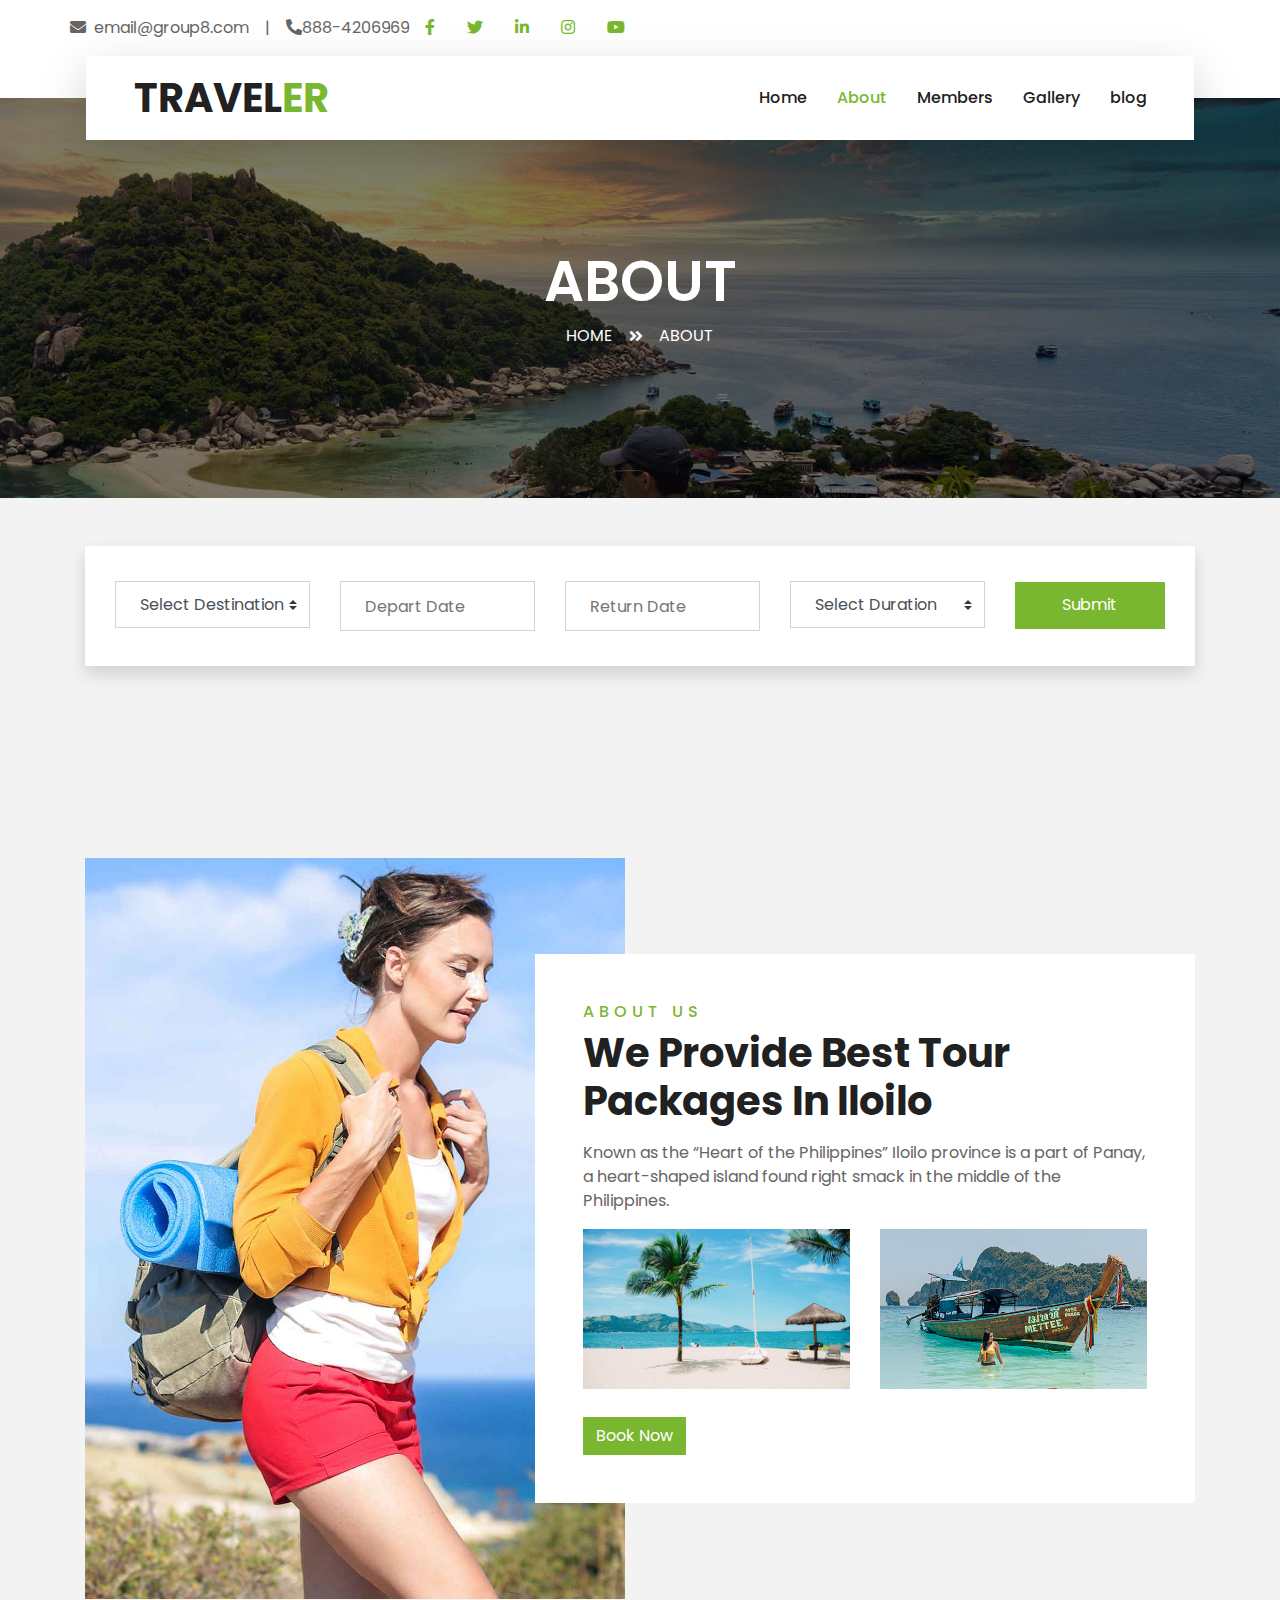
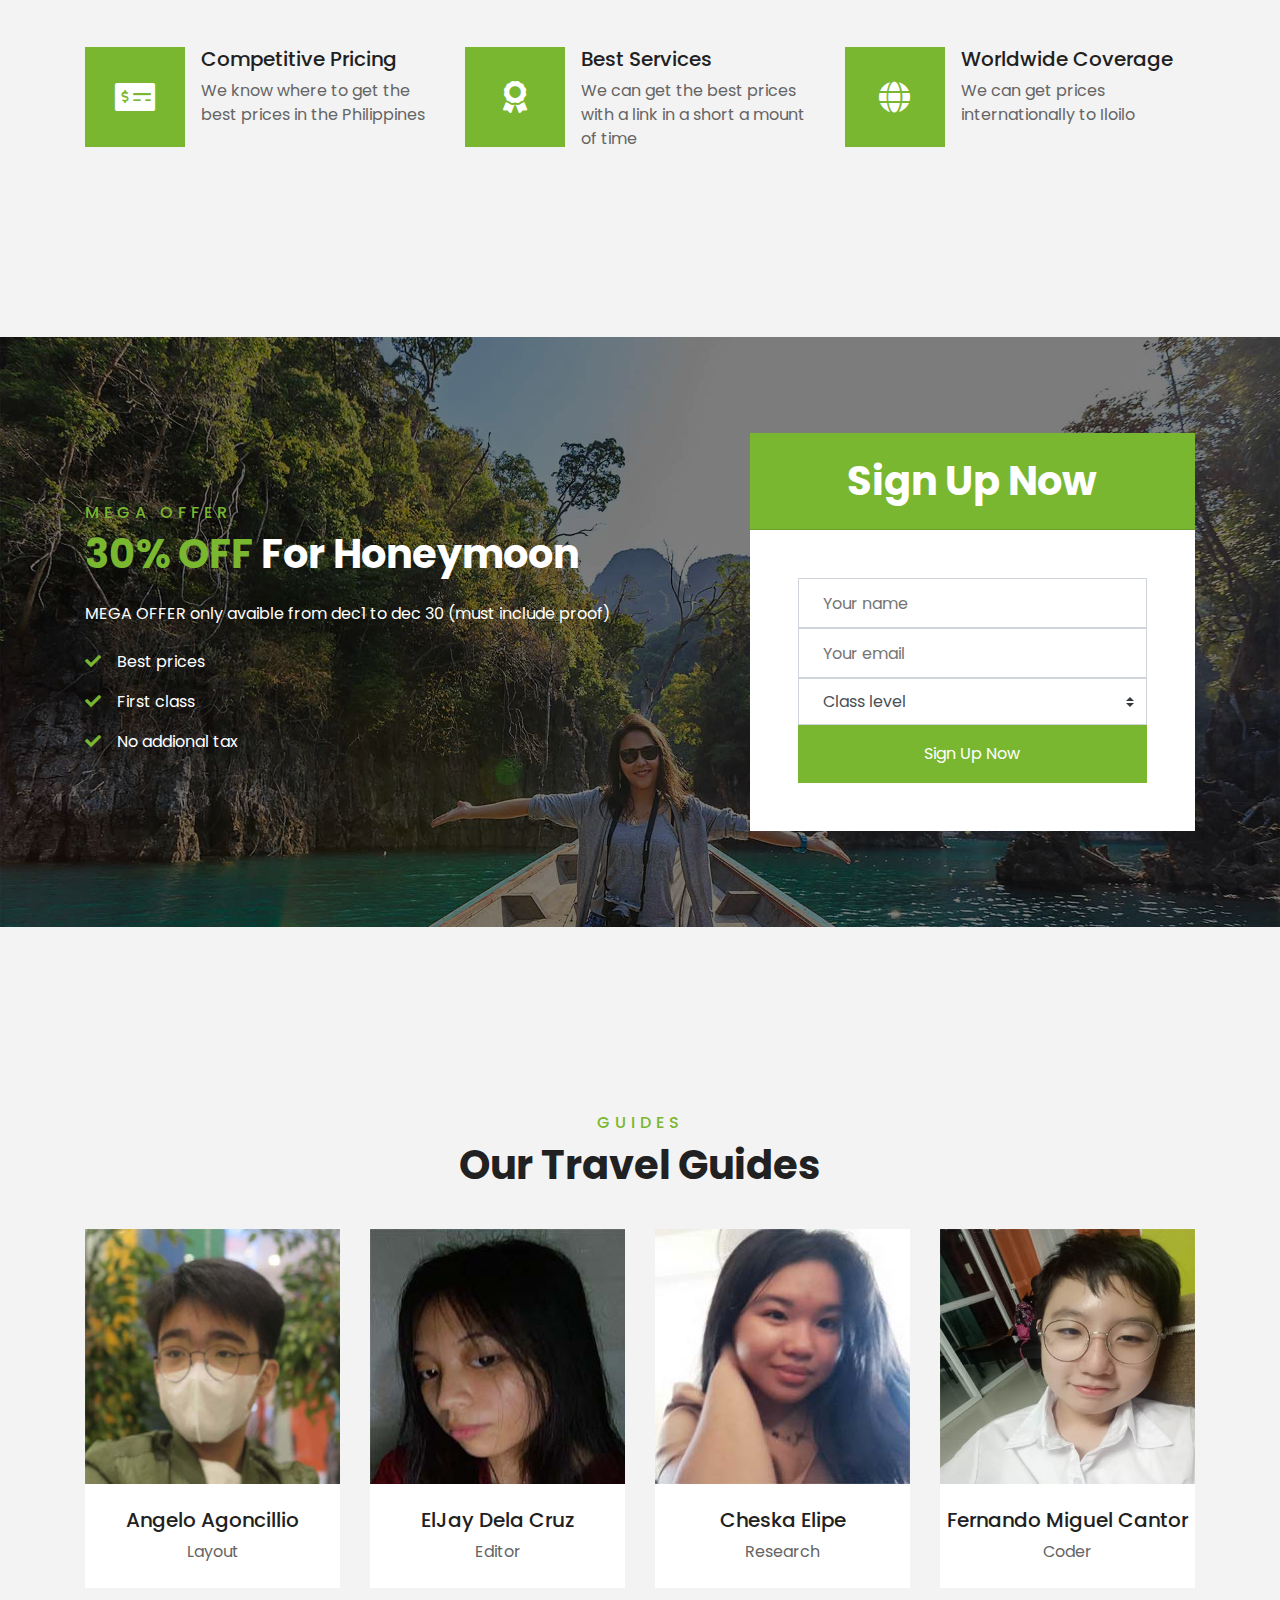
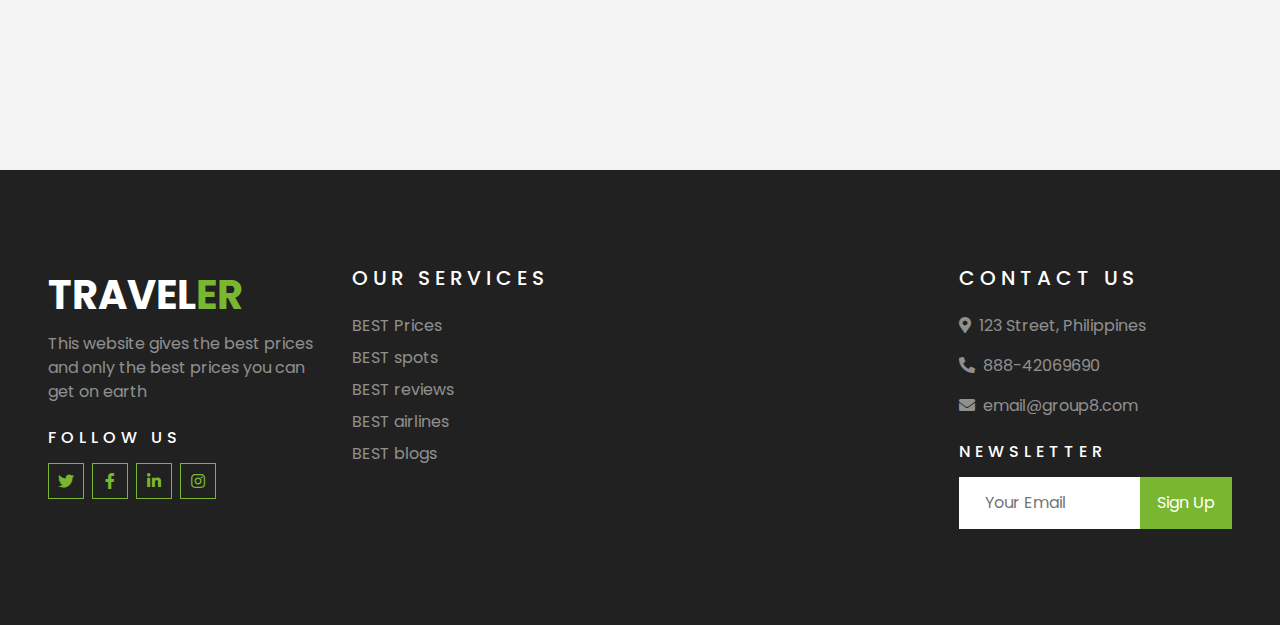
==== commit 81311442: "tapos na" ====
--- a/about.html
+++ b/about.html
@@ -22,17 +22,17 @@
 
 <body>
     <!-- Topbar Start -->
-    <div class="container-fluid bg-light pt-3 d-none d-lg-block">
+    <div class="container-fluid bg-light pt-3 d-lg-block">
         <div class="container">
             <div class="row">
-                <div class="col-lg-6 text-center text-lg-left mb-2 mb-lg-0">
+                <div class="text-center text-lg-left mb-2 mb-lg-0">
                     <div class="d-inline-flex align-items-center">
                         <p><i class="fa fa-envelope mr-2"></i>email@group8.com</p>
                         <p class="text-body px-3">|</p>
-                        <p><i class="fa fa-phone-alt mr-2"></i>888-4206969</p>
-                    </div>
-                </div>
-                <div class="col-lg-6 text-center text-lg-right">
+                        <p><i class="fa fa-phone-alt"></i>888-4206969</p>
+                    </div>
+                </div>
+                <div class="text-center text-lg-right">
                     <div class="d-inline-flex align-items-center">
                         <a class="text-primary px-3" href="https://www.youtube.com/watch?v=dQw4w9WgXcQ">
                             <i class="fab fa-facebook-f"></i>
@@ -109,11 +109,12 @@
                                 <div class="mb-3 mb-md-0">
                                     <select class="custom-select px-4" style="height: 47px;">
                                         <option selected>Select Destination</option>
-                                        <option value="AI">Agho Island</option>
-                                        <option value="SI">Sicogon Island</option>
-                                        <option value="MI">Marbuena Island</option>
-                                        <option value="CI">Cabugao Island</option>
-                                        <option value="BI">Bulubadiangan Island</option>                                       
+                                        <option value="MI">Miagao church</option>
+                                        <option value="IS">Islas de Gigantes</option>
+                                        <option value="BA">Bantige Island</option>
+                                        <option value="AN">Antonia beach</option>
+                                        <option value="MO">Molo Church</option>       
+                                        <option value="SI">Sicogon island</option>                                   
                                     </select>
                                 </div>
                             </div>
--- a/css/style.css
+++ b/css/style.css
@@ -8262,14 +8262,6 @@
   color: #FFFFFF;
 }
 
-.package-item {
-  transition: .5s;
-}
-
-.package-item:hover {
-  box-shadow: 0 0 30px #CCCCCC;
-}
-
 .bg-registration {
   background: linear-gradient(rgba(0, 0, 0, 0.5), rgba(0, 0, 0, 0.5)), url(../img/carousel-1.jpg), no-repeat center center;
   background-size: cover;
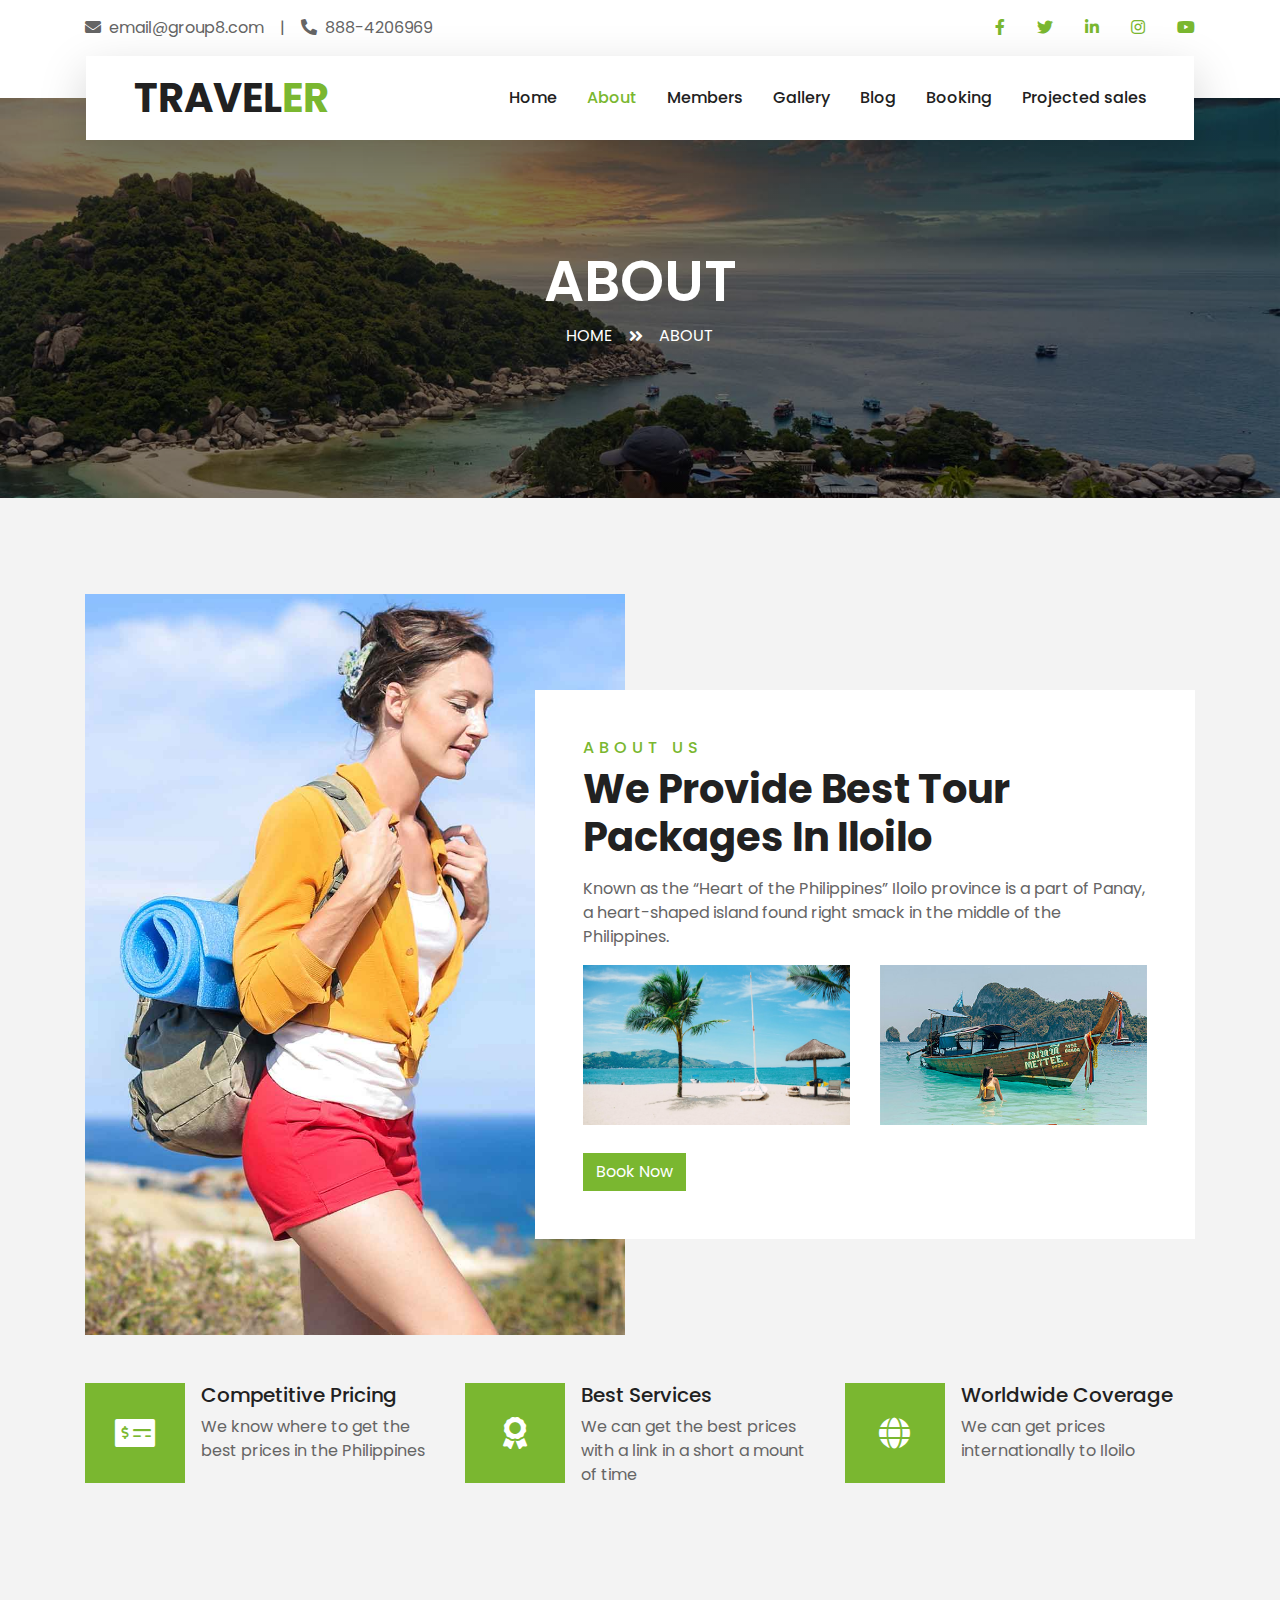
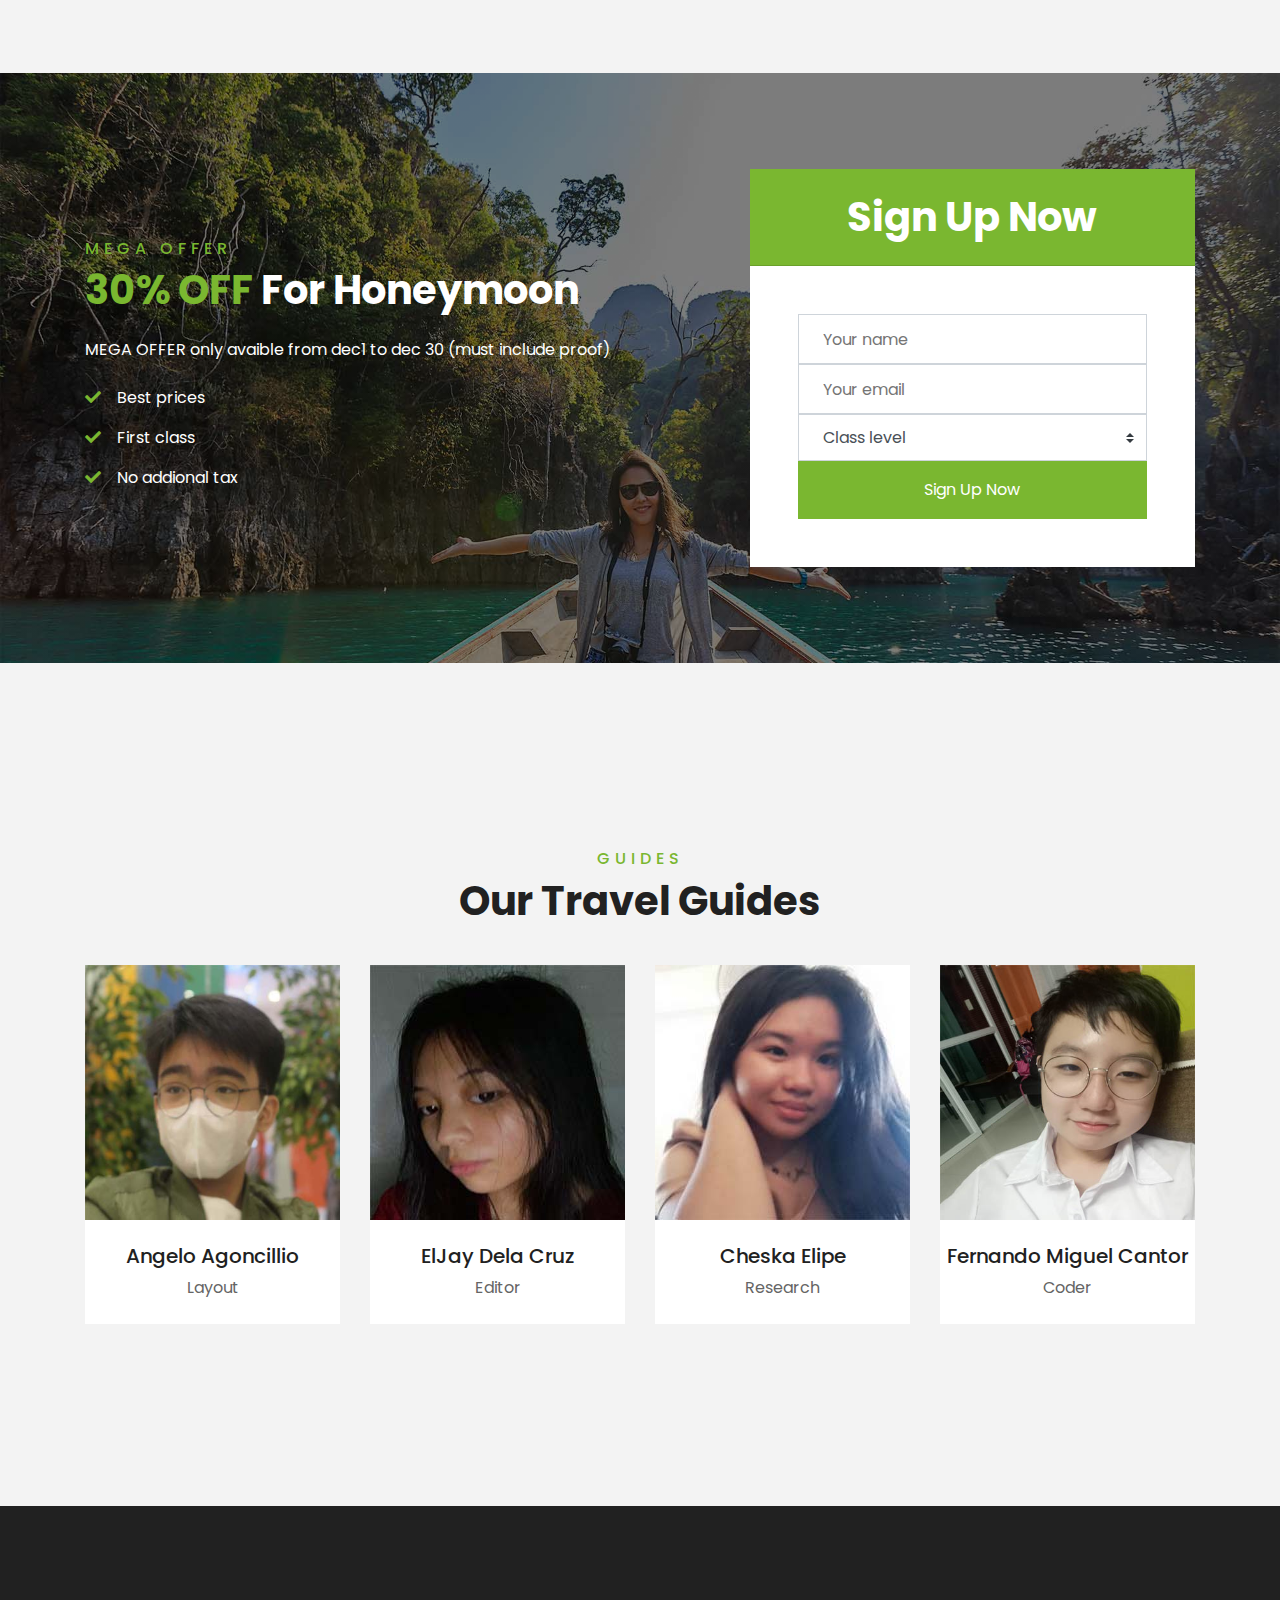
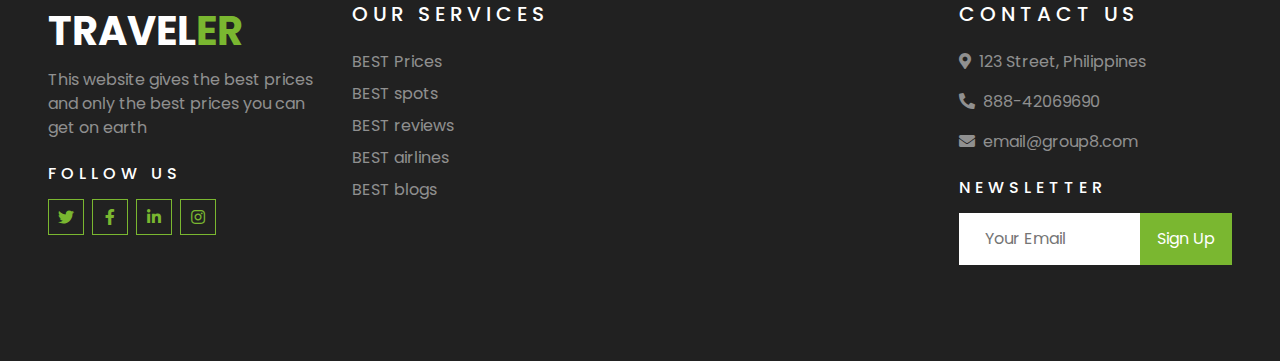
==== commit e5b3fca1: "wala" ====
--- a/about.html
+++ b/about.html
@@ -22,31 +22,31 @@
 
 <body>
     <!-- Topbar Start -->
-    <div class="container-fluid bg-light pt-3 d-lg-block">
+    <div class="container-fluid bg-light pt-3 d-none d-lg-block">
         <div class="container">
             <div class="row">
-                <div class="text-center text-lg-left mb-2 mb-lg-0">
+                <div class="col-lg-6 text-center text-lg-left mb-2 mb-lg-0">
                     <div class="d-inline-flex align-items-center">
                         <p><i class="fa fa-envelope mr-2"></i>email@group8.com</p>
                         <p class="text-body px-3">|</p>
-                        <p><i class="fa fa-phone-alt"></i>888-4206969</p>
-                    </div>
-                </div>
-                <div class="text-center text-lg-right">
+                        <p><i class="fa fa-phone-alt mr-2"></i>888-4206969</p>
+                    </div>
+                </div>
+                <div class="col-lg-6 text-center text-lg-right">
                     <div class="d-inline-flex align-items-center">
-                        <a class="text-primary px-3" href="https://www.youtube.com/watch?v=dQw4w9WgXcQ">
+                        <a class="text-primary px-3" href="">
                             <i class="fab fa-facebook-f"></i>
                         </a>
-                        <a class="text-primary px-3" href="https://www.youtube.com/watch?v=dQw4w9WgXcQ">
+                        <a class="text-primary px-3" href="">
                             <i class="fab fa-twitter"></i>
                         </a>
-                        <a class="text-primary px-3" href="https://www.youtube.com/watch?v=dQw4w9WgXcQ">
+                        <a class="text-primary px-3" href="">
                             <i class="fab fa-linkedin-in"></i>
                         </a>
-                        <a class="text-primary px-3" href="https://www.youtube.com/watch?v=dQw4w9WgXcQ">
+                        <a class="text-primary px-3" href="https://instagram.com/ilousresort?igshid=YmMyMTA2M2Y=">
                             <i class="fab fa-instagram"></i>
                         </a>
-                        <a class="text-primary pl-3" href="https://www.youtube.com/watch?v=dQw4w9WgXcQ">
+                        <a class="text-primary pl-3" href="">
                             <i class="fab fa-youtube"></i>
                         </a>
                     </div>
@@ -72,8 +72,10 @@
                         <a href="index.html" class="nav-item nav-link">Home</a>
                         <a href="about.html" class="nav-item nav-link active">About</a>
                         <a href="Members.html" class="nav-item nav-link">Members</a>
-                        <a href="Gallery.html" class="nav-item nav-link">Gallery</a>                        
-                        <a href="blog.html" class="nav-item nav-link">blog</a>
+                        <a href="Gallery.html" class="nav-item nav-link">Gallery</a>                       
+                        <a href="blog.html" class="nav-item nav-link">Blog</a>
+                        <a href="Booking.html" class="nav-item nav-link">Booking</a>
+                        <a href="ProjectedSales.html" class="nav-item nav-link">Projected sales</a>
                     </div>
                 </div>
             </nav>
@@ -96,63 +98,6 @@
         </div>
     </div>
     <!-- Header End -->
-
-
-    <!-- Booking Start -->
-    <div class="container-fluid booking mt-5 pb-5">
-        <div class="container pb-5">
-            <div class="bg-light shadow" style="padding: 30px;">
-                <div class="row align-items-center" style="min-height: 60px;">
-                    <div class="col-md-10">
-                        <div class="row">
-                            <div class="col-md-3">
-                                <div class="mb-3 mb-md-0">
-                                    <select class="custom-select px-4" style="height: 47px;">
-                                        <option selected>Select Destination</option>
-                                        <option value="MI">Miagao church</option>
-                                        <option value="IS">Islas de Gigantes</option>
-                                        <option value="BA">Bantige Island</option>
-                                        <option value="AN">Antonia beach</option>
-                                        <option value="MO">Molo Church</option>       
-                                        <option value="SI">Sicogon island</option>                                   
-                                    </select>
-                                </div>
-                            </div>
-                            <div class="col-md-3">
-                                <div class="mb-3 mb-md-0">
-                                    <div class="date" id="date1" data-target-input="nearest">
-                                        <input type="text" class="form-control p-4 datetimepicker-input" placeholder="Depart Date" data-target="#date1" data-toggle="datetimepicker"/>
-                                    </div>
-                                </div>
-                            </div>
-                            <div class="col-md-3">
-                                <div class="mb-3 mb-md-0">
-                                    <div class="date" id="date2" data-target-input="nearest">
-                                        <input type="text" class="form-control p-4 datetimepicker-input" placeholder="Return Date" data-target="#date2" data-toggle="datetimepicker"/>
-                                    </div>
-                                </div>
-                            </div>
-                            <div class="col-md-3">
-                                <div class="mb-3 mb-md-0">
-                                    <select class="custom-select px-4" style="height: 47px;">
-                                        <option selected>Select Duration</option>
-                                        <option value="3D">3D/2N</option>
-                                        <option value="5D">5D/4N</option>
-                                        <option value="2W">2 weeks</option>
-                                    </select>
-                                </div>
-                            </div>
-                        </div>
-                    </div>
-                    <div class="col-md-2">
-                        <button class="btn btn-primary btn-block" type="submit" style="height: 47px; margin-top: -2px;">Submit</button>
-                    </div>
-                </div>
-            </div>
-        </div>
-    </div>
-    <!-- Booking End -->
-
 
     <!-- About Start -->
     <div class="container-fluid py-5">
